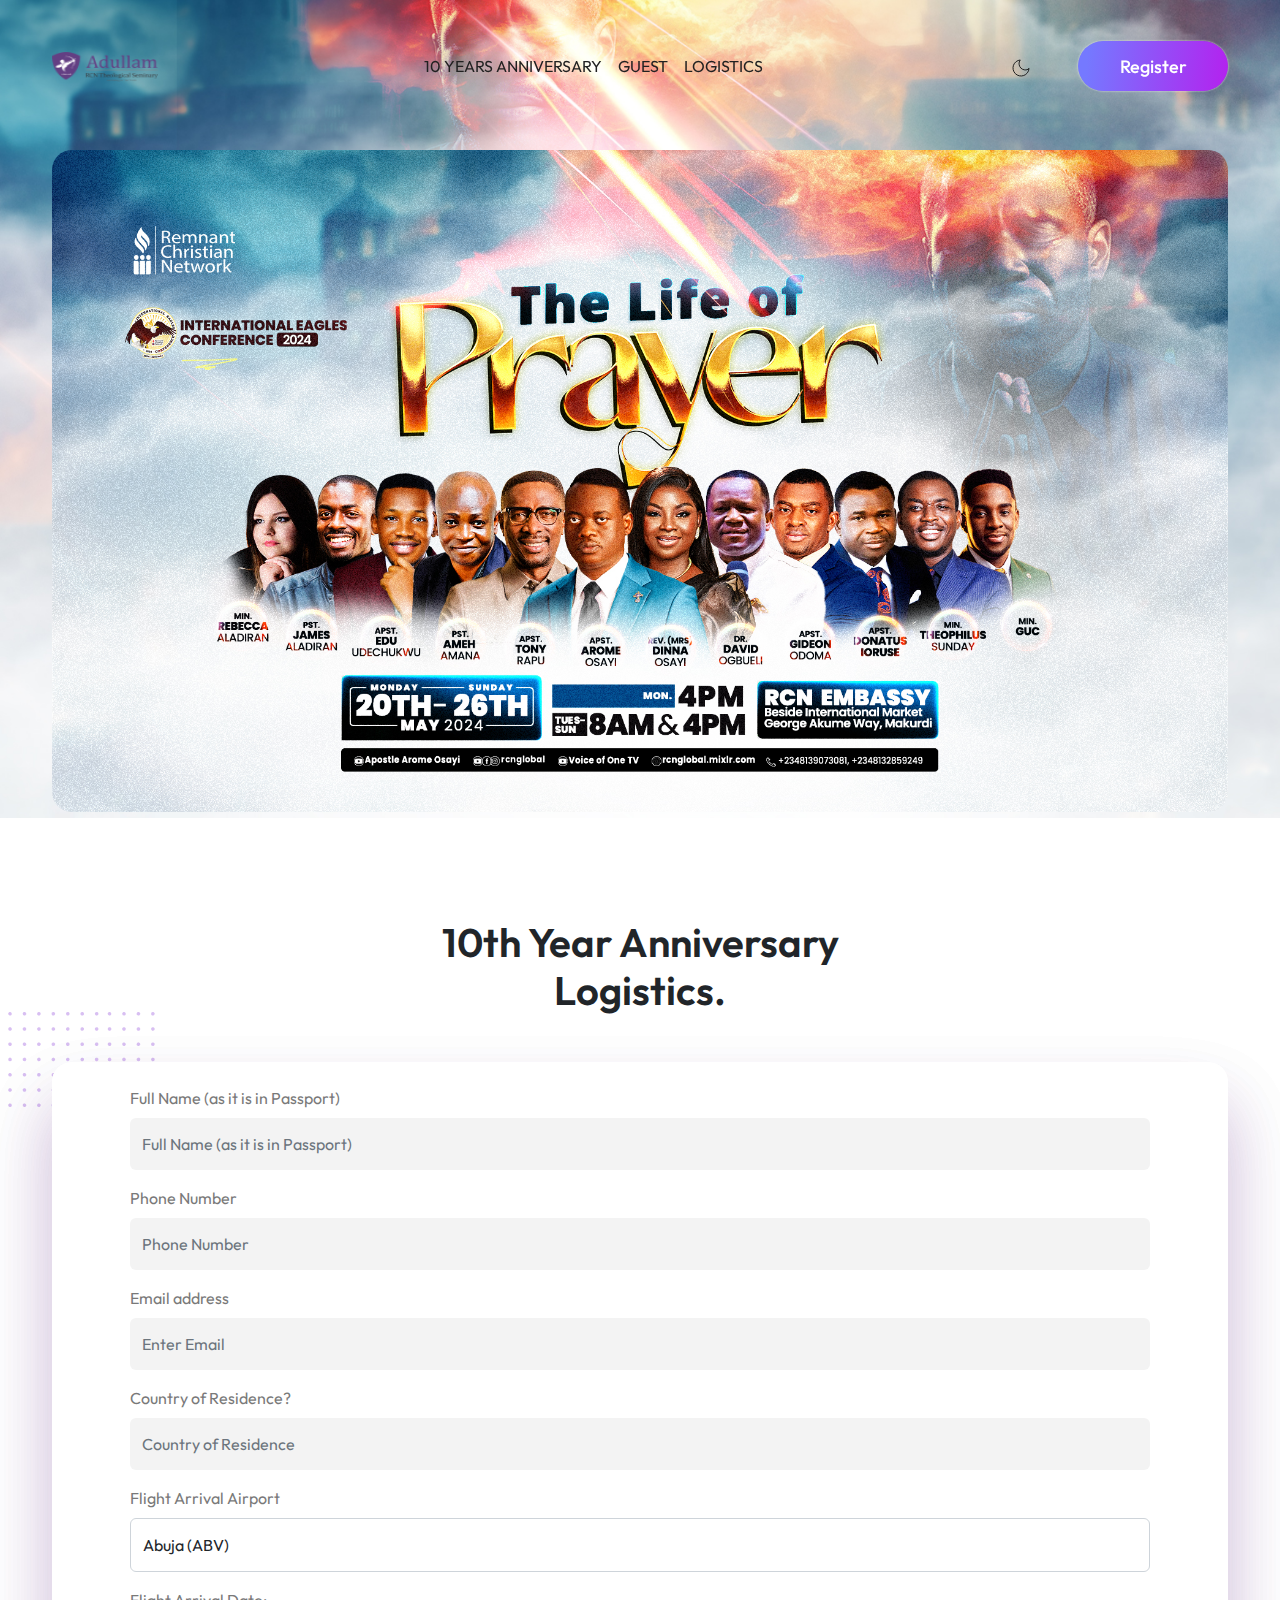
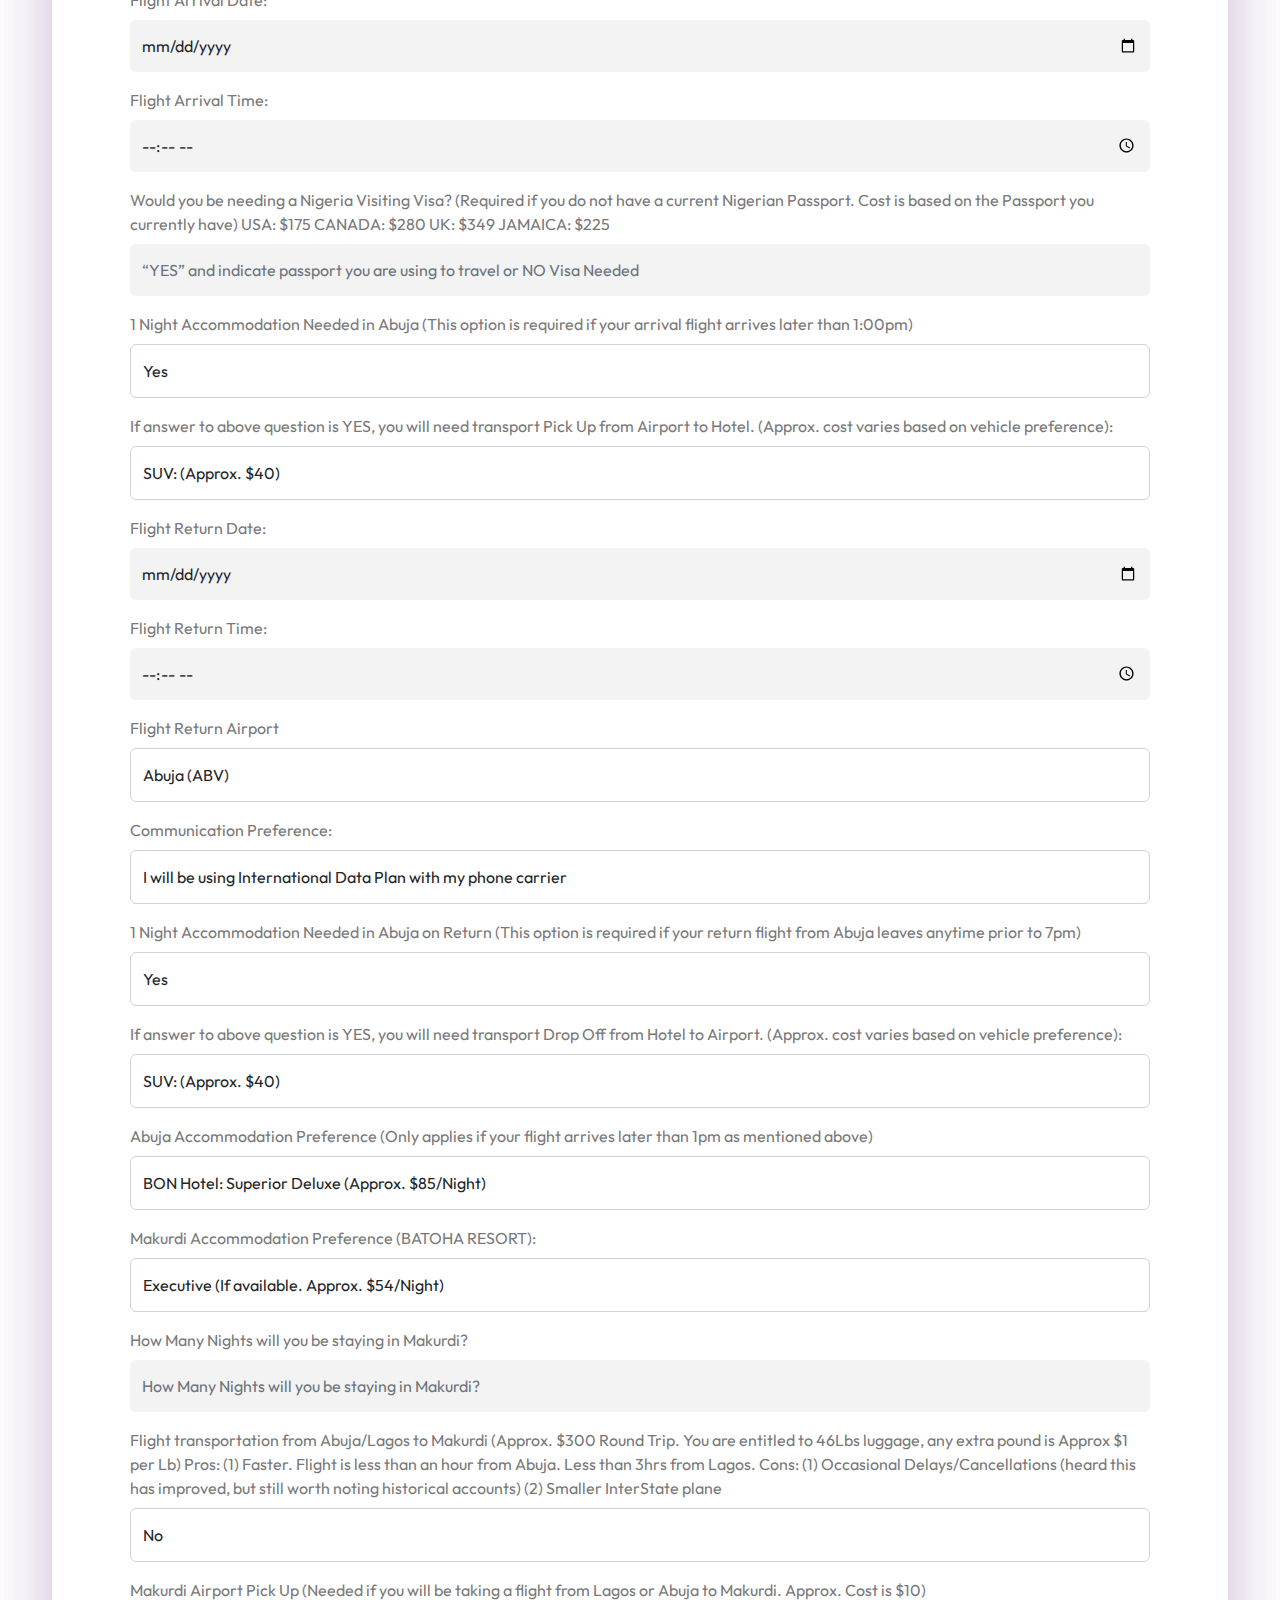
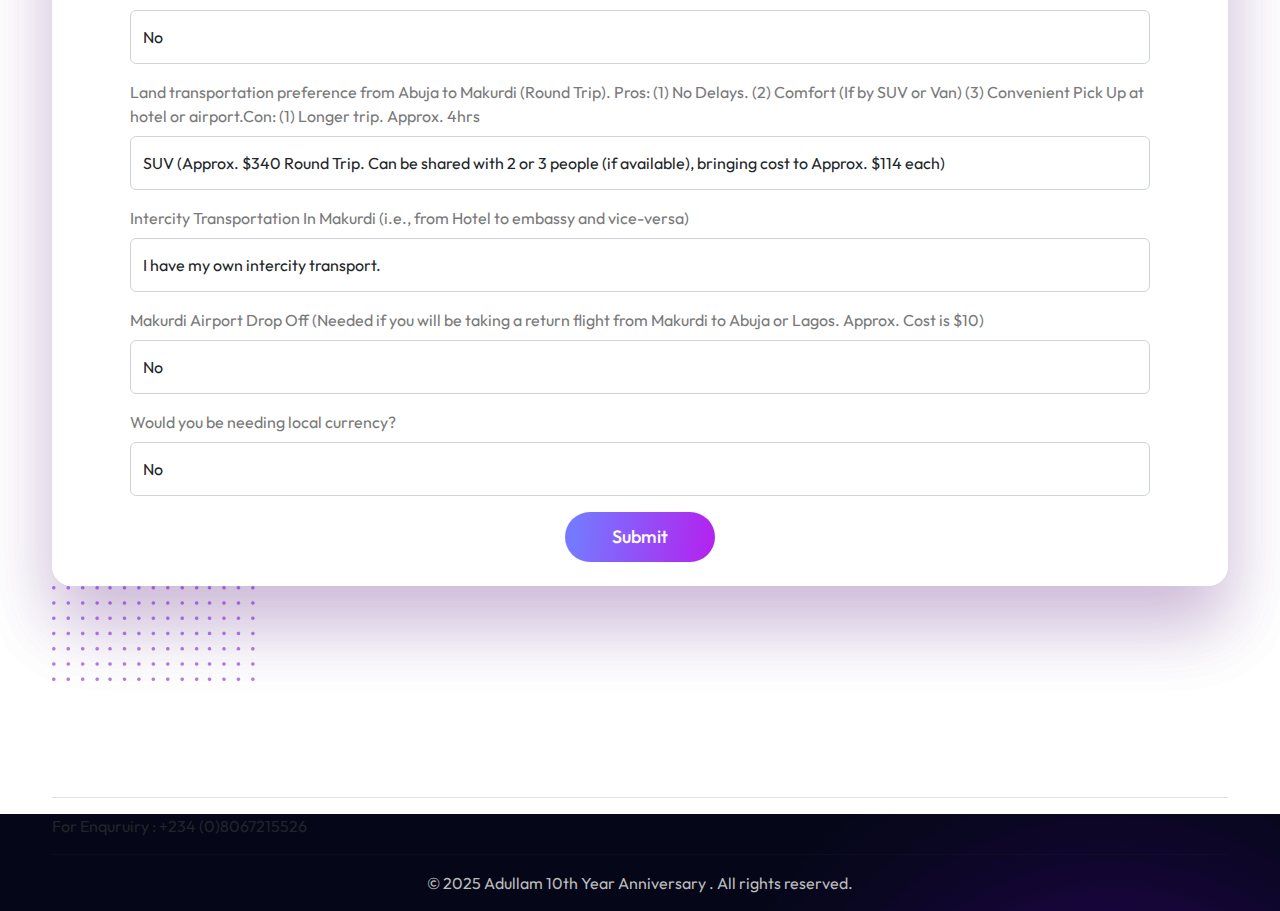
==== logistic.html @ dfe56807 "adding files" ====
<!DOCTYPE html>
<html lang="en">

<meta http-equiv="content-type" content="text/html;charset=UTF-8" /><!-- /Added by HTTrack -->

<head>
    <meta charset="UTF-8">
    <meta http-equiv="X-UA-Compatible" content="IE=edge">
    <meta name="viewport" content="width=device-width, initial-scale=1.0">
    <title>Logistics</title>

    <!-- google font -->
    <link rel="preconnect" href="https://fonts.googleapis.com/">
    <link rel="preconnect" href="https://fonts.gstatic.com/" crossorigin>
    <link href="https://fonts.googleapis.com/css2?family=Outfit:wght@400;500;600;700;800&amp;display=swap"
        rel="stylesheet">
    <script type="text/javascript">
        function showOptions() {
            var selectBox = document.getElementById("selectBox");
            var option = selectBox.options[selectBox.selectedIndex].value;
            var moreOptions = document.getElementById("moreOptions");
            if (option == "Yes") {
                moreOptions.style.display = "block";
            } else {
                moreOptions.style.display = "none";
            }
        }
    </script>
    <!-- animation -->
    <link rel="stylesheet" href="../unpkg.com/aos%403.0.0-beta.6/dist/aos.html">
    <link rel="stylesheet" href="../cdnjs.cloudflare.com/ajax/libs/animate.css/3.7.0/animate.min.html">

    <!-- magnific popup -->
    <link rel="stylesheet" href="assets/css/magnific-popup.css">

    <!-- font awesome -->
    <link rel="stylesheet" href="../cdnjs.cloudflare.com/ajax/libs/font-awesome/6.1.2/css/all.min.html"
        integrity="sha512-1sCRPdkRXhBV2PBLUdRb4tMg1w2YPf37qatUFeS7zlBy7jJI8Lf4VHwWfZZfpXtYSLy85pkm9GaYVYMfw5BC1A=="
        crossorigin="anonymous" referrerpolicy="no-referrer">

    <!-- slik carousel -->
    <link rel="stylesheet" href="assets/css/slick-theme.css">
    <link rel="stylesheet" href="assets/css/slick.css">

    <!-- bootstrap -->
    <link rel="stylesheet" href="assets/css/bootstrap.min.css">

    <!-- css -->
    <link rel="stylesheet" href="assets/css/style.css">

    <!-- Color switch Alternatives -->
    <link rel="stylesheet" type="text/css" href="color-switch/css/switch.css">
    <link href="color-switch/css/color-2.css" rel="alternate stylesheet" type="text/css" title="color-2">
    <link href="color-switch/css/color-3.css" rel="alternate stylesheet" type="text/css" title="color-3">
    <link href="color-switch/css/color-4.css" rel="alternate stylesheet" type="text/css" title="color-4">
    <link href="color-switch/css/color-5.css" rel="alternate stylesheet" type="text/css" title="color-5">
    <link href="color-switch/css/color-6.css" rel="alternate stylesheet" type="text/css" title="color-6">
    <link href="color-switch/css/color-7.css" rel="alternate stylesheet" type="text/css" title="color-7">
    <link href="color-switch/css/color-8.css" rel="alternate stylesheet" type="text/css" title="color-8">

</head>

<body>
    <!-- This code is use for color chooser, you can delete -->

    <!-- end color switch -->
    <style>
        img {
            max-width: 100%;
            height: auto;
        }
    </style>

    <div class="body-wrap">
        <!-- header area start -->
        <header class="header-area">
            <nav class="header-nav navbar fixed-top navbar-expand-lg position-absolute w-100">
                <div class="container header-nav-menu">
                    <a class="navbar-brand" href="index.html">
                        <img src="assets/images/logo/logo 1.png" alt="Header Logo">
                    </a>


                    <div class="collapse navbar-collapse d-none d-lg-block">
                        <ul class="navbar-nav m-auto">
                            <li class="nav-item">
                                <a href="index.html" class="nav-link py-3">10 YEARS ANNIVERSARY</a>
                            </li>
                            <li class="nav-item">
                                <a href="#guests" class="nav-link py-3">GUEST </a>
                            </li>
                            <li class="nav-item">
                                <a href="#flight" class="nav-link py-3">LOGISTICS </a>
                            </li>
                        </ul>
                        <div class="mode-and-button d-flex align-items-center">
                            <div class="mode me-md-5">
                                <img src="assets/images/icon/sun.svg" alt="Sun" class="fa-sun" style="display: none;">
                                <img src="assets/images/icon/moon.svg" alt="Moon" class="fa-moon">
                            </div>
                            <button class="header-btn custom-btn2"><a href="#register"
                                    style="color:white;">Register</a></button>
                        </div>
                    </div>

                    <!-- mobile menu -->
                    <div class="mobile-view-header d-block d-lg-none d-flex gap-3 align-items-center">



                        <button class="header-btn custom-btn2"><a href="#register" style="color:white;">
                                Registration</a></button>

                        <a class="border rounded-1 py-1 px-2 bg-light" data-bs-toggle="offcanvas"
                            href="#offcanvasExample" role="button" aria-controls="offcanvasExample">
                            <span class="navbar-toggler-icon nav-toggler-icon"></span>
                        </a>

                        <div class="offcanvas offcanvas-start" tabindex="-1" id="offcanvasExample">
                            <div class="offcanvas-header">
                                <a class="navbar-brand" href="index.html">
                                    <img src="assets/images/logo/logo 1.png" alt="Header Logo">
                                </a>
                                <button type="button" class="btn-close text-reset" data-bs-dismiss="offcanvas"
                                    aria-label="Close"></button>
                            </div>
                            <div class="offcanvas-body">
                                <div class="dropdown mt-3">
                                    <ul class="navbar-nav m-auto">
                                        <li class="nav-item">
                                            <a href="#register" class="nav-link py-3">Registration </a>
                                        </li>

                                        <li class="nav-item">
                                            <a href="#guests" class="nav-link py-3">GUEST </a>
                                        </li>
                                        <li class="nav-item">
                                            <a href="#flight" class="nav-link py-3">LOGISTICS </a>
                                        </li>
                                    </ul>
                                </div>
                            </div>
                        </div>
                    </div>
                    <!-- end mobile menu -->

                </div>
            </nav>

            <!-- hero sec start -->




            <section class="hero-sec" style="background-image: url(assets/images/banner/main.jpg);">
                <div class="hero-slider-wrap">
                    <div class="hero-slider-item overflow-hidden">
                        <div class="container">
                            <div class="row align-items-center slide-3">

                                <div class="col-lg-12 col-md-12 order-md-2 order-1">
                                    <div class="item-video">
                                        <div class="img-3 img-moving-anim1">
                                            <img src="assets/images/banner/mainflyer.jpg">
                                        </div>
                                    </div>
                                </div>
                            </div>

                        </div>
                    </div>

                    <div class="hero-slider-item overflow-hidden">
                        <div class="container">
                            <div class="row align-items-center slide-3">
                                <div class="col-lg-12 col-md-6 order-md-1 order-2">
                                    <div class="slider-item-content-wrap">
                                        <div class="item-content">



                                            <img src="assets/images/dots/dots.png" alt="Shadow Image"
                                                class="dots-1 img-moving-anim3">
                                        </div>
                                    </div>
                                </div>
                                <div class="col-lg-12 col-md-12 order-md-2 order-1">
                                    <div class="item-video">
                                        <div class="img-3 img-moving-anim1">
                                            <img src="assets/images/banner/mainflyer.jpg" width="100%" alt="">
                                        </div>
                                    </div>
                                </div>
                            </div>

                        </div>
                    </div>

                </div>
            </section>
            <!-- hero sec start -->
        </header>
        <!-- header area end -->


        <!-- info sec start -->

        <!-- info sec end -->

        <!-- about sec start -->


        <section id="speakerss" class="contact-sec" data-aos="zoom-in" data-aos-duration="1000">
            <div class="container">
                <div class="col-xl-5 section-head text-center m-auto mb-5">

                    <h1 class="title">
                        10th Year Anniversary Logistics.
                    </h1>
                </div>
                <div class="contact-wrap bg-none p-0">
                    <div class="dots">
                        <img src="assets/images/dots/dots13.png" alt="Shadow Image"
                            class="contact-dots-1 img-moving-anim2">
                    </div>
                    <div class="contact-wrap row py-4 px-3 contact align-items-center m-0">

                        <div class="col-lg-12 mt-4 mt-lg-0">

                            <form class="contact-form" method="post">
                                <div class="row gy-3">
                                    <div class="col-lg-12">
                                        <label for="fullname" class="form-label">Full Name (as it is in
                                            Passport)</label>
                                        <input type="text" name="fullname" class="form-control" id="fullname"
                                            placeholder="Full Name (as it is in Passport)" required>
                                    </div>
                                    <div class="col-lg-12">
                                        <label for="phone" class="form-label">Phone Number</label>
                                        <input type="text" name="phone" class="form-control" id="phone"
                                            placeholder="Phone Number" required>
                                    </div>

                                    <div class="col-lg-12">
                                        <label for="email" class="form-label">Email address</label>
                                        <input type="email" name="email" class="form-control" id="email"
                                            placeholder="Enter Email" required>
                                    </div>

                                    <div class="col-lg-12">
                                        <label for="country" class="form-label">Country of Residence?</label>
                                        <input type="text" name="country" class="form-control" id="country"
                                            placeholder="Country of Residence" required>
                                    </div>


                                    <div class="col-lg-12">
                                        <label for="arrivalairport" class="form-label">Flight Arrival Airport</label>
                                        <select class="form-control bg-black-50" name="arrivalairport"
                                            id="arrivalairport">

                                            <option value="Abuja (ABV)">Abuja (ABV)</option>
                                            <option Value="Lagos (LOS)">Lagos (LOS)</option>

                                        </select>
                                    </div>


                                    <div class="col-lg-12">
                                        <label for="flightarrivaldate" class="form-label">Flight Arrival Date:</label>
                                        <input type="date" name="flightarrivaldate" class="form-control"
                                            id="flightarrivaldate" placeholder="Flight Arrival Date:" required>
                                    </div>

                                    <div class="col-lg-12">
                                        <label for="flightarrivaltime" class="form-label">Flight Arrival Time:</label>
                                        <input type="time" name="flightarrivaltime" class="form-control"
                                            id="flightarrivaltime" placeholder="Flight Arrival time:" required>
                                    </div>

                                    <div class="col-lg-12">
                                        <label for="needingvisa" class="form-label">Would you be needing a Nigeria
                                            Visiting Visa?
                                            (Required if you do not have a current Nigerian Passport. Cost is based on
                                            the Passport
                                            you currently have) USA: $175 CANADA: $280 UK: $349 JAMAICA: $225</label>
                                        <input type="text" name="needingvisa" class="form-control" id="needingvisa"
                                            placeholder="“YES” and indicate passport you are using to travel or NO Visa Needed"
                                            required>
                                    </div>

                                    <div class="col-lg-12">
                                        <label for="abujaaccommodation" class="form-label">1 Night Accommodation Needed
                                            in Abuja
                                            (This option is required if your arrival flight arrives later than
                                            1:00pm)</label>
                                        <select class="form-control bg-black-50" name="abujaaccommodation"
                                            id="abujaaccommodation">

                                            <option value="Yes">Yes</option>
                                            <option Value="No">No</option>
                                            <option Value="N/A">N/A</option>

                                        </select>
                                    </div>

                                    <div class="col-lg-12">
                                        <label for="abujaairportpickup" class="form-label">If answer to above question
                                            is YES, you
                                            will need transport Pick Up from Airport to Hotel. (Approx. cost varies
                                            based on
                                            vehicle preference):</label>
                                        <select class="form-control bg-black-50" name="abujaairportpickup"
                                            id="abujaairportpickup">

                                            <option value="SUV: (Approx. $40)">SUV: (Approx. $40)</option>
                                            <option Value="SIENNA VAN: (Approx. $35)">SIENNA VAN: (Approx. $35)</option>
                                            <option Value="SEDAN: (Approx. $30)">SEDAN: (Approx. $30)</option>
                                            <option Value="Not needing pickup">I will not be needing a vehicle pick up
                                                at airport.
                                            </option>

                                        </select>
                                    </div>

                                    <div class="col-lg-12">
                                        <label for="flightreturndate" class="form-label">Flight Return Date:</label>
                                        <input type="date" name="flightreturndate" class="form-control"
                                            id="flightreturndate" placeholder="Flight Return Date:" required>
                                    </div>

                                    <div class="col-lg-12">
                                        <label for="flightreturntime" class="form-label">Flight Return Time:</label>
                                        <input type="time" name="flightreturntime" class="form-control"
                                            id="flightreturntime" placeholder="Flight Return time:" required>
                                    </div>

                                    <div class="col-lg-12">
                                        <label for="returnairport" class="form-label">Flight Return Airport</label>
                                        <select class="form-control bg-black-50" name="returnairport"
                                            id="returnairport">

                                            <option value="Abuja (ABV)">Abuja (ABV)</option>
                                            <option Value="Lagos (LOS)">Lagos (LOS)</option>

                                        </select>
                                    </div>

                                    <div class="col-lg-12">
                                        <label for="commupreference" class="form-label">Communication
                                            Preference:</label>
                                        <select class="form-control bg-black-50" name="commupreference"
                                            id="commupreference">

                                            <option
                                                value="I will be using International Data Plan with my phone carrier">I
                                                will be
                                                using International Data Plan with my phone carrier</option>
                                            <option Value="I will need a SIM Card">I will need a SIM Card</option>
                                            <option Value="I will be assessable on WhatsApp">I will be assessable on
                                                WhatsApp
                                            </option>

                                        </select>
                                    </div>

                                    <div class="col-lg-12">
                                        <label for="abujareturnaccommodation" class="form-label">1 Night Accommodation
                                            Needed in
                                            Abuja on Return (This option is required if your return flight from Abuja
                                            leaves
                                            anytime prior to 7pm)</label>
                                        <select class="form-control bg-black-50" name="abujareturnaccommodation"
                                            id="abujareturnaccommodation">

                                            <option value="Yes">Yes</option>
                                            <option Value="No">No</option>
                                            <option Value="N/A">N/A</option>

                                        </select>
                                    </div>


                                    <div class="col-lg-12">
                                        <label for="abujaairportdropoff" class="form-label">If answer to above question
                                            is YES,
                                            you will need transport Drop Off from Hotel to Airport. (Approx. cost varies
                                            based on
                                            vehicle preference):</label>
                                        <select class="form-control bg-black-50" name="abujaairportdropoff"
                                            id="abujaairportdropoff">

                                            <option value="SUV: (Approx. $40)">SUV: (Approx. $40)</option>
                                            <option Value="SIENNA VAN: (Approx. $35)">SIENNA VAN: (Approx. $35)</option>
                                            <option Value="SEDAN: (Approx. $30)">SEDAN: (Approx. $30)</option>
                                            <option Value="Not needing pickup">I will not be needing a vehicle pick up
                                                at hotel
                                            </option>

                                        </select>
                                    </div>

                                    <div class="col-lg-12">
                                        <label for="abjaccommodationpref" class="form-label">Abuja Accommodation
                                            Preference (Only
                                            applies if your flight arrives later than 1pm as mentioned above)</label>
                                        <select class="form-control bg-black-50" name="abjaccommodationpref"
                                            id="abjaccommodationpref">

                                            <option value="BON Hotel: Superior Deluxe (Approx. $85/Night)">BON Hotel:
                                                Superior
                                                Deluxe (Approx. $85/Night)</option>
                                            <option Value="BON Hotel: Deluxe Room (Approx. $77/Night)">BON Hotel: Deluxe
                                                Room
                                                (Approx. $77/Night)</option>
                                            <option Value="BON Hotel: Classic Room (Approx. $68/Night)">BON Hotel:
                                                Classic Room
                                                (Approx. $68/Night)</option>
                                            <option Value="PINNATECH Suites: Standard (Approx. $35/Night)">PINNATECH
                                                Suites:
                                                Standard (Approx. $35/Night)</option>
                                            <option Value="PINNATECH Suites: Deluxe (Approx. $45/Night)">PINNATECH
                                                Suites: Deluxe
                                                (Approx. $45/Night)</option>
                                            <option Value="PINNATECH Suites: Executive (Approx. $50/Night)">PINNATECH
                                                Suites:
                                                Executive (Approx. $50/Night)</option>
                                            <option Value="N/A">N/A</option>

                                        </select>
                                    </div>

                                    <div class="col-lg-12">
                                        <label for="mkdaccommodationpref" class="form-label">Makurdi Accommodation
                                            Preference
                                            (BATOHA RESORT):</label>
                                        <select class="form-control bg-black-50" name="mkdaccommodationpref"
                                            id="mkdaccommodationpref">

                                            <option value="Executive (If available. Approx. $54/Night)">Executive (If
                                                available.
                                                Approx. $54/Night)</option>
                                            <option Value="Deluxe Studio (Approx. $44/Night)">Deluxe Studio (Approx.
                                                $44/Night)
                                            </option>
                                            <option Value="Deluxe Plus (Approx. $36/Night)">Deluxe Plus (Approx.
                                                $36/Night)
                                            </option>
                                            <option Value="Deluxe (Approx. $30/Night)">Deluxe (Approx. $30/Night)
                                            </option>
                                            <option Value="N/A">N/A</option>

                                        </select>
                                    </div>

                                    <div class="col-lg-12">
                                        <label for="nightsinmkd" class="form-label">How Many Nights will you be staying
                                            in
                                            Makurdi?</label>
                                        <input type="number" name="nightsinmkd" class="form-control" id="nightsinmkd"
                                            placeholder="How Many Nights will you be staying in Makurdi?" min="1"
                                            required>
                                    </div>


                                    <div class="col-lg-12">
                                        <label for="flightabjlagos" class="form-label">Flight transportation from
                                            Abuja/Lagos to
                                            Makurdi (Approx. $300 Round Trip. You are entitled to 46Lbs luggage, any
                                            extra pound is
                                            Approx $1 per Lb) Pros: (1) Faster. Flight is less than an hour from Abuja.
                                            Less than
                                            3hrs from Lagos. Cons: (1) Occasional Delays/Cancellations (heard this has
                                            improved,
                                            but still worth noting historical accounts) (2) Smaller InterState
                                            plane</label>
                                        <select class="form-control bg-black-50" name="flightabjlagos"
                                            id="flightabjlagos">

                                            <option Value="No">No</option>
                                            <option value="Yes">Yes</option>
                                            <option Value="N/A">N/A</option>

                                        </select>
                                    </div>

                                    <div class="col-lg-12">
                                        <label for="mdkairportpickup" class="form-label">Makurdi Airport Pick Up (Needed
                                            if you
                                            will be taking a flight from Lagos or Abuja to Makurdi. Approx. Cost is
                                            $10)</label>
                                        <select class="form-control bg-black-50" name="mdkairportpickup"
                                            id="mdkairportpickup">

                                            <option Value="No">No</option>
                                            <option value="Yes">Yes</option>
                                        </select>
                                    </div>

                                    <div class="col-lg-12">
                                        <label for="abjmkdlandtrip" class="form-label">Land transportation preference
                                            from Abuja
                                            to Makurdi (Round Trip). Pros: (1) No Delays. (2) Comfort (If by SUV or Van)
                                            (3)
                                            Convenient Pick Up at hotel or airport.Con: (1) Longer trip. Approx.
                                            4hrs</label>
                                        <select class="form-control bg-black-50" name="abjmkdlandtrip"
                                            id="abjmkdlandtrip">

                                            <option Value="SUV">SUV (Approx. $340 Round Trip. Can be shared with 2 or 3
                                                people (if
                                                available), bringing cost to Approx. $114 each)</option>
                                            <option value="Sienna Van">Sienna Van (Approx. $300 Round Trip. Can be
                                                shared with 2 or
                                                3 people (if available), bringing cost to Approx. $100 each)</option>
                                            <option Value="Sedan">Sedan (Approx. $160. Can be shared with another
                                                person, (if
                                                available) bringing cost to Approx. $80 each)</option>
                                            <option Value="N/A">N/A</option>

                                        </select>
                                    </div>

                                    <div class="col-lg-12">
                                        <label for="abjmkdintracity" class="form-label">Intercity Transportation In
                                            Makurdi (i.e.,
                                            from Hotel to embassy and vice-versa)</label>
                                        <select class="form-control bg-black-50" name="abjmkdintracity"
                                            id="abjmkdintracity">

                                            <option Value="I have my own intercity transport.">I have my own intercity
                                                transport.
                                            </option>
                                            <option Value="SUV">SUV (Approx. $80/Day. Can be shared with 2 or 3 people
                                                (if
                                                available), bringing cost to Approx. $27 each/day)</option>
                                            <option value="Sienna Van">Sienna (Approx. $50/Day. Can be shared with 2 or
                                                3 people
                                                (if available), bringing cost to Approx. $17 each/day)</option>
                                            <option Value="Sedan">Sedan (Approx. $30/Day. Can be shared with 2 or 3
                                                people (if
                                                available), bringing cost to Approx. $10 each/day)</option>

                                        </select>
                                    </div>

                                    <div class="col-lg-12">
                                        <label for="mkdairportdropoff" class="form-label">Makurdi Airport Drop Off
                                            (Needed if you
                                            will be taking a return flight from Makurdi to Abuja or Lagos. Approx. Cost
                                            is
                                            $10)</label>
                                        <select class="form-control bg-black-50" name="mkdairportdropoff"
                                            id="mkdairportdropoff">

                                            <option Value="No">No</option>
                                            <option value="Yes">Yes</option>
                                        </select>
                                    </div>

                                    <div class="col-lg-12">
                                        <label for="needlocalcurrency" class="form-label">Would you be needing local
                                            currency?</label>
                                        <select class="form-control bg-black-50" name="needlocalcurrency"
                                            id="needlocalcurrency">

                                            <option Value="No">No</option>
                                            <option value="Yes">Yes</option>
                                        </select>
                                    </div>



                                    <br>

                                </div>

                        </div>
                        <div class="mb-3">

                        </div>
                        <style>
                            .center {
                                text-align: center;
                            }
                        </style>
                        <div class="center">
                            <button class=" custom-btn2" style="text-align: center;" type="submit"
                                name="submit">Submit</button>
                            </form>
                        </div>
                    </div>
                </div>

                <div class="dots">
                    <img src="assets/images/dots/dots14.png" alt="Shadow Image" class="contact-dots-2 img-moving-anim3">
                </div>
            </div>
    </div>
    </section>


    <div class="modal  popup-box fade" id="exampleModal" tabindex="-1" aria-hidden="true">
        <div class="modal-dialog popup-box-dialog modal-dialog-centered">
            <div class="modal-content popup-box-content">
                <div class="popup-card" style="width:100%">
                    <button type="button" class="btn popup2-btn  ms-auto" data-bs-dismiss="modal"><i
                            class="fa-solid fa-xmark"></i></button>
                    <img src="assets/images/popup.html" class="card-img-top" alt="popup-bg">
                    <div class="card-body popup-card-body">
                        <div class="popup-title-area" style="text-align: center;">
                            <p class="popup-sub" style="text-align: center;">Join the WhatsApp Groups<br><br></p>
                            <br><br>
                        </div>

                    </div><br><br>
                    <form action="#" class="popup-form">
                        <div class="row gy-3 mb-3">
                            <div class="col-lg-12">
                                <label for="exampleFormControlInput5" class="form-label">Choose your country / continent
                                    from
                                    the list below :</label><br>
                            </div>
                            <hr>

                            <div class="col-lg-12">
                                <a href='https://chat.whatsapp.com/EIVXjdDXINsJTqvwNEGVpU' target='blank'> <label
                                        for="exampleFormControlInput5" class="form-label"> NIGERIA</label></a>
                            </div>

                            <div class="col-lg-12">
                                <a href='https://chat.whatsapp.com/IxyLRs9fRXL78UL6CMCbLx' target='blank'> <label
                                        for="exampleFormControlInput5" class="form-label">NORTH AMERICA</label></a>
                            </div>

                            <div class="col-lg-12">
                                <a href='https://chat.whatsapp.com/KvlLqa1RojmDWkWN0bLm0y' target='blank'> <label
                                        for="exampleFormControlInput5" class="form-label">AFRICA</label></a>
                            </div>
                            <div class="col-lg-12">
                                <a href='https://chat.whatsapp.com/CZfRzm2vXnKApme86eh4uy' target='blank'><label
                                        for="exampleFormControlInput5" class="form-label">UK</label></a>
                            </div>

                            <div class="col-lg-12">
                                <a href='https://chat.whatsapp.com/IyCZS2F8FJzJNVYRL4emEf' target='blank'> <label
                                        for="exampleFormControlInput5" class="form-label">REST OF THE WORLD</label></a>
                            </div>

                        </div>

                    </form>
                </div>
            </div>
        </div>
    </div>


    <!-- speakers sec end -->
    <div class="container">
        <hr>
    </div>
    <!-- cta sec start-->



    <!-- schedule sec start -->

    <!-- video sec end -->

    <!-- speakers sec start -->

    <!-- blog sec end -->

    <!-- footer area start -->
    <footer class="footer-area" style="background-image: url(assets/images/banner/Footer.png);">
        <div class="container"> For Enquruiry : +234 (0)8067215526

            <hr>
            <div class="footer-copyright-area text-center pb-3">
                <span>© 2025 Adullam 10th Year Anniversary . All rights reserved.</span>
            </div>
        </div>
    </footer>
    <!-- footer area end -->



    </div>
    <!-- jquery -->
    <script src="assets/js/jquery.min.js"></script>
    <script src="assets/js/jquery.countdown.min.js"></script>

    <!-- animation -->
    <script src="../unpkg.com/aos%403.0.0-beta.6/dist/aos-2.html"></script>

    <!-- magnific popup -->
    <script src="assets/js/jquery.magnific-popup.min.js"></script>

    <!-- bootstrap -->
    <script src="assets/js/bootstrap.min.js"></script>

    <!-- slick -->
    <script src="assets/js/slick.min.js"></script>

    <!-- parallax js -->
    <script src="assets/js/parallax.min.js"></script>

    <!-- javaScript -->
    <script src="assets/js/main.js"></script>

    <!-- color switch -->


</body>


<!-- Mirrored from rcnglobal.org/logistics/ by HTTrack Website Copier/3.x [XR&CO'2014], Mon, 10 Feb 2025 18:11:29 GMT -->

</html>
---- assets/css/style.css ----
@charset "UTF-8";
body {
  font-family: "Outfit", sans-serif;
}

.body-wrap {
  overflow: hidden;
  position: relative;
  -webkit-font-smoothing: antialiased;
}

.container {
  max-width: 1200px;
}

img {
  max-width: 100%;
  height: auto;
}

h3 {
  font-weight: 600;
}

a {
  text-decoration: none;
}

ul {
  list-style: none;
}

h2 {
  font-size: 34px;
  font-weight: 600;
}

.custom-btn {
  border: 2px solid #6600CC;
  background-color: transparent;
  border-radius: 32px;
  width: 150px;
  height: 50px;
  font-size: 18px;
  color: #6600CC;
  font-weight: 500;
  -webkit-transition: all 0.4s ease-in-out;
  transition: all 0.4s ease-in-out;
}
.custom-btn:hover {
  background-position: right center;
  /* change the direction of the change here */
  color: #fff;
  background-image: linear-gradient(97.14deg, #652da0 97.11%, #B224EF 7.04%);
  border-color: transparent;
  -webkit-transition: all 0.4s ease-in-out;
  transition: all 0.4s ease-in-out;
}

.custom-btn2 {
  border: none;
  width: 150px;
  height: 50px;
  font-size: 18px;
  font-weight: 500;
  background: linear-gradient(97.14deg, #7579FF 7.11%, #B224EF 97.04%);
  border-radius: 32px;
  text-align: center;
  color: white;
  -webkit-box-shadow: 0 0 2px #eee;
          box-shadow: 0 0 2px #eee;
  display: inline-block;
  -webkit-transition: all 0.4s ease-in-out;
  transition: all 0.4s ease-in-out;
}
.custom-btn2:hover {
  background-position: right center;
  /* change the direction of the change here */
  background-image: linear-gradient(97.14deg, #652da0 97.11%, #B224EF 7.04%);
  color: #fff;
  text-decoration: none;
  -webkit-transition: all 0.4s ease-in-out;
  transition: all 0.4s ease-in-out;
}

.modal {
  overflow: hidden;
}

.social {
  display: -webkit-box;
  display: -ms-flexbox;
  display: flex;
  margin-left: -30px;
}
.social li:not(:last-child) {
  margin-right: 8px;
}
.social li a {
  width: 40px;
  height: 40px;
  border-radius: 5px;
  display: -webkit-box;
  display: -ms-flexbox;
  display: flex;
  -webkit-box-pack: center;
      -ms-flex-pack: center;
          justify-content: center;
  -webkit-box-align: center;
      -ms-flex-align: center;
          align-items: center;
  background-color: black;
  color: #fff;
  -webkit-transition: 0.7s;
  transition: 0.7s;
}
.social li a:hover {
  background: -webkit-gradient(linear, left top, left bottom, from(#7579FF), to(#B224EF));
  background: linear-gradient(#7579FF, #B224EF);
  -webkit-transition: 0.7s;
  transition: 0.7s;
}

.mode {
  cursor: pointer;
}

.shape {
  z-index: -1;
}

hr {
  color: #605656b8;
}

.border-color {
  border-bottom: 1px solid #ececec;
}

.blog-page .header-nav-menu {
  padding-top: 0px !important;
}

.img-moving-anim1 {
  position: relative;
  -webkit-animation: glide1 3s linear infinite alternate;
          animation: glide1 3s linear infinite alternate;
}

@-webkit-keyframes glide1 {
  0% {
    -webkit-transform: translateY(-20px);
            transform: translateY(-20px);
  }
  100% {
    -webkit-transform: translateY(0px);
            transform: translateY(0px);
  }
}

@keyframes glide1 {
  0% {
    -webkit-transform: translateY(-20px);
            transform: translateY(-20px);
  }
  100% {
    -webkit-transform: translateY(0px);
            transform: translateY(0px);
  }
}
.img-moving-anim2 {
  position: relative;
  -webkit-animation: glide2 4s ease-in-out alternate infinite;
          animation: glide2 4s ease-in-out alternate infinite;
}

.img-moving-anim3 {
  position: relative;
  -webkit-animation: glide2 3s ease-in-out alternate infinite;
          animation: glide2 3s ease-in-out alternate infinite;
}

@-webkit-keyframes glide2 {
  0% {
    -webkit-transform: translateY(-20px) translateX(50px);
    transform: translateY(-20px) translateX(50px);
  }
  100% {
    -webkit-transform: translateY(-20px) translateX(0px);
    transform: translateY(-20px) translateX(0px);
  }
}

@keyframes glide2 {
  0% {
    -webkit-transform: translateY(-20px) translateX(50px);
    transform: translateY(-20px) translateX(50px);
  }
  100% {
    -webkit-transform: translateY(-20px) translateX(0px);
    transform: translateY(-20px) translateX(0px);
  }
}
.img-moving-anim4 {
  position: relative;
  -webkit-animation: glide3 4s ease-in-out alternate infinite;
          animation: glide3 4s ease-in-out alternate infinite;
}

.img-moving-anim5 {
  position: relative;
  -webkit-animation: glide3 4s cubic-bezier(0.4, 0, 0.2, 1) alternate infinite;
          animation: glide3 4s cubic-bezier(0.4, 0, 0.2, 1) alternate infinite;
}

@-webkit-keyframes glide3 {
  0% {
    -webkit-transform: translateY(-30px) translateX(30px);
    transform: translateY(-30px) translateX(30px);
  }
  100% {
    -webkit-transform: translateY(-30px) translateX(0px);
    transform: translateY(-30px) translateX(0px);
  }
}

@keyframes glide3 {
  0% {
    -webkit-transform: translateY(-30px) translateX(30px);
    transform: translateY(-30px) translateX(30px);
  }
  100% {
    -webkit-transform: translateY(-30px) translateX(0px);
    transform: translateY(-30px) translateX(0px);
  }
}
/* header area start */
.header-area .header-nav {
  top: 0px;
  left: 0px;
  right: 0px;
  position: absolute;
  z-index: 33;
}
.header-area .header-nav .header-nav-menu {
  padding-top: 30px;
}
.header-area .header-nav.sticky {
  background-color: #fff;
  position: fixed !important;
  -webkit-box-shadow: 0 5px 20px 0 rgba(0, 0, 0, 0.15);
          box-shadow: 0 5px 20px 0 rgba(0, 0, 0, 0.15);
  -webkit-animation: 0.5s ease-in-out 0s normal none 1 running fadeInDown;
          animation: 0.5s ease-in-out 0s normal none 1 running fadeInDown;
}
.header-area .header-nav.sticky .header-nav-menu {
  padding-top: 0px;
}
.header-area .header-nav.sticky .drop-down {
  top: 55px;
}
.header-area .nav-item {
  -webkit-transition: 0.6s;
  transition: 0.6s;
}
.header-area .nav-item a {
  font-size: 16px;
  color: #212121;
}
.header-area .nav-item:hover {
  -webkit-transition: 0.6s;
  transition: 0.6s;
}
.header-area .nav-item:hover .drop-down {
  display: block;
}
.header-area .mode-and-button .mode .light-mode {
  margin-right: 20px;
  font-size: 16px;
  color: #212121;
}

.drop-down {
  display: none;
  transition: 0.6s;
  content: "";
  display: none;
  -webkit-transition: 0.6s;
  transition: 0.6s;
  top: 82px;
  position: fixed;
  -webkit-animation: 0.3s ease-in-out normal none 1 fadeInUp;
          animation: 0.3s ease-in-out normal none 1 fadeInUp;
}
.drop-down .drop-down-wrap {
  width: 470px;
  height: 300px;
  background-color: #fff;
  border-radius: 20px;
  overflow: hidden;
}
.drop-down .drop-down-wrap .drop-down-menu {
  padding: 30px;
}
.drop-down .drop-down-wrap .drop-down-menu .dropdown-item:not(:last-child) {
  margin-bottom: 20px;
}
.drop-down .drop-down-wrap .drop-down-menu .dropdown-item .item-content {
  margin-left: 8px;
}
.drop-down .drop-down-wrap .drop-down-menu .dropdown-item .item-content .item-title {
  font-size: 16px;
  line-height: 19px;
  margin: 0px;
  padding: 0px;
}
.drop-down .drop-down-wrap .drop-down-menu .dropdown-item .item-content .item-sub {
  font-size: 12px;
  line-height: 12px;
  color: #797979;
}
.drop-down .drop-down-wrap .dropdown-thumb {
  background-size: cover;
  background-position: center;
  height: 100%;
}
.drop-down .drop-down-wrap .dropdown-thumb .dropdown-sub {
  bottom: 40px;
  left: 40px;
  font-size: 18px;
  color: #fff;
}

.header-nav-2 .drop-down {
  top: 55px;
}

/* header area end */
/* footer area start */
.footer-area {
  background-size: cover;
  background-position: center;
}
.footer-area .footer-top {
  padding-top: 80px;
  padding-bottom: 40px;
}
.footer-area .footer-top .footer-info {
  margin-left: 30px;
}
.footer-area .footer-top .footer-info .footer-logo {
  margin-bottom: 30px;
  display: block;
}
.footer-area .footer-top .footer-info .footer-desc {
  font-family: "Outfit";
  font-style: normal;
  font-weight: 400;
  font-size: 16px;
  line-height: 120%;
  color: #BCBCBC;
  margin-bottom: 40px;
}
.footer-area .footer-top .footer-about .title {
  font-size: 16px;
  font-weight: 700;
  color: #fff;
  margin-left: 30px;
  margin-bottom: 35px;
}
.footer-area .footer-top .footer-enterprise .title {
  font-size: 16px;
  font-weight: 700;
  color: #fff;
  margin-left: 30px;
  margin-bottom: 35px;
}
.footer-area .footer-top .footer-contact .title {
  font-size: 16px;
  font-weight: 700;
  color: #fff;
  margin-left: 30px;
  margin-bottom: 35px;
}
.footer-area .custom-item a {
  line-height: 3;
  color: #BCBCBC;
}
.footer-area hr {
  color: #212121;
}
.footer-area .footer-copyright-area span {
  color: #BCBCBC;
}

/* footer area end */
/* hero sec start*/
.hero-sec {
  position: relative;
  background-position: center;
  background-size: cover;
  background-attachment: fixed;
}
.hero-sec .hero-slider-item {
  position: relative;
  z-index: 1;
  min-height: 250px;
  display: -webkit-box;
  display: -ms-flexbox;
  display: flex;
  -webkit-box-align: center;
      -ms-flex-align: center;
          align-items: center;
  -webkit-box-pack: center;
      -ms-flex-pack: center;
          justify-content: center;
}
.hero-sec .item-content .item-title1 {
  font-size: 62px;
  color: #212121;
  line-height: 80px;
  margin-bottom: 30px;
}
.hero-sec .item-content .item-sub {
  font-size: 20px;
  color: #212121;
  line-height: 25px;
  margin-bottom: 70px;
}
.hero-sec .item-content .button-group button:not(:last-child) {
  margin-right: 10px;
}
.hero-sec .item-content .button-group .item-btn {
  border: none !important;
}
.hero-sec .item-content .dots-1 {
  position: absolute;
  top: 180px;
  left: 41px;
}
.hero-sec .item-image {
  position: relative;
}
.hero-sec .item-image .img-1,
.hero-sec .item-image .img-2 {
  position: relative;
}
.hero-sec .item-image .img-1 img,
.hero-sec .item-image .img-2 img {
  border-radius: 20px;
}
.hero-sec .item-image .img-1 img,
.hero-sec .item-image .img-2 img {
  width: 100%;
  display: block;
}
.hero-sec .item-image .img-2 {
  max-width: 320px;
  float: right;
  z-index: 1;
  margin-top: -140px;
  margin-right: -90px;
}
.hero-sec .item-image .dots-2 {
  position: absolute;
  top: 73px;
  right: -130px;
  opacity: 0.5;
}
.hero-sec .highlight-text {
  font-family: "Outfit";
  font-size: 200px;
  line-height: 260px;
  color: rgba(255, 255, 255, 0.5);
  margin: -240px 0 0 -166px;
  z-index: -1;
  position: relative;
}
.hero-sec .item-content2 .item-title2 {
  font-size: 100px;
  color: #212121;
  line-height: 130px;
  margin-bottom: 30px;
}
.hero-sec .item-content2 .conference-video {
  text-align: center;
}
.hero-sec .item-content2 .conference-video a {
  width: 100px;
  height: 100px;
  border-radius: 50%;
  background-color: #fff;
  display: -webkit-inline-box;
  display: -ms-inline-flexbox;
  display: inline-flex;
  -webkit-box-pack: center;
      -ms-flex-pack: center;
          justify-content: center;
  -webkit-box-align: center;
      -ms-flex-align: center;
          align-items: center;
  color: #6600CC;
}
.hero-sec .item-content2 .highlight-text2 {
  font-family: "Outfit";
  font-weight: 600;
  font-size: 200px;
  line-height: 260px;
  color: rgba(255, 255, 255, 0.5);
  margin: 0px 0 0 0px;
  z-index: -1;
  position: relative;
}
.hero-sec .dots .dots-4 {
  position: absolute;
  top: 40%;
  right: -60px;
  opacity: 0.5;
  z-index: -1;
}

.item-video .img-3 {
  position: relative;
  overflow: hidden;
  border-radius: 20px;
  display: -webkit-inline-box;
  display: -ms-inline-flexbox;
  display: inline-flex;
}
.item-video .img-3 img {
  width: 100%;
  display: block;
}
.item-video a {
  width: 70px;
  height: 70px;
  background-color: #fff;
  display: -webkit-inline-box;
  display: -ms-inline-flexbox;
  display: inline-flex;
  -webkit-box-pack: center;
      -ms-flex-pack: center;
          justify-content: center;
  -webkit-box-align: center;
      -ms-flex-align: center;
          align-items: center;
  color: #6600CC;
  z-index: 1;
  border-radius: 50%;
  position: absolute;
  top: 50%;
  left: 50%;
  -webkit-transform: translate(-50%, -50%);
          transform: translate(-50%, -50%);
}

.dots-3 {
  position: absolute;
  top: 120px;
  left: 60px;
  opacity: 0.5;
}

.dots-5 {
  position: absolute;
  top: 130px;
  right: 35px;
  opacity: 0.5;
  z-index: -1;
}

.highlight-text3 {
  font-family: "Outfit";
  font-weight: 600;
  font-size: 200px;
  line-height: 260px;
  color: rgba(255, 255, 255, 0.5);
  margin: -100px 0 0 -85px;
  z-index: -1;
  position: relative;
}

.slide-2 {
  margin-top: 120px;
}

.slide-3 {
  margin-top: 150px;
}

/* hero sec end*/
/* about sec start */
.about-sec {
  padding: 40px 0px;
  position: relative;
}
.about-sec .shape {
  position: absolute;
  bottom: -40%;
  right: 0px;
}
.about-sec .shape img {
  width: 300px;
  height: 600px;
}
.about-sec .about-items-wrap {
  position: relative;
}
.about-sec .about-items-wrap .about-item .item-thumb {
  position: relative;
  background-size: cover;
}
.about-sec .about-items-wrap .about-item .item-thumb img {
  width: 100%;
}
.about-sec .about-items-wrap .about-item .item-thumb .item-content {
  display: -webkit-box;
  display: -ms-flexbox;
  display: flex;
  -webkit-box-align: center;
      -ms-flex-align: center;
          align-items: center;
  -webkit-box-pack: justify;
      -ms-flex-pack: justify;
          justify-content: space-between;
  position: absolute;
  bottom: 50px;
  left: 30px;
  width: 80%;
}
.about-sec .about-items-wrap .about-item .item-thumb .item-content .content-title .date {
  font-size: 16px;
  font-weight: 400;
  line-height: 19px;
  display: inline-block;
  margin-bottom: 10px;
}
.about-sec .about-items-wrap .about-item .item-thumb .item-content .content-title .title {
  font-size: 18px;
  font-weight: 600;
  line-height: 21.6px;
}
.about-sec .about-items-wrap .about-item .item-thumb .item-content .about-video .video-btn1 {
  width: 40px;
  height: 40px;
  display: -webkit-inline-box;
  display: -ms-inline-flexbox;
  display: inline-flex;
  -webkit-box-pack: center;
      -ms-flex-pack: center;
          justify-content: center;
  -webkit-box-align: center;
      -ms-flex-align: center;
          align-items: center;
  background-color: #ddddef5c;
  -webkit-transition: 0.7s;
  transition: 0.7s;
  border-radius: 5px;
}
.about-sec .about-items-wrap .about-item .item-thumb .item-content .about-video .video-btn1 i {
  color: #fff;
}
.about-sec .about-items-wrap .about-item .item-thumb .item-content .about-video .video-btn1:hover {
  background-color: #7d207d;
  -webkit-transition: 0.7s;
  transition: 0.7s;
}
.about-sec .about-items-wrap .dots {
  position: absolute;
  bottom: -35px;
  left: -70px;
  opacity: 0.5;
  z-index: -1;
}

/* about sec end */
/* blog sec start*/
.blog-sec {
  padding: 100px 0px;
  position: relative;
}
.blog-sec .shape {
  position: absolute;
  top: -26%;
  left: 0px;
  z-index: -1;
}
.blog-sec .shape img {
  width: 300px;
  height: 600px;
}
.blog-sec .section-head {
  margin-bottom: 50px;
}
.blog-sec .section-head .blog-btn {
  -webkit-transition: 0.7s;
  transition: 0.7s;
}
.blog-sec .section-head .blog-btn:hover {
  background-color: #6600CC;
  color: #fff;
  -webkit-transition: 0.7s;
  transition: 0.7s;
}
.blog-sec .blog-cards-wrap {
  position: relative;
}
.blog-sec .blog-cards-wrap .card {
  z-index: 1;
}
.blog-sec .blog-cards-wrap .card .card-thumb {
  border-radius: 20px;
  width: 100%;
  position: relative;
  display: inline-block;
  -webkit-transition: 0.7s ease-in-out;
  transition: 0.7s ease-in-out;
}
.blog-sec .blog-cards-wrap .card .card-thumb span {
  position: absolute;
  top: 50%;
  left: 50%;
  -webkit-transform: translate(-50%, -50%);
          transform: translate(-50%, -50%);
  width: 80px;
  height: 80px;
  border-radius: 50%;
  background-color: #022E57;
  color: #fff;
  display: -webkit-inline-box;
  display: -ms-inline-flexbox;
  display: inline-flex;
  -webkit-box-pack: center;
      -ms-flex-pack: center;
          justify-content: center;
  -webkit-box-align: center;
      -ms-flex-align: center;
          align-items: center;
  opacity: 0;
}
.blog-sec .blog-cards-wrap .card .card-thumb img {
  -webkit-transition: 0.7s ease-in-out;
  transition: 0.7s ease-in-out;
}
.blog-sec .blog-cards-wrap .card .card-thumb:hover {
  -webkit-transition: 0.7s ease-in-out;
  transition: 0.7s ease-in-out;
}
.blog-sec .blog-cards-wrap .card .card-thumb:hover span {
  opacity: 1;
  -webkit-animation: 0.3s ease-in-out normal none;
          animation: 0.3s ease-in-out normal none;
}
.blog-sec .blog-cards-wrap .card .card-thumb:hover img {
  -webkit-transform: scale(1.1);
          transform: scale(1.1);
  -webkit-transition: 0.7s ease-in-out;
  transition: 0.7s ease-in-out;
}
.blog-sec .blog-cards-wrap .card .card-body {
  padding: 10px 0px;
}
.blog-sec .blog-cards-wrap .card .card-body .label {
  padding: 5px 20px;
  background-color: #6600cc1a;
  border-radius: 32px;
  color: #6600CC;
  margin-top: 12px;
  font-size: 12px;
  display: inline-block;
  margin-bottom: 24px;
}
.blog-sec .blog-cards-wrap .card .card-body .card-title {
  font-family: "Outfit";
  font-style: normal;
  font-weight: 600;
  font-size: 18px;
  line-height: 120%;
  color: #212121;
}
.blog-sec .blog-cards-wrap .card .card-body .card-desc {
  font-family: "Outfit";
  font-style: normal;
  font-weight: 400;
  font-size: 14px;
  line-height: 150%;
  color: #797979;
}
.blog-sec .blog-cards-wrap .card .card-body .blog-btn {
  color: #6600CC;
  font-weight: 400;
  font-size: 14px;
  cursor: pointer;
}
.blog-sec .blog-cards-wrap .card .blog-dots-2 {
  position: absolute;
  top: 185px;
  right: -37px;
  opacity: 0.5;
  z-index: -1;
}
.blog-sec .blog-cards-wrap .dots .blog-dots-1 {
  position: absolute;
  top: 0px;
  left: -110px;
  opacity: 0.5;
  z-index: 0;
}

/* blog sec end */
/* blog feature sec start */
.blog-feature-sec {
  padding-top: 180px;
}
.blog-feature-sec .section-head .blog-feature-title {
  font-size: 54px !important;
  text-align: center;
  margin-bottom: 60px;
}
.blog-feature-sec .blog-feature-wrap {
  border-radius: 22px;
  overflow: hidden;
}
.blog-feature-sec .blog-feature-wrap .blog-feature-thumb {
  overflow: hidden;
}
.blog-feature-sec .blog-feature-wrap .blog-feature-thumb img {
  -webkit-transition: 0.6s;
  transition: 0.6s;
  padding-bottom: 0px;
}
.blog-feature-sec .blog-feature-wrap .blog-feature-thumb:hover img {
  -webkit-transform: scale(1.1);
          transform: scale(1.1);
  -webkit-transition: 0.6s;
  transition: 0.6s;
}
.blog-feature-sec .blog-feature-wrap .blog-feature-content {
  padding: 110px 30px;
  background-color: #fff;
}
.blog-feature-sec .blog-feature-wrap .blog-feature-content .blog-post-tag {
  margin-bottom: 15px;
}
.blog-feature-sec .blog-feature-wrap .blog-feature-content .blog-post-tag a {
  margin-bottom: 20px;
  color: #212121;
}
.blog-feature-sec .blog-feature-wrap .blog-feature-content .blog-post-tag a i {
  margin-right: 10px;
  color: #6600CC;
}
.blog-feature-sec .blog-feature-wrap .blog-feature-content .blog-feature-title {
  font-size: 27px;
  color: #212121;
  margin-bottom: 20px;
  -webkit-transition: 0.6s;
  transition: 0.6s;
  cursor: pointer;
}
.blog-feature-sec .blog-feature-wrap .blog-feature-content .blog-feature-title:hover {
  color: #6600CC;
  -webkit-transition: 0.6s;
  transition: 0.6s;
}
.blog-feature-sec .blog-feature-wrap .blog-feature-content .blog-feature-desc {
  font-size: 17px;
  color: #797979;
  padding-bottom: 20px;
}
.blog-feature-sec .blog-feature-wrap .blog-feature-content .blog-comment a {
  color: #212121;
}
.blog-feature-sec .blog-feature-wrap .blog-feature-content .blog-comment a i {
  margin-right: 10px;
  color: #6600CC;
}

.blog-post-area .posts-title {
  font-size: 27px;
  padding-bottom: 40px;
  margin-bottom: 40px;
}
.blog-post-area .blog-post-area-wrap .blog-post-item {
  margin-bottom: 50px;
}
.blog-post-area .blog-post-area-wrap .blog-post-item .item-thumb {
  border-radius: 22px;
  overflow: hidden;
  margin-bottom: 25px;
}
.blog-post-area .blog-post-area-wrap .blog-post-item .item-thumb img {
  -webkit-transition: 0.6s;
  transition: 0.6s;
}
.blog-post-area .blog-post-area-wrap .blog-post-item .item-thumb:hover img {
  -webkit-transform: scale(1.1);
          transform: scale(1.1);
  -webkit-transition: 0.6s;
  transition: 0.6s;
}
.blog-post-area .blog-post-area-wrap .blog-post-item .item-content {
  padding: 0px 20px;
}
.blog-post-area .blog-post-area-wrap .blog-post-item .item-content .post-tag {
  padding-bottom: 20px;
  margin-bottom: 20px;
}
.blog-post-area .blog-post-area-wrap .blog-post-item .item-content .post-tag a {
  color: #212121;
}
.blog-post-area .blog-post-area-wrap .blog-post-item .item-content .post-tag a i {
  margin-right: 10px;
  color: #6600CC;
}
.blog-post-area .blog-post-area-wrap .blog-post-item .item-content .post-title {
  margin-bottom: 15px;
}
.blog-post-area .blog-post-area-wrap .blog-post-item .item-content .post-title a {
  color: #212121;
  font-size: 24px;
  -webkit-transition: 0.6s;
  transition: 0.6s;
  display: inline-block;
  cursor: pointer;
}
.blog-post-area .blog-post-area-wrap .blog-post-item .item-content .post-title a:hover {
  color: #6600CC;
  -webkit-transition: 0.6s;
  transition: 0.6s;
}
.blog-post-area .blog-post-area-wrap .blog-post-item .item-content .post-desc {
  font-size: 17px;
  color: #797979;
  margin-bottom: 15px;
  padding-bottom: 15px;
}
.blog-post-area .blog-post-area-wrap .blog-post-item .item-content .post-meta {
  display: -webkit-box;
  display: -ms-flexbox;
  display: flex;
  -webkit-box-pack: justify;
      -ms-flex-pack: justify;
          justify-content: space-between;
}
.blog-post-area .blog-post-area-wrap .blog-post-item .item-content .post-meta .comment {
  color: #212121;
}
.blog-post-area .blog-post-area-wrap .blog-post-item .item-content .post-meta .comment i {
  margin-right: 10px;
  color: #6600CC;
}
.blog-post-area .blog-post-area-wrap .blog-post-item .item-content .post-meta .read-btn {
  color: #212121;
}
.blog-post-area .blog-post-area-wrap .blog-post-item .item-content .post-meta .read-btn i {
  margin-right: 10px;
  color: #6600CC;
}

.blog-newsletter-area .newsletter-title {
  font-size: 39px;
  padding-bottom: 30px;
}
.blog-newsletter-area .newsletter-form {
  position: relative;
}
.blog-newsletter-area .newsletter-form input {
  height: 50px;
  border: none;
  border-bottom: 2px solid #797979;
}
.blog-newsletter-area .newsletter-form .newsletter-btn {
  position: absolute;
  top: 0px;
  right: 0px;
  padding: 11px 25px;
  border-radius: 5px;
  border: none;
}

/* blog feature sec end */
/* contact sec start */
.contact-sec {
  padding: 100px 0px;
}
.contact-sec .contact-wrap {
  position: relative;
  background-color: #fff;
  padding: 10px;
  border-radius: 20px;
  -webkit-box-shadow: 0px 40px 70px rgba(75, 3, 116, 0.15);
          box-shadow: 0px 40px 70px rgba(75, 3, 116, 0.15);
}
.contact-sec .contact-wrap .contact-thumb-wrap {
  background-size: cover;
  background-position: center;
  padding: 80px 40px;
  border-radius: 32px;
}
.contact-sec .contact-wrap .contact-thumb-wrap .contact-content .title {
  font-size: 20px;
  font-weight: 600;
}
.contact-sec .contact-wrap .contact-thumb-wrap .contact-content .desc {
  font-size: 18px;
  color: #E8E8E8;
  margin-bottom: 30px;
}
.contact-sec .contact-wrap .contact-thumb-wrap .contact-content .info .icon,
.contact-sec .contact-wrap .contact-thumb-wrap .contact-content .info .location,
.contact-sec .contact-wrap .contact-thumb-wrap .contact-content .info .phone {
  border: 1px solid #fff;
  text-align: center;
  padding: 20px 0px;
  border-radius: 5px;
  color: #fff;
  font-size: 16px;
  cursor: pointer;
}
.contact-sec .contact-wrap .contact-thumb-wrap .contact-content .info .icon img,
.contact-sec .contact-wrap .contact-thumb-wrap .contact-content .info .location img,
.contact-sec .contact-wrap .contact-thumb-wrap .contact-content .info .phone img {
  margin-right: 15px;
}
.contact-sec .contact-wrap .contact-form {
  padding: 0px 50px;
}
.contact-sec .contact-wrap .contact-form label {
  color: #797979;
  font-size: 16px;
}
.contact-sec .contact-wrap .contact-form input {
  background-color: #F3F3F3;
  border: none;
}
.contact-sec .contact-wrap .contact-form textarea {
  background-color: #F3F3F3;
  border: none;
}
.contact-sec .contact-wrap .contact-form .contact-btn {
  background: -webkit-gradient(linear, left top, left bottom, from(#7579FF), to(#B224EF));
  background: linear-gradient(#7579FF, #B224EF);
  color: #fff;
  -webkit-transition: 0.7s;
  transition: 0.7s;
}
.contact-sec .contact-wrap .contact-form .contact-btn:hover {
  background: #fff;
  color: #B224EF;
  border-color: #B224EF;
  -webkit-transition: 0.7s;
  transition: 0.7s;
}
.contact-sec .contact-wrap .contact-form .form-control {
  padding: 0.875rem 0.75rem !important;
}
.contact-sec .contact-wrap .contact-form .form-control:focus {
  -webkit-box-shadow: none;
          box-shadow: none;
}
.contact-sec .contact-wrap .dots .contact-dots-1 {
  position: absolute;
  top: -50px;
  left: -100px;
  opacity: 0.5;
  z-index: -1;
}
.contact-sec .contact-wrap .dots .contact-dots-2 {
  position: absolute;
  bottom: -40px;
  right: -100px;
  opacity: 0.5;
  z-index: -1;
}

/* contact sec end */
/* gallery sec start*/
.gallery-sec {
  padding-top: 80px;
  position: relative;
}
.gallery-sec .shape {
  position: absolute;
  top: -15%;
  z-index: -1;
  right: 0px;
}
.gallery-sec .shape img {
  width: 300px;
}
.gallery-sec .image-gallery-wrap .image-gallery-item {
  position: relative;
  -webkit-transition: 0.7s;
  transition: 0.7s;
}
.gallery-sec .image-gallery-wrap .image-gallery-item .item-thumb {
  background-size: cover;
  background-position: center;
  overflow: hidden;
  border-radius: 22px;
  display: inline-block;
}
.gallery-sec .image-gallery-wrap .image-gallery-item .item-thumb img {
  width: 100%;
  -webkit-transition: 0.7s;
  transition: 0.7s;
}
.gallery-sec .image-gallery-wrap .image-gallery-item .view {
  position: absolute;
  top: 40%;
  left: 40%;
  width: 80px;
  height: 80px;
  border-radius: 50%;
  background-color: #022E57;
  color: #fff;
  font-size: 12px;
  font-weight: 500;
  display: -webkit-inline-box;
  display: -ms-inline-flexbox;
  display: inline-flex;
  -webkit-box-pack: center;
      -ms-flex-pack: center;
          justify-content: center;
  -webkit-box-align: center;
      -ms-flex-align: center;
          align-items: center;
  opacity: 0;
  -webkit-transition: 0.7s;
  transition: 0.7s;
  -webkit-transform: translateY(100px);
          transform: translateY(100px);
}
.gallery-sec .image-gallery-wrap .image-gallery-item:hover {
  -webkit-transition: 0.7s;
  transition: 0.7s;
}
.gallery-sec .image-gallery-wrap .image-gallery-item:hover .view {
  opacity: 1;
  -webkit-transform: translateY(0px);
          transform: translateY(0px);
}
.gallery-sec .image-gallery-wrap .image-gallery-item:hover .item-thumb img {
  -webkit-transform: scale(1.1);
          transform: scale(1.1);
  -webkit-transition: 0.7s;
  transition: 0.7s;
}

/* gallery sec end*/
/* speakers gallery sec start*/
.speakers-gallery-sec {
  padding: 80px 0px;
}
.speakers-gallery-sec .shape {
  position: absolute;
  bottom: -28%;
  left: 0px;
  z-index: -1;
}
.speakers-gallery-sec .shape img {
  width: 350px;
  height: 700px;
}
.speakers-gallery-sec .speakers-gallery-items-wrap {
  position: relative;
}
.speakers-gallery-sec .speakers-gallery-items-wrap .speakers-gallery-item {
  position: relative;
}
.speakers-gallery-sec .speakers-gallery-items-wrap .speakers-gallery-item .speakers-gallery-item-thumb {
  border-radius: 20px;
}
.speakers-gallery-sec .speakers-gallery-items-wrap .speakers-gallery-item .item-content {
  text-align: center;
  margin-top: 30px;
}
.speakers-gallery-sec .speakers-gallery-items-wrap .speakers-gallery-item .item-content .title {
  font-size: 18px;
  font-weight: 600;
}
.speakers-gallery-sec .speakers-gallery-items-wrap .speakers-gallery-item .item-content .sub {
  font-size: 14px;
  color: #797979;
}
.speakers-gallery-sec .speakers-gallery-items-wrap .speakers-gallery-item .social-icons {
  position: absolute;
  bottom: 100px;
  left: 60px;
  -webkit-transition: 0.7s;
  transition: 0.7s;
}
.speakers-gallery-sec .speakers-gallery-items-wrap .speakers-gallery-item .social-icons li {
  -webkit-transform: translateY(50px);
          transform: translateY(50px);
  -webkit-transition: 0.5s cubic-bezier(0.34, 1.56, 0.64, 1);
  transition: 0.5s cubic-bezier(0.34, 1.56, 0.64, 1);
  opacity: 0;
}
.speakers-gallery-sec .speakers-gallery-items-wrap .speakers-gallery-item .social-icons a {
  -webkit-box-pack: center;
      -ms-flex-pack: center;
          justify-content: center;
  display: -webkit-box;
  display: -ms-flexbox;
  display: flex;
  -webkit-box-align: center;
      -ms-flex-align: center;
          align-items: center;
}
.speakers-gallery-sec .speakers-gallery-items-wrap .speakers-gallery-item:hover .speakers-gallery-item-thumb {
  opacity: 0.9;
}
.speakers-gallery-sec .speakers-gallery-items-wrap .speakers-gallery-item:hover .speakers-gallery-item-thumb:after {
  content: "";
  background: -webkit-gradient(linear, left bottom, left top, from(rgba(0, 0, 0, 0.2)), to(rgba(0, 0, 0, 0.2)));
  background: linear-gradient(0deg, rgba(0, 0, 0, 0.2), rgba(0, 0, 0, 0.2));
  position: absolute;
  left: 0;
  right: 0;
  top: 0;
  bottom: 0;
}
.speakers-gallery-sec .speakers-gallery-items-wrap .speakers-gallery-item:hover .social-icons {
  -webkit-transition: 0.7s;
  transition: 0.7s;
  z-index: 99;
}
.speakers-gallery-sec .speakers-gallery-items-wrap .speakers-gallery-item:hover .social-icons > li {
  opacity: 1;
  -webkit-transform: translateY(0);
  transform: translateY(0);
}
.speakers-gallery-sec .speakers-gallery-items-wrap .speakers-gallery-item:hover .social-icons > li:nth-child(1) {
  -webkit-transition-delay: 0.1s;
  transition-delay: 0.1s;
}
.speakers-gallery-sec .speakers-gallery-items-wrap .speakers-gallery-item:hover .social-icons > li:nth-child(2) {
  -webkit-transition-delay: 0.2s;
  transition-delay: 0.2s;
}
.speakers-gallery-sec .speakers-gallery-items-wrap .speakers-gallery-item:hover .social-icons > li:nth-child(3) {
  -webkit-transition-delay: 0.3s;
  transition-delay: 0.3s;
}
.speakers-gallery-sec .speakers-gallery-items-wrap .dots {
  position: absolute;
  top: -120px;
  right: -45px;
  z-index: -1;
  opacity: 0.5;
}

/* speakers gallery sec end*/
/* brand sec start */
.brand-sec {
  padding: 80px 0px;
}
.brand-sec .brand-items-wrap .brand-item {
  font-size: 20px;
  font-weight: 700;
  color: #3A3B7B;
}

/* brand sec end */
/* cta sec start*/
.cta-sec {
  padding: 100px 0px;
  position: relative;
}
.cta-sec .shape {
  position: absolute;
  bottom: 0px;
  right: 0px;
}
.cta-sec .shape img {
  width: 700px;
}
.cta-sec .cta-content-wrap {
  position: relative;
}
.cta-sec .cta-content-wrap .cta-title {
  font-size: 62px !important;
  font-weight: 600;
  color: #212121;
}
.cta-sec .cta-content-wrap .desc {
  font-size: 20px;
  color: #212121;
}
.cta-sec .cta-content-wrap form {
  display: -webkit-box;
  display: -ms-flexbox;
  display: flex;
  -webkit-box-pack: center;
      -ms-flex-pack: center;
          justify-content: center;
}
.cta-sec .cta-content-wrap form input {
  height: 50px;
  border: none;
  background-color: #F3F3F3;
  max-width: 280px;
  border-radius: 32px;
  margin-right: 12px;
  padding-left: 30px;
}
.cta-sec .cta-content-wrap form input::-webkit-input-placeholder {
  margin-left: 30px;
}
.cta-sec .cta-content-wrap form input::-moz-placeholder {
  margin-left: 30px;
}
.cta-sec .cta-content-wrap form input:-ms-input-placeholder {
  margin-left: 30px;
}
.cta-sec .cta-content-wrap form input::-ms-input-placeholder {
  margin-left: 30px;
}
.cta-sec .cta-content-wrap form input::placeholder {
  margin-left: 30px;
}
.cta-sec .cta-content-wrap .dots .cta-dots-1 {
  position: absolute;
  top: 100px;
  left: 0px;
  opacity: 0.5;
}
.cta-sec .cta-content-wrap .dots .cta-dots-2 {
  position: absolute;
  top: 0px;
  right: -110px;
  opacity: 0.5;
}

/* cta sec end*/
/* review sec start */
.review-sec {
  padding: 100px 0px;
}
.review-sec .review-title {
  font-weight: 600;
}
.review-sec .review-cards-wrap {
  position: relative;
  margin-bottom: 50px;
}
.review-sec .review-cards-wrap .review-card-items-wrap .review-card-item {
  background-color: #fff;
  margin: 0px 15px;
  padding: 20px;
  border-radius: 20px;
}
.review-sec .review-cards-wrap .review-card-items-wrap .review-card-item .card-desc {
  font-size: 18px;
  color: #797979;
}
.review-sec .review-cards-wrap .review-card-items-wrap .review-card-item .profile {
  display: -webkit-box;
  display: -ms-flexbox;
  display: flex;
  -webkit-box-align: center;
      -ms-flex-align: center;
          align-items: center;
  margin-bottom: 30px;
}
.review-sec .review-cards-wrap .review-card-items-wrap .review-card-item .profile .thumb {
  margin-right: 20px;
}
.review-sec .review-cards-wrap .review-card-items-wrap .review-card-item .profile .content .name {
  font-size: 18px;
  font-weight: 600;
}
.review-sec .review-cards-wrap .review-card-items-wrap .review-card-item .profile .content span {
  font-size: 14px;
  color: #797979;
}
.review-sec .review-cards-wrap .review-card-items-wrap .review-card-item .rating-star i {
  color: #F3B545;
}
.review-sec .review-cards-wrap .review-card-items-wrap .review-card-item span {
  font-size: 16px;
  color: #797979;
}
.review-sec .review-cards-wrap .carousel-nav {
  position: absolute;
  top: -90px;
  right: 30px;
}
.review-sec .review-cards-wrap .carousel-nav button {
  width: 48px;
  height: 48px;
  background-color: transparent;
  border-radius: 50%;
  border: 1px solid #fff;
  color: #fff;
  -webkit-transition: 0.7s;
  transition: 0.7s;
}
.review-sec .review-cards-wrap .carousel-nav button:hover {
  background: -webkit-gradient(linear, left top, left bottom, from(#7579FF), to(#B224EF));
  background: linear-gradient(#7579FF, #B224EF);
  -webkit-transition: 0.7s;
  transition: 0.7s;
  border: 1px;
}
.review-sec .review-cards-wrap .dots {
  position: absolute;
  bottom: -69px;
  left: -30px;
  opacity: 0.5;
  z-index: 0;
}
.review-sec .slick-slider {
  z-index: 1;
}
.review-sec .slick-dots {
  bottom: -50px;
}
.review-sec .slick-dots li {
  height: 14px;
  width: 14px;
  border-radius: 50%;
  background-color: #fff;
  color: #fff;
  display: inline-block;
}
.review-sec .slick-dots li.slick-active {
  background: linear-gradient(97.14deg, #7579FF 7.11%, #B224EF 97.04%);
  border-radius: 32px;
  width: 44px;
  height: 14px;
}

/* review sec end */
/* pricing sec start */
.pricing-sec {
  padding: 100px 0px;
  position: relative;
}
.pricing-sec .shape {
  position: absolute;
  top: -165px;
  left: 0px;
  z-index: -1;
}
.pricing-sec .shape img {
  width: 300px;
}

.section-head .label {
  font-size: 14px;
  color: #6600CC;
  background-color: #6600cc1a;
  padding: 5px 14px;
  border-radius: 32px;
  display: inline-block;
  margin-bottom: 22px;
}
.section-head .title {
  font-weight: 600;
}
.section-head .desc {
  font-size: 18px;
  color: #797979;
}

.pricing-cart-wrap {
  position: relative;
}
.pricing-cart-wrap .card {
  border: 1px solid #E8E8E8;
  -webkit-transition: 0.3s;
  transition: 0.3s;
  border-radius: 20px !important;
}
.pricing-cart-wrap .card .card-body {
  padding: 35px 25px;
}
.pricing-cart-wrap .card .card-body .card-lable {
  font-size: 14px;
  margin-bottom: 30px;
  display: inline-block;
}
.pricing-cart-wrap .card .card-body .card-lable i {
  color: #77BF41;
  margin-right: 10px;
}
.pricing-cart-wrap .card .card-body .price-pacage {
  font-size: 42px;
  font-weight: 600;
  display: inline-block;
  background: linear-gradient(97.14deg, #7579FF 7.11%, #B224EF 97.04%);
  -webkit-background-clip: text;
  -webkit-text-fill-color: transparent;
  background-clip: text;
}
.pricing-cart-wrap .card .card-body .price-pacage .regular-price {
  font-size: 18px;
  background: linear-gradient(97.14deg, #BCBCBC 7.11%, #BCBCBC 97.04%);
  -webkit-background-clip: text;
  -webkit-text-fill-color: transparent;
  background-clip: text !important;
  font-weight: 400;
}
.pricing-cart-wrap .card .card-body ul {
  margin-left: -25px;
  line-height: 2;
  margin-bottom: 30px;
}
.pricing-cart-wrap .card .card-body ul li a {
  font-size: 16px;
  color: #212121;
}
.pricing-cart-wrap .card .card-body ul li a i {
  color: #77BF41;
  padding-right: 8px;
}
.pricing-cart-wrap .card .card-body .card-btn {
  display: -webkit-box;
  display: -ms-flexbox;
  display: flex;
  -webkit-box-orient: vertical;
  -webkit-box-direction: normal;
      -ms-flex-direction: column;
          flex-direction: column;
  -webkit-box-pack: center;
      -ms-flex-pack: center;
          justify-content: center;
  -webkit-box-align: center;
      -ms-flex-align: center;
          align-items: center;
  margin-bottom: 20px;
}
.pricing-cart-wrap .card .card-body .card-btn button {
  display: inline-block;
  -webkit-box-pack: center;
      -ms-flex-pack: center;
          justify-content: center;
}
.pricing-cart-wrap .card .card-body .card-btn .card-footer-label {
  display: inline-block;
  font-size: 14px;
  color: #BCBCBC;
  margin: auto;
}
.pricing-cart-wrap .card:hover {
  -webkit-transition: 0.3s;
  transition: 0.3s;
  -webkit-filter: drop-shadow(0px 40px 70px rgba(75, 3, 116, 0.15));
          filter: drop-shadow(0px 40px 70px rgba(75, 3, 116, 0.15));
  border: 1px solid transparent;
}
.pricing-cart-wrap .dots {
  position: absolute;
  content: "";
  top: -55px;
  right: -35px;
  opacity: 0.5;
  z-index: -1;
}

/* pricing sec end */
/* video sec start */
.video-sec {
  padding: 100px 0px;
}
.video-sec .video-wrap {
  position: relative;
}
.video-sec .video-wrap .video-image img {
  border-radius: 20px;
  width: 65%;
}
.video-sec .video-wrap .video-play {
  position: absolute;
  top: 250px;
  right: 0px;
}
.video-sec .video-wrap .video-play img {
  border-radius: 20px;
}
.video-sec .video-wrap .video-play .video-btn1 {
  position: absolute;
  top: 50%;
  left: 50%;
  -webkit-transform: translate(-50%, -50%);
          transform: translate(-50%, -50%);
  width: 80px;
  height: 80px;
  border-radius: 50%;
  background-color: #fff;
  display: -webkit-inline-box;
  display: -ms-inline-flexbox;
  display: inline-flex;
  -webkit-box-pack: center;
      -ms-flex-pack: center;
          justify-content: center;
  -webkit-box-align: center;
      -ms-flex-align: center;
          align-items: center;
}
.video-sec .video-wrap .video-play .video-btn1 i {
  color: #B224EF;
}
.video-sec .video-wrap .dots {
  position: absolute;
  top: -50px;
  right: 160px;
  opacity: 0.9;
  z-index: -1;
}
.video-sec .video-content-wrap {
  position: relative;
  margin-left: 108px;
}
.video-sec .video-content-wrap .title {
  margin-bottom: 25px;
}
.video-sec .video-content-wrap .desc {
  font-size: 18px;
  color: #797979;
  margin-right: 30px;
  margin-bottom: 30px;
}
.video-sec .video-content-wrap .management {
  margin-bottom: 20px;
}
.video-sec .video-content-wrap .management .count-block {
  font-size: 22px;
  font-weight: 600;
  color: #212121;
}
.video-sec .video-content-wrap .management span {
  background: linear-gradient(97.14deg, #7579FF 7.11%, #B224EF 97.04%);
  -webkit-background-clip: text;
  -webkit-text-fill-color: transparent;
  background-clip: text;
  font-size: 50px;
  display: block;
}
.video-sec .video-content-wrap .dots {
  position: absolute;
  bottom: 20px;
  right: -50px;
  opacity: 0.8;
}

/* video sec end */
/* schedule sec start */
.schedule-sec {
  padding-top: 80px;
  padding-bottom: 40px;
  position: relative;
}
.schedule-sec .shape {
  position: absolute;
  top: 25%;
  left: 0px;
  z-index: -1;
}
.schedule-sec .shape img {
  width: 300px;
  height: 850px;
}
.schedule-sec .schedule-content-wrap {
  padding: 40px;
  background-color: #fff;
  border-radius: 20px;
  position: relative;
  -webkit-box-shadow: 0px 40px 70px rgba(75, 3, 116, 0.15);
          box-shadow: 0px 40px 70px rgba(75, 3, 116, 0.15);
}
.schedule-sec .schedule-content-wrap .schedule-nav-tab {
  -webkit-box-pack: center;
      -ms-flex-pack: center;
          justify-content: center;
}
.schedule-sec .schedule-content-wrap .schedule-nav-tab .schedule-nav-item button {
  background-color: transparent;
  color: #212121;
  font-size: 16px;
  -webkit-transition: 0.6s;
  transition: 0.6s;
}
.schedule-sec .schedule-content-wrap .schedule-nav-tab .schedule-nav-item button.active:after {
  content: "";
  position: absolute;
  width: 8px;
  height: 8px;
  border-radius: 50%;
  background-color: #77BF41;
  margin-left: -30px;
  top: 75px;
}
.schedule-sec .schedule-content-wrap .schedule-nav-tab .schedule-nav-item:hover button {
  color: #6600CC;
  -webkit-transition: 0.6s;
  transition: 0.6s;
}
.schedule-sec .schedule-content-wrap .schedule-tab-content {
  padding: 0px 30px;
}
.schedule-sec .schedule-content-wrap .schedule-tab-content .schedule-item {
  background-size: cover;
  background-position: center;
  background-repeat: no-repeat;
  padding: 20px 40px;
  border-radius: 20px;
  overflow: hidden;
  margin-bottom: 30px;
  -webkit-transition: 0.4s ease;
  transition: 0.4s ease;
}
.schedule-sec .schedule-content-wrap .schedule-tab-content .schedule-item:hover {
  -webkit-transform: scale(1.01);
          transform: scale(1.01);
  -webkit-transition: 0.4s ease;
  transition: 0.4s ease;
  -webkit-box-shadow: 0px 10px 20px 4px rgba(75, 3, 116, 0.15);
          box-shadow: 0px 10px 20px 4px rgba(75, 3, 116, 0.15);
}
.schedule-sec .schedule-content-wrap .schedule-tab-content .schedule-item .card-description {
  text-align: center;
}
.schedule-sec .schedule-content-wrap .schedule-tab-content .schedule-item .card-description .name {
  font-size: 16px;
  color: #6600CC;
}
.schedule-sec .schedule-content-wrap .schedule-tab-content .schedule-item .card-description .date {
  font-size: 16px;
  color: #212121;
  font-weight: 600;
}
.schedule-sec .schedule-content-wrap .schedule-tab-content .schedule-item .card-description .time {
  font-size: 16px;
  color: #212121;
  font-weight: 600;
}
.schedule-sec .schedule-content-wrap .schedule-tab-content .schedule-item .card-title-area {
  margin-top: 20px;
}
.schedule-sec .schedule-content-wrap .schedule-tab-content .schedule-item .card-title-area .title {
  font-size: 18px;
  color: #212121;
  font-weight: 600;
}
.schedule-sec .schedule-content-wrap .schedule-tab-content .schedule-item .card-title-area .title-desc {
  font-size: 14px;
  color: #797979;
}
.schedule-sec .schedule-content-wrap .schedule-tab-content .schedule-item .card-title-area .title-desc a {
  color: #6600CC;
}
.schedule-sec .schedule-content-wrap .schedule-tab-content .schedule-item .card-button {
  display: -webkit-inline-box;
  display: -ms-inline-flexbox;
  display: inline-flex;
  -webkit-box-pack: center;
      -ms-flex-pack: center;
          justify-content: center;
}
.schedule-sec .dots {
  position: absolute;
  bottom: -51px;
  right: -35px;
  opacity: 0.5;
  z-index: -1;
}

/* schedule sec end */
/* info sec start */
.info-sec {
  position: relative;
  top: -100px;
}
.info-sec .info-countdown {
  background-size: cover;
  background-position: center;
  padding: 30px 0px;
  border-radius: 32px;
  position: relative;
  margin-bottom: 40px;
  -webkit-box-shadow: 0px 40px 70px rgba(75, 3, 116, 0.15);
          box-shadow: 0px 40px 70px rgba(75, 3, 116, 0.15);
}
.info-sec .info-countdown .dots {
  position: absolute;
  bottom: -50px;
  right: -40px;
  opacity: 0.8;
  z-index: -1;
}
.info-sec .info-countdown .counter-box {
  text-align: center;
}
.info-sec .info-countdown .counter-box li strong {
  font-size: 52px;
  background: linear-gradient(97.14deg, #7579FF 7.11%, #B224EF 97.04%);
  -webkit-background-clip: text;
  -webkit-text-fill-color: transparent;
  background-clip: text;
  font-weight: 600;
  text-align: center;
}
.info-sec .info-countdown .counter-box li span {
  font-size: 22px;
  font-weight: 600;
  color: #212121;
  text-align: center;
}
.info-sec .information-area {
  padding-top: 60px;
}
.info-sec .information-area .mail,
.info-sec .information-area .location,
.info-sec .information-area .number {
  border: 1px solid #bcbcbc;
  display: -webkit-box;
  display: -ms-flexbox;
  display: flex;
  -webkit-box-align: center;
      -ms-flex-align: center;
          align-items: center;
  -webkit-box-pack: center;
      -ms-flex-pack: center;
          justify-content: center;
  padding: 20px 0px;
  border-radius: 5px;
}
.info-sec .information-area .mail .icon,
.info-sec .information-area .location .icon,
.info-sec .information-area .number .icon {
  margin-right: 10px;
}
.info-sec .information-area .mail .icon i,
.info-sec .information-area .location .icon i,
.info-sec .information-area .number .icon i {
  color: #6600CC;
}
.info-sec .information-area .mail a,
.info-sec .information-area .location a,
.info-sec .information-area .number a {
  color: #212121;
  font-size: 16px;
}

/* info sec end */
/* faq sec start */
.faq-sec {
  padding: 80px 0px;
}
.faq-sec .title-area .title {
  line-height: 44.2px;
  padding-right: 55px;
}
.faq-sec .title-area .desc {
  font-size: 18px;
  color: #797979;
}
.faq-sec .question-area .accordion .accordion-item {
  border-left: none;
  border-right: none;
  border-top: none;
  border-bottom: 1px solid;
  border-image-slice: 1;
  border-image-source: linear-gradient(97.14deg, #7579FF 7.11%, #B224EF 97.04%);
  border-radius: 0;
}
.faq-sec .question-area .accordion .accordion-item .accordion-header .accordion-button {
  font-size: 18px;
  font-weight: 600;
  color: #212121;
  padding: 25px 0px;
  border: none;
  -webkit-box-shadow: none;
          box-shadow: none;
}
.faq-sec .question-area .accordion .accordion-item .accordion-header .accordion-button:not(.collapsed) {
  background-color: transparent !important;
}
.faq-sec .question-area .accordion .accordion-item .accordion-collapse .accordion-body {
  line-height: 120%;
  color: #788190;
  padding-top: 0px;
  padding-left: 0px;
}

.accordion-button:not(.collapsed)::after {
  content: "✕";
  color: black;
  background-image: none;
}

.accordion-button.collapsed::after {
  content: "+";
  color: black;
  font-weight: 600;
  font-family: "Font Awesome 5 Free";
  background-image: none;
}

/* faq sec end */
.dark-version {
  background-color: #292F3A;
}
.dark-version .info-countdown {
  background-color: #333;
}
.dark-version .info-countdown:before {
  background: url(../images/counter-bg.png);
  background-size: cover;
  content: "";
  position: absolute;
  left: 0;
  right: 0;
  top: 0;
  bottom: 0;
  border-radius: 30px;
  z-index: 0;
}
.dark-version .info-countdown .counter-box {
  position: relative;
  z-index: 9;
}
.dark-version .info-countdown .counter-box span {
  color: #fff !important;
}
.dark-version .information-area .mail,
.dark-version .information-area .location,
.dark-version .information-area .number {
  border: 0.5px solid #BCBCBC;
}
.dark-version .information-area .mail .icon img,
.dark-version .information-area .location .icon img,
.dark-version .information-area .number .icon img {
  -webkit-filter: invert(0.75) sepia(51) hue-rotate(136deg);
          filter: invert(0.75) sepia(51) hue-rotate(136deg);
}
.dark-version .information-area .mail a,
.dark-version .information-area .location a,
.dark-version .information-area .number a {
  color: #fff;
}
.dark-version .info-sec .dots {
  opacity: 1;
}
.dark-version .section-head .blog-title {
  color: #fff;
}
.dark-version .section-head .blog-btn {
  border-color: #91CFEE;
  color: #91CFEE;
}
.dark-version .section-head .label {
  background-color: #3d5d6e;
  color: #91CFEE;
}
.dark-version .section-head .title {
  color: #fff;
}
.dark-version .section-head .desc {
  color: #fff;
}
.dark-version .cta-sec .cta-content-wrap .desc {
  color: #fff;
}
.dark-version .sec-head .label {
  background-color: #b4d8eb;
  color: #91CFEE;
}
.dark-version .sec-head .title {
  color: #fff;
}
.dark-version .sec-head .desc {
  color: #fff;
}
.dark-version .about-sec .dots,
.dark-version .schedule-sec .dots,
.dark-version .speakers-gallery-sec .dots,
.dark-version .pricing-sec .dots,
.dark-version .gallery-sec .dots,
.dark-version .contact-sec .dots {
  opacity: 1;
}
.dark-version .about-sec .schedule-content-wrap,
.dark-version .schedule-sec .schedule-content-wrap,
.dark-version .speakers-gallery-sec .schedule-content-wrap,
.dark-version .pricing-sec .schedule-content-wrap,
.dark-version .gallery-sec .schedule-content-wrap,
.dark-version .contact-sec .schedule-content-wrap {
  background-color: #050718;
}
.dark-version .about-sec .schedule-content-wrap .schedule-nav-tab li button,
.dark-version .schedule-sec .schedule-content-wrap .schedule-nav-tab li button,
.dark-version .speakers-gallery-sec .schedule-content-wrap .schedule-nav-tab li button,
.dark-version .pricing-sec .schedule-content-wrap .schedule-nav-tab li button,
.dark-version .gallery-sec .schedule-content-wrap .schedule-nav-tab li button,
.dark-version .contact-sec .schedule-content-wrap .schedule-nav-tab li button {
  color: #fff;
}
.dark-version .about-sec .schedule-content-wrap .schedule-btn,
.dark-version .schedule-sec .schedule-content-wrap .schedule-btn,
.dark-version .speakers-gallery-sec .schedule-content-wrap .schedule-btn,
.dark-version .pricing-sec .schedule-content-wrap .schedule-btn,
.dark-version .gallery-sec .schedule-content-wrap .schedule-btn,
.dark-version .contact-sec .schedule-content-wrap .schedule-btn {
  border-color: #91CFEE !important;
  color: #91CFEE !important;
}
.dark-version .about-sec .schedule-content-wrap .schedule-btn:hover,
.dark-version .schedule-sec .schedule-content-wrap .schedule-btn:hover,
.dark-version .speakers-gallery-sec .schedule-content-wrap .schedule-btn:hover,
.dark-version .pricing-sec .schedule-content-wrap .schedule-btn:hover,
.dark-version .gallery-sec .schedule-content-wrap .schedule-btn:hover,
.dark-version .contact-sec .schedule-content-wrap .schedule-btn:hover {
  border: transparent;
}
.dark-version .about-sec .speakers-gallery-items-wrap .speakers-gallery-item .item-content .title,
.dark-version .schedule-sec .speakers-gallery-items-wrap .speakers-gallery-item .item-content .title,
.dark-version .speakers-gallery-sec .speakers-gallery-items-wrap .speakers-gallery-item .item-content .title,
.dark-version .pricing-sec .speakers-gallery-items-wrap .speakers-gallery-item .item-content .title,
.dark-version .gallery-sec .speakers-gallery-items-wrap .speakers-gallery-item .item-content .title,
.dark-version .contact-sec .speakers-gallery-items-wrap .speakers-gallery-item .item-content .title {
  color: #fff;
}
.dark-version .about-sec .speakers-gallery-items-wrap .speakers-gallery-item .item-content .sub,
.dark-version .schedule-sec .speakers-gallery-items-wrap .speakers-gallery-item .item-content .sub,
.dark-version .speakers-gallery-sec .speakers-gallery-items-wrap .speakers-gallery-item .item-content .sub,
.dark-version .pricing-sec .speakers-gallery-items-wrap .speakers-gallery-item .item-content .sub,
.dark-version .gallery-sec .speakers-gallery-items-wrap .speakers-gallery-item .item-content .sub,
.dark-version .contact-sec .speakers-gallery-items-wrap .speakers-gallery-item .item-content .sub {
  color: #bcbcbc;
}
.dark-version .about-sec .contact-wrap,
.dark-version .schedule-sec .contact-wrap,
.dark-version .speakers-gallery-sec .contact-wrap,
.dark-version .pricing-sec .contact-wrap,
.dark-version .gallery-sec .contact-wrap,
.dark-version .contact-sec .contact-wrap {
  background-color: #050718;
  border-radius: 20px;
  z-index: 9;
}
.dark-version .about-sec .contact-wrap .dots .contact-dots-1,
.dark-version .schedule-sec .contact-wrap .dots .contact-dots-1,
.dark-version .speakers-gallery-sec .contact-wrap .dots .contact-dots-1,
.dark-version .pricing-sec .contact-wrap .dots .contact-dots-1,
.dark-version .gallery-sec .contact-wrap .dots .contact-dots-1,
.dark-version .contact-sec .contact-wrap .dots .contact-dots-1 {
  opacity: 1;
}
.dark-version .about-sec .contact-wrap .dots .contact-dots-2,
.dark-version .schedule-sec .contact-wrap .dots .contact-dots-2,
.dark-version .speakers-gallery-sec .contact-wrap .dots .contact-dots-2,
.dark-version .pricing-sec .contact-wrap .dots .contact-dots-2,
.dark-version .gallery-sec .contact-wrap .dots .contact-dots-2,
.dark-version .contact-sec .contact-wrap .dots .contact-dots-2 {
  opacity: 1;
}
.dark-version .about-sec .card,
.dark-version .schedule-sec .card,
.dark-version .speakers-gallery-sec .card,
.dark-version .pricing-sec .card,
.dark-version .gallery-sec .card,
.dark-version .contact-sec .card {
  background-color: #292f3a;
  border: 1px solid #797979;
}
.dark-version .about-sec .card:hover,
.dark-version .schedule-sec .card:hover,
.dark-version .speakers-gallery-sec .card:hover,
.dark-version .pricing-sec .card:hover,
.dark-version .gallery-sec .card:hover,
.dark-version .contact-sec .card:hover {
  -webkit-filter: drop-shadow(0px 20px 70px rgba(145, 207, 238, 0.1));
          filter: drop-shadow(0px 20px 70px rgba(145, 207, 238, 0.1));
  border: 1px solid transparent;
}
.dark-version .about-sec .card .card-body .card-lable,
.dark-version .schedule-sec .card .card-body .card-lable,
.dark-version .speakers-gallery-sec .card .card-body .card-lable,
.dark-version .pricing-sec .card .card-body .card-lable,
.dark-version .gallery-sec .card .card-body .card-lable,
.dark-version .contact-sec .card .card-body .card-lable {
  color: #fff;
}
.dark-version .about-sec .card .card-body ul li a,
.dark-version .schedule-sec .card .card-body ul li a,
.dark-version .speakers-gallery-sec .card .card-body ul li a,
.dark-version .pricing-sec .card .card-body ul li a,
.dark-version .gallery-sec .card .card-body ul li a,
.dark-version .contact-sec .card .card-body ul li a {
  color: #fff;
}
.dark-version .cta-sec .cta-content-wrap .cta-title {
  color: #fff;
}
.dark-version .cta-sec .cta-content-wrap .dots .cta-dots-2 {
  opacity: 1;
}
.dark-version .cta-sec .cta-content-wrap .dots .cta-dots-1 {
  opacity: 1;
}
.dark-version .faq-sec .title-area .title {
  color: #fff;
}
.dark-version .faq-sec .title-area .desc {
  color: #E8E8E8;
}
.dark-version .faq-sec .question-area .accordion {
  background-color: transparent !important;
}
.dark-version .faq-sec .question-area .accordion .accordion-item .accordion-header {
  background-color: #292F3A !important;
}
.dark-version .faq-sec .question-area .accordion .accordion-item .accordion-header .accordion-button {
  background-color: #292F3A !important;
  color: #fff;
}
.dark-version .faq-sec .question-area .accordion .accordion-item .accordion-collapse .accordion-body {
  color: #E8E8E8;
  background-color: #292F3A !important;
}
.dark-version .faq-sec .faq-btn {
  border-color: #91CFEE !important;
  color: #91CFEE !important;
}
.dark-version .blog-sec .blog-cards-wrap .card {
  background-color: transparent;
}
.dark-version .blog-sec .blog-cards-wrap .card .card-body .label {
  background-color: #3d5d6e;
  color: #91CFEE;
}
.dark-version .blog-sec .blog-cards-wrap .card .card-body .card-title {
  color: #fff;
}
.dark-version .blog-sec .blog-cards-wrap .card .card-body .card-desc {
  color: #E8E8E8;
}
.dark-version .blog-sec .blog-cards-wrap .card .card-body .blog-btn {
  color: #91CFEE;
}
.dark-version .blog-sec .blog-cards-wrap .card .blog-dots-2 {
  opacity: 1;
}
.dark-version .blog-sec .blog-cards-wrap .dots .blog-dots-1 {
  opacity: 1;
}
.dark-version .brand-sec .brand-items-wrap .brand-item {
  color: #E8E8E8;
}
.dark-version .accordion-button:not(.collapsed)::after {
  color: #fff;
}
.dark-version .accordion-button.collapsed::after {
  color: #fff;
}
.dark-version .header-nav-2 {
  background-color: #fff;
}
.dark-version .blog-feature-sec .section-head .blog-feature-title {
  color: #fff;
}
.dark-version .blog-post-area .blog-post-area-wrap .blog-post-item .item-content .post-tag a {
  color: #fff;
}
.dark-version .blog-post-area .blog-post-area-wrap .blog-post-item .item-content .post-title a {
  color: #fff;
}
.dark-version .blog-post-area .blog-post-area-wrap .blog-post-item .item-content .post-desc {
  color: #afa8a8;
}
.dark-version .blog-post-area .blog-post-area-wrap .blog-post-item .item-content .post-meta .comment {
  color: #fff;
}
.dark-version .blog-post-area .blog-post-area-wrap .blog-post-item .item-content .post-meta .read-btn {
  color: #fff;
}
.dark-version .blog-post-area .posts-title {
  color: #fff;
}
.dark-version .blog-newsletter-area .newsletter-title {
  color: #fff;
}
.dark-version .border-color {
  border-color: #524452;
}
.dark-version .blog-feature-sec .blog-feature-wrap .blog-feature-content {
  background-color: #292F3A;
}
.dark-version .blog-feature-sec .blog-feature-wrap .blog-feature-content .blog-post-tag a {
  color: #fff;
}
.dark-version .blog-feature-sec .blog-feature-wrap .blog-feature-content .blog-feature-title {
  color: #fff;
}
.dark-version .blog-feature-sec .blog-feature-wrap .blog-feature-content .blog-comment a {
  color: #fff;
}
.dark-version .blog-feature-sec .blog-feature-wrap .blog-feature-content .blog-feature-desc {
  color: #afa8a8;
}
.dark-version .dots {
  -webkit-filter: invert(0.75) sepia(51) hue-rotate(136deg);
          filter: invert(0.75) sepia(51) hue-rotate(136deg);
}

/* popup-modal start */
.popup-modal .popup-dialogue .popup-content {
  border: none;
  background-color: transparent;
}
.popup-modal .popup-dialogue .popup-content button {
  width: 40px;
  height: 40px;
  display: inline-block;
  border-radius: 50%;
  background-color: #fff;
  color: black;
  position: absolute;
  top: -15px;
  right: -15px;
  z-index: 1;
}
.popup-modal .popup-dialogue .popup-content .popup-body {
  padding: 0px;
  margin: 0px;
}

/* popup-modal end */
/* popup-modal-2 start */
.popup-box-content {
  border-radius: 20px;
}

.popup-form {
  padding: 25px;
}
.popup-form input {
  border: none;
  background-color: #F3F3F3;
}

.popup-card-body {
  display: -webkit-box;
  display: -ms-flexbox;
  display: flex;
  -ms-flex-pack: distribute;
      justify-content: space-around;
  -webkit-box-align: center;
      -ms-flex-align: center;
          align-items: center;
  position: absolute;
  top: 120px;
  width: 100%;
  line-height: 0.5;
  color: #fff;
}

.popup-play {
  width: 40px;
  height: 40px;
  background-color: #6600CC;
  display: -webkit-inline-box;
  display: -ms-inline-flexbox;
  display: inline-flex;
  -webkit-box-pack: center;
      -ms-flex-pack: center;
          justify-content: center;
  -webkit-box-align: center;
      -ms-flex-align: center;
          align-items: center;
  color: #fff;
}

.popup2-btn {
  position: absolute;
  top: 0px;
  z-index: 9999999;
  color: #fff;
  right: 0px;
  border-radius: 50%;
  border: none;
}

/*  popup-modal-2 end */
/*=========================================
// 1  media screen and (max-width: 1200px)
// 2. media screen and (max-width: 992px)
// 3. media screen and (max-width: 768px)
// 4. media screen and (max-width: 576px)
=========================================== */
/* max width 1440 px*/
@media screen and (max-width: 1440px) {
  .hero-sec .highlight-text {
    margin: -240px 0 0 -60px;
  }
}
/* max width 1199px */
@media screen and (max-width: 1199px) {
  .hero-sec .highlight-text {
    font-size: 140px;
    margin: -240px 0 0 0px;
  }

  .hero-sec .item-content2 .highlight-text2 {
    font-size: 180px;
  }
  .hero-sec .item-content2 .item-title2 {
    font-size: 90px;
  }

  .speakers-gallery-item {
    margin-bottom: 30px;
  }
  .speakers-gallery-item .speakers-gallery-item-thumb img {
    width: 100%;
    display: block;
  }

  .video-content-wrap .title {
    font-size: 27px;
  }
}
/* max width 991 px*/
@media screen and (max-width: 991px) {
  .about-sec .section-head .title {
    font-size: 32px;
  }

  .hero-sec .item-image img {
    max-width: 270px;
    margin: auto;
    margin-top: 70px;
  }
  .hero-sec .item-image .img-2 {
    max-width: 245px;
    float: right;
    z-index: 1;
    margin-top: -170px;
    margin-right: 0px;
  }
  .hero-sec .item-content .item-title1 {
    font-size: 35px;
    line-height: 52px;
  }
  .hero-sec .item-content .dots-1 {
    display: none;
  }
  .hero-sec .highlight-text {
    font-size: 100px;
    margin: -215px 0 0 0px;
  }
  .hero-sec .item-content2 .item-title2 {
    font-size: 70px;
    line-height: 80px;
  }
  .hero-sec .item-content2 .highlight-text2 {
    font-size: 130px;
  }

  .highlight-text3 {
    font-size: 130px;
    margin: -100px 0 0 0px;
  }

  .dots-5 {
    display: none !important;
  }

  .dots-3 {
    display: none !important;
  }

  .cta-sec .cta-content-wrap .cta-title {
    font-size: 42px !important;
    font-weight: 600;
    color: #212121;
  }

  .speakers-gallery-item-thumb {
    display: -webkit-box;
    display: -ms-flexbox;
    display: flex;
    -webkit-box-pack: center;
        -ms-flex-pack: center;
            justify-content: center;
  }

  .video-sec .video-wrap {
    display: -webkit-box;
    display: -ms-flexbox;
    display: flex;
    -webkit-box-align: end;
        -ms-flex-align: end;
            align-items: flex-end;
    -ms-flex-pack: distribute;
        justify-content: space-around;
    margin-bottom: 50px;
  }
  .video-sec .video-wrap .video-image img {
    width: 100%;
  }
  .video-sec .video-wrap .video-play {
    position: sticky;
  }
  .video-sec .video-wrap .dots {
    position: absolute;
    top: -10px;
    right: 230px;
    opacity: 0.5;
    z-index: -1;
  }

  .dots-1 {
    display: none;
  }

  .dots-3 {
    display: none;
  }

  .hero-sec .dots .dots-4 {
    display: none;
  }

  .blog-newsletter-area .newsletter-title {
    font-size: 27px;
  }

  .header-area .nav-item:hover .drop-down {
    display: block;
    position: static;
  }
}
/* max width 767 px*/
@media screen and (max-width: 767px) {
  h2 {
    font-size: 24px;
  }

  .hero-sec .item-content2 .item-title2 {
    font-size: 52px;
    line-height: 80px;
  }
  .hero-sec .item-content2 .highlight-text2 {
    font-size: 100px;
  }

  .hero-sec .item-image {
    display: -webkit-box;
    display: -ms-flexbox;
    display: flex;
    -webkit-box-align: center;
        -ms-flex-align: center;
            align-items: center;
    gap: 3px;
  }

  .hero-sec .item-image .img-2 {
    margin-top: 40px;
    margin-right: 0px;
  }

  .hero-sec .item-image img {
    margin-top: 0;
  }

  .brand-items img {
    max-width: 100px;
  }

  .about-sec .section-head .title {
    font-size: 24px;
  }

  .schedule-sec .title {
    font-size: 24px;
  }

  .cta-sec .cta-content-wrap .cta-title {
    font-size: 32px !important;
    font-weight: 600;
    color: #212121;
  }

  .video-sec .video-wrap .video-play img {
    margin-top: 0px;
  }

  .video-sec .video-content-wrap {
    margin-left: 30px;
  }

  .cta-sec .dots {
    display: none;
  }

  .blog-feature-sec .section-head .blog-feature-title {
    font-size: 42px !important;
  }
}
/* max width 575 px*/
@media screen and (max-width: 575px) {
  .hero-sec .highlight-text {
    font-size: 70px;
  }
  .hero-sec .item-content2 .item-title2 {
    font-size: 35px;
    line-height: 60px;
  }
  .hero-sec .highlight-text2 {
    font-size: 65px;
  }
  .hero-sec .highlight-text3 {
    font-size: 70px;
  }

  .hero-sec .item-content2 .highlight-text2 {
    font-size: 65px;
  }

  .info-sec {
    top: -85px;
  }
  .info-sec .info-countdown .counter-box li strong {
    font-size: 36px;
  }
  .info-sec .info-countdown .counter-box li span {
    font-size: 18px;
  }

  .schedule-sec .schedule-content-wrap .schedule-tab-content .schedule-item {
    padding: 5px;
  }

  .brand-items img {
    max-width: 50px;
  }
}
/* max width 400px*/
@media screen and (max-width: 420px) {
  .hero-sec .item-content .item-title1 {
    padding-top: 30px;
    line-height: 1.2;
  }
  .hero-sec .item-content .item-sub {
    margin-bottom: 40px;
  }
  .hero-sec .highlight-text {
    font-size: 64px;
    margin: -90px 0 0 0px;
  }
  .hero-sec .item-content2 .highlight-text2 {
    font-size: 65px;
  }
  .hero-sec .highlight-text3 {
    font-size: 65px;
  }

  .custom-btn,
.custom-btn2 {
    border: none;
    width: 125px;
    height: 40px;
  }

  .schedule-sec .title {
    font-size: 17px;
  }

  .about-sec .section-head .title {
    font-size: 17px;
  }

  .section-head .desc {
    font-size: 12px;
  }

  h2 {
    font-size: 17px !important;
  }

  .video-sec .video-content-wrap .desc {
    font-size: 13px;
  }
  .video-sec .video-content-wrap .dots {
    display: none;
  }

  .cta-sec .cta-content-wrap .cta-title {
    font-size: 20px !important;
  }
  .cta-sec .cta-content-wrap .desc {
    font-size: 14px;
  }

  .faq-sec .title-area .desc {
    font-size: 14px;
  }
  .faq-sec .question-area .accordion .accordion-item .accordion-header .accordion-button {
    font-size: 16px;
  }
  .faq-sec .question-area .accordion .accordion-item .accordion-collapse .accordion-body {
    font-size: 14px;
  }

  .schedule-sec .schedule-content-wrap .schedule-tab-content .schedule-item .card-description {
    margin-left: 10px;
  }
  .schedule-sec .schedule-content-wrap .schedule-tab-content .schedule-item .card-description .date,
.schedule-sec .schedule-content-wrap .schedule-tab-content .schedule-item .card-description .time {
    font-size: 10px;
  }
  .schedule-sec .schedule-content-wrap .schedule-tab-content .schedule-item .card-description .name {
    font-size: 12px;
  }
  .schedule-sec .schedule-content-wrap .schedule-tab-content .schedule-item .card-title-area .title {
    font-size: 14px;
  }
  .schedule-sec .schedule-content-wrap .schedule-tab-content .schedule-item .card-title-area .title-desc {
    font-size: 10px;
  }
  .schedule-sec .schedule-content-wrap .schedule-nav-tab li button {
    font-size: 12px;
  }

  .card-button button {
    font-size: 10px !important;
  }

  .blog-feature-sec .section-head .blog-feature-title {
    font-size: 27px !important;
  }

  .blog-feature-sec .blog-feature-wrap .blog-feature-content .blog-feature-title {
    font-size: 22px;
  }
  .blog-feature-sec .blog-feature-wrap .blog-feature-content .blog-feature-desc {
    font-size: 16px;
  }

  .blog-newsletter-area .newsletter-title {
    font-size: 22px;
  }
}
---- color-switch/css/switch.css ----
.color-switcher{
    position: fixed;
    margin-top: 255px;
    width: 145px;
    height: 130px;
    margin-left:-145px;
    transition:all ease 0.3s;
    z-index: 99;
    background: #fff;
    text-align: center;
    border: solid 1px #dfdfdf;
}

.open i {
    font-size: 25px;
}
.switcher-reset{
    margin-top: 2px;
    font-size: 12px;
    color: #8C8C8C !important;
    background: 0;
    border: 1px solid #dfdfdf !important;
    padding: 3px 37px;
}


.switcher-dark, .switcher-light{
    margin-top: 2px;
    font-size: 12px;
    color: #8C8C8C !important;
    background: 0;
    border: 1px solid #dfdfdf;
    padding: 3px 10px;
}

.switcher-reset:hover{
    color: #000 !important;
}

.switcher-dark :focus, .switcher-light:focus {
    color: #000 !important;
    border: 1px solid #7d7d7d !important;
    
}

.color-switcher .open{
    background: #fff;
    padding: 9px 0;
    margin-top: -1px;
    width: 50px;
    margin-right: -50px;
    float: right;
    border: solid 1px #dfdfdf;
    text-align: center;
    cursor: pointer;
    font-size: 16px;
}

.color-switcher h4{
    font-size: 13px;
    font-weight: 600;
    padding: 17px 13px;
    border-bottom: 1px solid #dfdfdf;
    color: #656565;
    height: 48px;
}

.color-switcher ul{
    padding: 6px 12px;
    display: inline-block;
}

.color-switcher ul li{
    float: left;
    list-style: none;
}

.color-switcher ul li a{
    font-size: 20px;
    float: left;
    width: 29px;
    
}

.color-switcher ul li a:focus{
    text-decoration:none;
    outline:none;
}


.open-switcher{
    margin-left:0px;
    transition:all ease 0.3s;
}

.color-switcher a:hover {
    color: transparent;
}

.color-1{
    color:transparent !important; 
    background: linear-gradient(97.14deg, #7579FF 7.11%, #B224EF 97.04%);
}
.color-2{
    color: transparent;
    background: linear-gradient(to right, #7579FF 0%, #73339a 51%, #ffa700 100%);
}
.color-3{
    color: transparent;
    background: linear-gradient(109.6deg, #d10074 11.2%, #6e2c6b 91.1%);
}
.color-4{
    color: transparent;
    background:linear-gradient(97.14deg, #75ffe6 7.11%, #00ccb1 97.04%)
}

.color-5{
    color: transparent;
    background: radial-gradient( circle farthest-corner at 10% 20%,  rgba(0,221,214,1) 0%, rgba(51,102,255,1) 90% );
}

.color-6{
    color: transparent;
    background: radial-gradient( circle farthest-corner at 10% 20%,  rgba(255,209,67,1) 0%, rgba(255,145,83,1) 90% );
}


.color-7{
    color: transparent;
    background: radial-gradient( circle farthest-corner at 10% 20%,  rgba(14,174,87,1) 0%, rgba(12,116,117,1) 90% );
}

.color-8{
    color: transparent;
    background-image: radial-gradient( circle farthest-corner at 10% 20%,  rgba(255,94,247,1) 17.8%, rgba(2,245,255,1) 100.2% );
}
---- color-switch/css/color-2.css ----
@charset "UTF-8";
body {
  font-family: "Outfit", sans-serif;
}

.body-wrap {
  overflow: hidden;
  position: relative;
  -webkit-font-smoothing: antialiased;
}

.container {
  max-width: 1200px;
}

img {
  max-width: 100%;
  height: auto;
}

h3 {
  font-weight: 600;
}

a {
  text-decoration: none;
}

ul {
  list-style: none;
}

h2 {
  font-size: 34px;
  font-weight: 600;
}

.custom-btn {
  border: 2px solid #ffa700;
  background-color: transparent;
  border-radius: 32px;
  width: 150px;
  height: 50px;
  font-size: 18px;
  color: #ffa700;
  font-weight: 500;
}
.custom-btn:hover {
  background-position: right center;
  /* change the direction of the change here */
  color: #fff;
  background-image: -webkit-gradient(linear, left top, right top, from(#7579FF), color-stop(51%, #73339a), to(#ffa700));
  background-image: linear-gradient(to right, #7579FF 0%, #73339a 51%, #ffa700 100%);
  border-color: transparent;
}

.custom-btn2 {
  border: none;
  width: 150px;
  height: 50px;
  font-size: 18px;
  font-weight: 500;
  background: -webkit-gradient(linear, left top, right top, from(#7579FF), color-stop(51%, #73339a), to(#ffa700));
  background: linear-gradient(to right, #7579FF 0%, #73339a 51%, #ffa700 100%);
  border-radius: 32px;
  text-align: center;
  color: white;
  -webkit-box-shadow: 0 0 2px #eee;
          box-shadow: 0 0 2px #eee;
  display: inline-block;
}
.custom-btn2:hover {
  background-position: right center;
  /* change the direction of the change here */
  background-image: -webkit-gradient(linear, left top, right top, from(#7579FF), color-stop(51%, #73339a), to(#B224EF));
  background-image: linear-gradient(to right, #7579FF 0%, #73339a 51%, #B224EF 100%);
  color: #fff;
  text-decoration: none;
}

.modal {
  overflow: hidden;
}

.social {
  display: -webkit-box;
  display: -ms-flexbox;
  display: flex;
  margin-left: -30px;
}
.social li:not(:last-child) {
  margin-right: 8px;
}
.social li a {
  width: 40px;
  height: 40px;
  border-radius: 5px;
  display: -webkit-box;
  display: -ms-flexbox;
  display: flex;
  -webkit-box-pack: center;
      -ms-flex-pack: center;
          justify-content: center;
  -webkit-box-align: center;
      -ms-flex-align: center;
          align-items: center;
  background-color: black;
  color: #fff;
  -webkit-transition: 0.7s;
  transition: 0.7s;
}
.social li a:hover {
  background: -webkit-gradient(linear, left top, left bottom, from(#7579FF), to(#B224EF));
  background: linear-gradient(#7579FF, #B224EF);
  -webkit-transition: 0.7s;
  transition: 0.7s;
}

.mode {
  cursor: pointer;
}

.shape {
  z-index: -1;
}

hr {
  color: #605656b8;
}

.border-color {
  border-bottom: 1px solid #ececec;
}

.blog-page .header-nav-menu {
  padding-top: 0px !important;
}

.img-moving-anim1 {
  position: relative;
  -webkit-animation: glide1 3s linear infinite alternate;
          animation: glide1 3s linear infinite alternate;
}

@-webkit-keyframes glide1 {
  0% {
    -webkit-transform: translateY(-20px);
            transform: translateY(-20px);
  }
  100% {
    -webkit-transform: translateY(0px);
            transform: translateY(0px);
  }
}

@keyframes glide1 {
  0% {
    -webkit-transform: translateY(-20px);
            transform: translateY(-20px);
  }
  100% {
    -webkit-transform: translateY(0px);
            transform: translateY(0px);
  }
}
.img-moving-anim2 {
  position: relative;
  -webkit-animation: glide2 4s ease-in-out alternate infinite;
          animation: glide2 4s ease-in-out alternate infinite;
}

.img-moving-anim3 {
  position: relative;
  -webkit-animation: glide2 3s ease-in-out alternate infinite;
          animation: glide2 3s ease-in-out alternate infinite;
}

@-webkit-keyframes glide2 {
  0% {
    -webkit-transform: translateY(-20px) translateX(50px);
    transform: translateY(-20px) translateX(50px);
  }
  100% {
    -webkit-transform: translateY(-20px) translateX(0px);
    transform: translateY(-20px) translateX(0px);
  }
}

@keyframes glide2 {
  0% {
    -webkit-transform: translateY(-20px) translateX(50px);
    transform: translateY(-20px) translateX(50px);
  }
  100% {
    -webkit-transform: translateY(-20px) translateX(0px);
    transform: translateY(-20px) translateX(0px);
  }
}
.img-moving-anim4 {
  position: relative;
  -webkit-animation: glide3 4s ease-in-out alternate infinite;
          animation: glide3 4s ease-in-out alternate infinite;
}

.img-moving-anim5 {
  position: relative;
  -webkit-animation: glide3 4s cubic-bezier(0.4, 0, 0.2, 1) alternate infinite;
          animation: glide3 4s cubic-bezier(0.4, 0, 0.2, 1) alternate infinite;
}

@-webkit-keyframes glide3 {
  0% {
    -webkit-transform: translateY(-30px) translateX(30px);
    transform: translateY(-30px) translateX(30px);
  }
  100% {
    -webkit-transform: translateY(-30px) translateX(0px);
    transform: translateY(-30px) translateX(0px);
  }
}

@keyframes glide3 {
  0% {
    -webkit-transform: translateY(-30px) translateX(30px);
    transform: translateY(-30px) translateX(30px);
  }
  100% {
    -webkit-transform: translateY(-30px) translateX(0px);
    transform: translateY(-30px) translateX(0px);
  }
}
/* header area start */
.header-area .header-nav {
  top: 0px;
  left: 0px;
  right: 0px;
  position: absolute;
  z-index: 33;
}
.header-area .header-nav .header-nav-menu {
  padding-top: 30px;
}
.header-area .header-nav.sticky {
  background-color: #fff;
  position: fixed !important;
  -webkit-box-shadow: 0 5px 20px 0 rgba(0, 0, 0, 0.15);
          box-shadow: 0 5px 20px 0 rgba(0, 0, 0, 0.15);
  -webkit-animation: 0.5s ease-in-out 0s normal none 1 running fadeInDown;
          animation: 0.5s ease-in-out 0s normal none 1 running fadeInDown;
}
.header-area .header-nav.sticky .header-nav-menu {
  padding-top: 0px;
}
.header-area .header-nav.sticky .drop-down {
  top: 55px;
}
.header-area .nav-item {
  -webkit-transition: 0.6s;
  transition: 0.6s;
}
.header-area .nav-item a {
  font-size: 16px;
  color: #212121;
}
.header-area .nav-item:hover {
  -webkit-transition: 0.6s;
  transition: 0.6s;
}
.header-area .nav-item:hover .drop-down {
  display: block;
}
.header-area .mode-and-button .mode .light-mode {
  margin-right: 20px;
  font-size: 16px;
  color: #212121;
}

.drop-down {
  display: none;
  transition: 0.6s;
  content: "";
  display: none;
  -webkit-transition: 0.6s;
  transition: 0.6s;
  top: 82px;
  position: fixed;
  -webkit-animation: 0.3s ease-in-out normal none 1 fadeInUp;
          animation: 0.3s ease-in-out normal none 1 fadeInUp;
}
.drop-down .drop-down-wrap {
  width: 470px;
  height: 300px;
  background-color: #fff;
  border-radius: 20px;
  overflow: hidden;
}
.drop-down .drop-down-wrap .drop-down-menu {
  padding: 30px;
}
.drop-down .drop-down-wrap .drop-down-menu .dropdown-item:not(:last-child) {
  margin-bottom: 20px;
}
.drop-down .drop-down-wrap .drop-down-menu .dropdown-item .item-content {
  margin-left: 8px;
}
.drop-down .drop-down-wrap .drop-down-menu .dropdown-item .item-content .item-title {
  font-size: 16px;
  line-height: 19px;
  margin: 0px;
  padding: 0px;
}
.drop-down .drop-down-wrap .drop-down-menu .dropdown-item .item-content .item-sub {
  font-size: 12px;
  line-height: 12px;
  color: #797979;
}
.drop-down .drop-down-wrap .dropdown-thumb {
  background-size: cover;
  background-position: center;
  height: 100%;
}
.drop-down .drop-down-wrap .dropdown-thumb .dropdown-sub {
  bottom: 40px;
  left: 40px;
  font-size: 18px;
  color: #fff;
}

.header-nav-2 .drop-down {
  top: 55px;
}

/* header area end */
/* footer area start */
.footer-area {
  background-size: cover;
  background-position: center;
}
.footer-area .footer-top {
  padding-top: 80px;
  padding-bottom: 40px;
}
.footer-area .footer-top .footer-info {
  margin-left: 30px;
}
.footer-area .footer-top .footer-info .footer-logo {
  margin-bottom: 30px;
  display: block;
}
.footer-area .footer-top .footer-info .footer-desc {
  font-family: "Outfit";
  font-style: normal;
  font-weight: 400;
  font-size: 16px;
  line-height: 120%;
  color: #BCBCBC;
  margin-bottom: 40px;
}
.footer-area .footer-top .footer-about .title {
  font-size: 16px;
  font-weight: 700;
  color: #fff;
  margin-left: 30px;
  margin-bottom: 35px;
}
.footer-area .footer-top .footer-enterprise .title {
  font-size: 16px;
  font-weight: 700;
  color: #fff;
  margin-left: 30px;
  margin-bottom: 35px;
}
.footer-area .footer-top .footer-contact .title {
  font-size: 16px;
  font-weight: 700;
  color: #fff;
  margin-left: 30px;
  margin-bottom: 35px;
}
.footer-area .custom-item a {
  line-height: 3;
  color: #BCBCBC;
}
.footer-area hr {
  color: #212121;
}
.footer-area .footer-copyright-area span {
  color: #BCBCBC;
}

/* footer area end */
/* hero sec start*/
.hero-sec {
  position: relative;
  background-position: center;
  background-size: cover;
  background-attachment: fixed;
}
.hero-sec .hero-slider-item {
  position: relative;
  z-index: 1;
  min-height: 900px;
  display: -webkit-box;
  display: -ms-flexbox;
  display: flex;
  -webkit-box-align: center;
      -ms-flex-align: center;
          align-items: center;
  -webkit-box-pack: center;
      -ms-flex-pack: center;
          justify-content: center;
}
.hero-sec .item-content .item-title1 {
  font-size: 62px;
  color: #212121;
  line-height: 80px;
  margin-bottom: 30px;
}
.hero-sec .item-content .item-sub {
  font-size: 20px;
  color: #212121;
  line-height: 25px;
  margin-bottom: 70px;
}
.hero-sec .item-content .button-group button:not(:last-child) {
  margin-right: 10px;
}
.hero-sec .item-content .button-group .item-btn {
  border: none !important;
}
.hero-sec .item-content .dots-1 {
  position: absolute;
  top: 180px;
  left: 41px;
}
.hero-sec .item-image {
  position: relative;
}
.hero-sec .item-image .img-1,
.hero-sec .item-image .img-2 {
  position: relative;
}
.hero-sec .item-image .img-1 img,
.hero-sec .item-image .img-2 img {
  border-radius: 20px;
}
.hero-sec .item-image .img-1 img,
.hero-sec .item-image .img-2 img {
  width: 100%;
  display: block;
}
.hero-sec .item-image .img-2 {
  max-width: 320px;
  float: right;
  z-index: 1;
  margin-top: -140px;
  margin-right: -90px;
}
.hero-sec .item-image .dots-2 {
  position: absolute;
  top: 73px;
  right: -130px;
  opacity: 0.5;
}
.hero-sec .highlight-text {
  font-family: "Outfit";
  font-size: 200px;
  line-height: 260px;
  color: rgba(255, 255, 255, 0.5);
  margin: -240px 0 0 -166px;
  z-index: -1;
  position: relative;
}
.hero-sec .item-content2 .item-title2 {
  font-size: 100px;
  color: #212121;
  line-height: 130px;
  margin-bottom: 30px;
}
.hero-sec .item-content2 .conference-video {
  text-align: center;
}
.hero-sec .item-content2 .conference-video a {
  width: 100px;
  height: 100px;
  border-radius: 50%;
  background-color: #fff;
  display: -webkit-inline-box;
  display: -ms-inline-flexbox;
  display: inline-flex;
  -webkit-box-pack: center;
      -ms-flex-pack: center;
          justify-content: center;
  -webkit-box-align: center;
      -ms-flex-align: center;
          align-items: center;
  color: #ffa700;
}
.hero-sec .item-content2 .highlight-text2 {
  font-family: "Outfit";
  font-weight: 600;
  font-size: 200px;
  line-height: 260px;
  color: rgba(255, 255, 255, 0.5);
  margin: 0px 0 0 0px;
  z-index: -1;
  position: relative;
}
.hero-sec .dots .dots-4 {
  position: absolute;
  top: 40%;
  right: -60px;
  opacity: 0.5;
  z-index: -1;
}

.item-video .img-3 {
  position: relative;
  overflow: hidden;
  border-radius: 20px;
  display: -webkit-inline-box;
  display: -ms-inline-flexbox;
  display: inline-flex;
}
.item-video .img-3 img {
  width: 100%;
  display: block;
}
.item-video a {
  width: 70px;
  height: 70px;
  background-color: #fff;
  display: -webkit-inline-box;
  display: -ms-inline-flexbox;
  display: inline-flex;
  -webkit-box-pack: center;
      -ms-flex-pack: center;
          justify-content: center;
  -webkit-box-align: center;
      -ms-flex-align: center;
          align-items: center;
  color: #ffa700;
  z-index: 1;
  border-radius: 50%;
  position: absolute;
  top: 50%;
  left: 50%;
  -webkit-transform: translate(-50%, -50%);
          transform: translate(-50%, -50%);
}

.dots-3 {
  position: absolute;
  top: 120px;
  left: 60px;
  opacity: 0.5;
}

.dots-5 {
  position: absolute;
  top: 130px;
  right: 35px;
  opacity: 0.5;
  z-index: -1;
}

.highlight-text3 {
  font-family: "Outfit";
  font-weight: 600;
  font-size: 200px;
  line-height: 260px;
  color: rgba(255, 255, 255, 0.5);
  margin: -100px 0 0 -85px;
  z-index: -1;
  position: relative;
}

.slide-2 {
  margin-top: 120px;
}

.slide-3 {
  margin-top: 150px;
}

/* hero sec end*/
/* about sec start */
.about-sec {
  padding: 40px 0px;
  position: relative;
}
.about-sec .shape {
  position: absolute;
  bottom: -40%;
  right: 0px;
}
.about-sec .shape img {
  width: 300px;
  height: 600px;
}
.about-sec .about-items-wrap {
  position: relative;
}
.about-sec .about-items-wrap .about-item .item-thumb {
  position: relative;
  background-size: cover;
}
.about-sec .about-items-wrap .about-item .item-thumb img {
  width: 100%;
}
.about-sec .about-items-wrap .about-item .item-thumb .item-content {
  display: -webkit-box;
  display: -ms-flexbox;
  display: flex;
  -webkit-box-align: center;
      -ms-flex-align: center;
          align-items: center;
  -webkit-box-pack: justify;
      -ms-flex-pack: justify;
          justify-content: space-between;
  position: absolute;
  bottom: 50px;
  left: 30px;
  width: 80%;
}
.about-sec .about-items-wrap .about-item .item-thumb .item-content .content-title .date {
  font-size: 16px;
  font-weight: 400;
  line-height: 19px;
  display: inline-block;
  margin-bottom: 10px;
}
.about-sec .about-items-wrap .about-item .item-thumb .item-content .content-title .title {
  font-size: 18px;
  font-weight: 600;
  line-height: 21.6px;
}
.about-sec .about-items-wrap .about-item .item-thumb .item-content .about-video .video-btn1 {
  width: 40px;
  height: 40px;
  display: -webkit-inline-box;
  display: -ms-inline-flexbox;
  display: inline-flex;
  -webkit-box-pack: center;
      -ms-flex-pack: center;
          justify-content: center;
  -webkit-box-align: center;
      -ms-flex-align: center;
          align-items: center;
  background-color: #ddddef5c;
  -webkit-transition: 0.7s;
  transition: 0.7s;
  border-radius: 5px;
}
.about-sec .about-items-wrap .about-item .item-thumb .item-content .about-video .video-btn1 i {
  color: #fff;
}
.about-sec .about-items-wrap .about-item .item-thumb .item-content .about-video .video-btn1:hover {
  background-color: #7d207d;
  -webkit-transition: 0.7s;
  transition: 0.7s;
}
.about-sec .about-items-wrap .dots {
  position: absolute;
  bottom: -35px;
  left: -70px;
  opacity: 0.5;
  z-index: -1;
}

/* about sec end */
/* blog sec start*/
.blog-sec {
  padding: 100px 0px;
  position: relative;
}
.blog-sec .shape {
  position: absolute;
  top: -26%;
  left: 0px;
  z-index: -1;
}
.blog-sec .shape img {
  width: 300px;
  height: 600px;
}
.blog-sec .section-head {
  margin-bottom: 50px;
}
.blog-sec .section-head .blog-btn {
  -webkit-transition: 0.7s;
  transition: 0.7s;
}
.blog-sec .section-head .blog-btn:hover {
  background-color: #ffa700;
  color: #fff;
  -webkit-transition: 0.7s;
  transition: 0.7s;
}
.blog-sec .blog-cards-wrap {
  position: relative;
}
.blog-sec .blog-cards-wrap .card {
  z-index: 1;
}
.blog-sec .blog-cards-wrap .card .card-thumb {
  border-radius: 20px;
  width: 100%;
  position: relative;
  display: inline-block;
  -webkit-transition: 0.7s ease-in-out;
  transition: 0.7s ease-in-out;
}
.blog-sec .blog-cards-wrap .card .card-thumb span {
  position: absolute;
  top: 50%;
  left: 50%;
  -webkit-transform: translate(-50%, -50%);
          transform: translate(-50%, -50%);
  width: 80px;
  height: 80px;
  border-radius: 50%;
  background-color: #022E57;
  color: #fff;
  display: -webkit-inline-box;
  display: -ms-inline-flexbox;
  display: inline-flex;
  -webkit-box-pack: center;
      -ms-flex-pack: center;
          justify-content: center;
  -webkit-box-align: center;
      -ms-flex-align: center;
          align-items: center;
  opacity: 0;
}
.blog-sec .blog-cards-wrap .card .card-thumb img {
  -webkit-transition: 0.7s ease-in-out;
  transition: 0.7s ease-in-out;
}
.blog-sec .blog-cards-wrap .card .card-thumb:hover {
  -webkit-transition: 0.7s ease-in-out;
  transition: 0.7s ease-in-out;
}
.blog-sec .blog-cards-wrap .card .card-thumb:hover span {
  opacity: 1;
  -webkit-animation: 0.3s ease-in-out normal none;
          animation: 0.3s ease-in-out normal none;
}
.blog-sec .blog-cards-wrap .card .card-thumb:hover img {
  -webkit-transform: scale(1.1);
          transform: scale(1.1);
  -webkit-transition: 0.7s ease-in-out;
  transition: 0.7s ease-in-out;
}
.blog-sec .blog-cards-wrap .card .card-body {
  padding: 10px 0px;
}
.blog-sec .blog-cards-wrap .card .card-body .label {
  padding: 5px 20px;
  background-color: #6600cc1a;
  border-radius: 32px;
  color: #ffa700;
  margin-top: 12px;
  font-size: 12px;
  display: inline-block;
  margin-bottom: 24px;
}
.blog-sec .blog-cards-wrap .card .card-body .card-title {
  font-family: "Outfit";
  font-style: normal;
  font-weight: 600;
  font-size: 18px;
  line-height: 120%;
  color: #212121;
}
.blog-sec .blog-cards-wrap .card .card-body .card-desc {
  font-family: "Outfit";
  font-style: normal;
  font-weight: 400;
  font-size: 14px;
  line-height: 150%;
  color: #797979;
}
.blog-sec .blog-cards-wrap .card .card-body .blog-btn {
  color: #ffa700;
  font-weight: 400;
  font-size: 14px;
  cursor: pointer;
}
.blog-sec .blog-cards-wrap .card .blog-dots-2 {
  position: absolute;
  top: 185px;
  right: -37px;
  opacity: 0.5;
  z-index: -1;
}
.blog-sec .blog-cards-wrap .dots .blog-dots-1 {
  position: absolute;
  top: 0px;
  left: -110px;
  opacity: 0.5;
  z-index: 0;
}

/* blog sec end */
/* blog feature sec start */
.blog-feature-sec {
  padding-top: 180px;
}
.blog-feature-sec .section-head .blog-feature-title {
  font-size: 54px !important;
  text-align: center;
  margin-bottom: 60px;
}
.blog-feature-sec .blog-feature-wrap {
  border-radius: 22px;
  overflow: hidden;
}
.blog-feature-sec .blog-feature-wrap .blog-feature-thumb {
  overflow: hidden;
}
.blog-feature-sec .blog-feature-wrap .blog-feature-thumb img {
  -webkit-transition: 0.6s;
  transition: 0.6s;
  padding-bottom: 0px;
}
.blog-feature-sec .blog-feature-wrap .blog-feature-thumb:hover img {
  -webkit-transform: scale(1.1);
          transform: scale(1.1);
  -webkit-transition: 0.6s;
  transition: 0.6s;
}
.blog-feature-sec .blog-feature-wrap .blog-feature-content {
  padding: 110px 30px;
  background-color: #fff;
}
.blog-feature-sec .blog-feature-wrap .blog-feature-content .blog-post-tag {
  margin-bottom: 15px;
}
.blog-feature-sec .blog-feature-wrap .blog-feature-content .blog-post-tag a {
  margin-bottom: 20px;
  color: #212121;
}
.blog-feature-sec .blog-feature-wrap .blog-feature-content .blog-post-tag a i {
  margin-right: 10px;
  color: #ffa700;
}
.blog-feature-sec .blog-feature-wrap .blog-feature-content .blog-feature-title {
  font-size: 27px;
  color: #212121;
  margin-bottom: 20px;
  -webkit-transition: 0.6s;
  transition: 0.6s;
  cursor: pointer;
}
.blog-feature-sec .blog-feature-wrap .blog-feature-content .blog-feature-title:hover {
  color: #ffa700;
  -webkit-transition: 0.6s;
  transition: 0.6s;
}
.blog-feature-sec .blog-feature-wrap .blog-feature-content .blog-feature-desc {
  font-size: 17px;
  color: #797979;
  padding-bottom: 20px;
}
.blog-feature-sec .blog-feature-wrap .blog-feature-content .blog-comment a {
  color: #212121;
}
.blog-feature-sec .blog-feature-wrap .blog-feature-content .blog-comment a i {
  margin-right: 10px;
  color: #ffa700;
}

.blog-post-area .posts-title {
  font-size: 27px;
  padding-bottom: 40px;
  margin-bottom: 40px;
}
.blog-post-area .blog-post-area-wrap .blog-post-item {
  margin-bottom: 50px;
}
.blog-post-area .blog-post-area-wrap .blog-post-item .item-thumb {
  border-radius: 22px;
  overflow: hidden;
  margin-bottom: 25px;
}
.blog-post-area .blog-post-area-wrap .blog-post-item .item-thumb img {
  -webkit-transition: 0.6s;
  transition: 0.6s;
}
.blog-post-area .blog-post-area-wrap .blog-post-item .item-thumb:hover img {
  -webkit-transform: scale(1.1);
          transform: scale(1.1);
  -webkit-transition: 0.6s;
  transition: 0.6s;
}
.blog-post-area .blog-post-area-wrap .blog-post-item .item-content {
  padding: 0px 20px;
}
.blog-post-area .blog-post-area-wrap .blog-post-item .item-content .post-tag {
  padding-bottom: 20px;
  margin-bottom: 20px;
}
.blog-post-area .blog-post-area-wrap .blog-post-item .item-content .post-tag a {
  color: #212121;
}
.blog-post-area .blog-post-area-wrap .blog-post-item .item-content .post-tag a i {
  margin-right: 10px;
  color: #ffa700;
}
.blog-post-area .blog-post-area-wrap .blog-post-item .item-content .post-title {
  margin-bottom: 15px;
}
.blog-post-area .blog-post-area-wrap .blog-post-item .item-content .post-title a {
  color: #212121;
  font-size: 24px;
  -webkit-transition: 0.6s;
  transition: 0.6s;
  display: inline-block;
  cursor: pointer;
}
.blog-post-area .blog-post-area-wrap .blog-post-item .item-content .post-title a:hover {
  color: #ffa700;
  -webkit-transition: 0.6s;
  transition: 0.6s;
}
.blog-post-area .blog-post-area-wrap .blog-post-item .item-content .post-desc {
  font-size: 17px;
  color: #797979;
  margin-bottom: 15px;
  padding-bottom: 15px;
}
.blog-post-area .blog-post-area-wrap .blog-post-item .item-content .post-meta {
  display: -webkit-box;
  display: -ms-flexbox;
  display: flex;
  -webkit-box-pack: justify;
      -ms-flex-pack: justify;
          justify-content: space-between;
}
.blog-post-area .blog-post-area-wrap .blog-post-item .item-content .post-meta .comment {
  color: #212121;
}
.blog-post-area .blog-post-area-wrap .blog-post-item .item-content .post-meta .comment i {
  margin-right: 10px;
  color: #ffa700;
}
.blog-post-area .blog-post-area-wrap .blog-post-item .item-content .post-meta .read-btn {
  color: #212121;
}
.blog-post-area .blog-post-area-wrap .blog-post-item .item-content .post-meta .read-btn i {
  margin-right: 10px;
  color: #ffa700;
}

.blog-newsletter-area .newsletter-title {
  font-size: 39px;
  padding-bottom: 30px;
}
.blog-newsletter-area .newsletter-form {
  position: relative;
}
.blog-newsletter-area .newsletter-form input {
  height: 50px;
  border: none;
  border-bottom: 2px solid #797979;
}
.blog-newsletter-area .newsletter-form .newsletter-btn {
  position: absolute;
  top: 0px;
  right: 0px;
  padding: 11px 25px;
  border-radius: 5px;
  border: none;
}

/* blog feature sec end */
/* contact sec start */
.contact-sec {
  padding: 100px 0px;
}
.contact-sec .contact-wrap {
  position: relative;
  background-color: #fff;
  padding: 10px;
  border-radius: 20px;
  -webkit-box-shadow: 0px 40px 70px rgba(75, 3, 116, 0.15);
          box-shadow: 0px 40px 70px rgba(75, 3, 116, 0.15);
}
.contact-sec .contact-wrap .contact-thumb-wrap {
  background-size: cover;
  background-position: center;
  padding: 80px 40px;
  border-radius: 32px;
}
.contact-sec .contact-wrap .contact-thumb-wrap .contact-content .title {
  font-size: 20px;
  font-weight: 600;
}
.contact-sec .contact-wrap .contact-thumb-wrap .contact-content .desc {
  font-size: 18px;
  color: #E8E8E8;
  margin-bottom: 30px;
}
.contact-sec .contact-wrap .contact-thumb-wrap .contact-content .info .icon,
.contact-sec .contact-wrap .contact-thumb-wrap .contact-content .info .location,
.contact-sec .contact-wrap .contact-thumb-wrap .contact-content .info .phone {
  border: 1px solid #fff;
  text-align: center;
  padding: 20px 0px;
  border-radius: 5px;
  color: #fff;
  font-size: 16px;
  cursor: pointer;
}
.contact-sec .contact-wrap .contact-thumb-wrap .contact-content .info .icon img,
.contact-sec .contact-wrap .contact-thumb-wrap .contact-content .info .location img,
.contact-sec .contact-wrap .contact-thumb-wrap .contact-content .info .phone img {
  margin-right: 15px;
}
.contact-sec .contact-wrap .contact-form {
  padding: 0px 50px;
}
.contact-sec .contact-wrap .contact-form label {
  color: #797979;
  font-size: 16px;
}
.contact-sec .contact-wrap .contact-form input {
  background-color: #F3F3F3;
  border: none;
}
.contact-sec .contact-wrap .contact-form textarea {
  background-color: #F3F3F3;
  border: none;
}
.contact-sec .contact-wrap .contact-form .contact-btn {
  background: -webkit-gradient(linear, left top, left bottom, from(#7579FF), to(#B224EF));
  background: linear-gradient(#7579FF, #B224EF);
  color: #fff;
  -webkit-transition: 0.7s;
  transition: 0.7s;
}
.contact-sec .contact-wrap .contact-form .contact-btn:hover {
  background: #fff;
  color: #B224EF;
  border-color: #B224EF;
  -webkit-transition: 0.7s;
  transition: 0.7s;
}
.contact-sec .contact-wrap .contact-form .form-control {
  padding: 0.875rem 0.75rem !important;
}
.contact-sec .contact-wrap .contact-form .form-control:focus {
  -webkit-box-shadow: none;
          box-shadow: none;
}
.contact-sec .contact-wrap .dots .contact-dots-1 {
  position: absolute;
  top: -50px;
  left: -100px;
  opacity: 0.5;
  z-index: -1;
}
.contact-sec .contact-wrap .dots .contact-dots-2 {
  position: absolute;
  bottom: -40px;
  right: -100px;
  opacity: 0.5;
  z-index: -1;
}

/* contact sec end */
/* gallery sec start*/
.gallery-sec {
  padding-top: 80px;
  position: relative;
}
.gallery-sec .shape {
  position: absolute;
  top: -15%;
  z-index: -1;
  right: 0px;
}
.gallery-sec .shape img {
  width: 300px;
}
.gallery-sec .image-gallery-wrap .image-gallery-item {
  position: relative;
  -webkit-transition: 0.7s;
  transition: 0.7s;
}
.gallery-sec .image-gallery-wrap .image-gallery-item .item-thumb {
  background-size: cover;
  background-position: center;
  overflow: hidden;
  border-radius: 22px;
  display: inline-block;
}
.gallery-sec .image-gallery-wrap .image-gallery-item .item-thumb img {
  width: 100%;
  -webkit-transition: 0.7s;
  transition: 0.7s;
}
.gallery-sec .image-gallery-wrap .image-gallery-item .view {
  position: absolute;
  top: 40%;
  left: 40%;
  width: 80px;
  height: 80px;
  border-radius: 50%;
  background-color: #022E57;
  color: #fff;
  font-size: 12px;
  font-weight: 500;
  display: -webkit-inline-box;
  display: -ms-inline-flexbox;
  display: inline-flex;
  -webkit-box-pack: center;
      -ms-flex-pack: center;
          justify-content: center;
  -webkit-box-align: center;
      -ms-flex-align: center;
          align-items: center;
  opacity: 0;
  -webkit-transition: 0.7s;
  transition: 0.7s;
  -webkit-transform: translateY(100px);
          transform: translateY(100px);
}
.gallery-sec .image-gallery-wrap .image-gallery-item:hover {
  -webkit-transition: 0.7s;
  transition: 0.7s;
}
.gallery-sec .image-gallery-wrap .image-gallery-item:hover .view {
  opacity: 1;
  -webkit-transform: translateY(0px);
          transform: translateY(0px);
}
.gallery-sec .image-gallery-wrap .image-gallery-item:hover .item-thumb img {
  -webkit-transform: scale(1.1);
          transform: scale(1.1);
  -webkit-transition: 0.7s;
  transition: 0.7s;
}

/* gallery sec end*/
/* speakers gallery sec start*/
.speakers-gallery-sec {
  padding: 80px 0px;
}
.speakers-gallery-sec .shape {
  position: absolute;
  bottom: -28%;
  left: 0px;
  z-index: -1;
}
.speakers-gallery-sec .shape img {
  width: 350px;
  height: 700px;
}
.speakers-gallery-sec .speakers-gallery-items-wrap {
  position: relative;
}
.speakers-gallery-sec .speakers-gallery-items-wrap .speakers-gallery-item {
  position: relative;
}
.speakers-gallery-sec .speakers-gallery-items-wrap .speakers-gallery-item .speakers-gallery-item-thumb {
  border-radius: 20px;
}
.speakers-gallery-sec .speakers-gallery-items-wrap .speakers-gallery-item .item-content {
  text-align: center;
  margin-top: 30px;
}
.speakers-gallery-sec .speakers-gallery-items-wrap .speakers-gallery-item .item-content .title {
  font-size: 18px;
  font-weight: 600;
}
.speakers-gallery-sec .speakers-gallery-items-wrap .speakers-gallery-item .item-content .sub {
  font-size: 14px;
  color: #797979;
}
.speakers-gallery-sec .speakers-gallery-items-wrap .speakers-gallery-item .social-icons {
  position: absolute;
  bottom: 100px;
  left: 60px;
  -webkit-transition: 0.7s;
  transition: 0.7s;
}
.speakers-gallery-sec .speakers-gallery-items-wrap .speakers-gallery-item .social-icons li {
  -webkit-transform: translateY(50px);
          transform: translateY(50px);
  -webkit-transition: 0.5s cubic-bezier(0.34, 1.56, 0.64, 1);
  transition: 0.5s cubic-bezier(0.34, 1.56, 0.64, 1);
  opacity: 0;
}
.speakers-gallery-sec .speakers-gallery-items-wrap .speakers-gallery-item .social-icons a {
  -webkit-box-pack: center;
      -ms-flex-pack: center;
          justify-content: center;
  display: -webkit-box;
  display: -ms-flexbox;
  display: flex;
  -webkit-box-align: center;
      -ms-flex-align: center;
          align-items: center;
}
.speakers-gallery-sec .speakers-gallery-items-wrap .speakers-gallery-item:hover .speakers-gallery-item-thumb {
  opacity: 0.9;
}
.speakers-gallery-sec .speakers-gallery-items-wrap .speakers-gallery-item:hover .speakers-gallery-item-thumb:after {
  content: "";
  background: -webkit-gradient(linear, left bottom, left top, from(rgba(0, 0, 0, 0.2)), to(rgba(0, 0, 0, 0.2)));
  background: linear-gradient(0deg, rgba(0, 0, 0, 0.2), rgba(0, 0, 0, 0.2));
  position: absolute;
  left: 0;
  right: 0;
  top: 0;
  bottom: 0;
}
.speakers-gallery-sec .speakers-gallery-items-wrap .speakers-gallery-item:hover .social-icons {
  -webkit-transition: 0.7s;
  transition: 0.7s;
  z-index: 99;
}
.speakers-gallery-sec .speakers-gallery-items-wrap .speakers-gallery-item:hover .social-icons > li {
  opacity: 1;
  -webkit-transform: translateY(0);
  transform: translateY(0);
}
.speakers-gallery-sec .speakers-gallery-items-wrap .speakers-gallery-item:hover .social-icons > li:nth-child(1) {
  -webkit-transition-delay: 0.1s;
  transition-delay: 0.1s;
}
.speakers-gallery-sec .speakers-gallery-items-wrap .speakers-gallery-item:hover .social-icons > li:nth-child(2) {
  -webkit-transition-delay: 0.2s;
  transition-delay: 0.2s;
}
.speakers-gallery-sec .speakers-gallery-items-wrap .speakers-gallery-item:hover .social-icons > li:nth-child(3) {
  -webkit-transition-delay: 0.3s;
  transition-delay: 0.3s;
}
.speakers-gallery-sec .speakers-gallery-items-wrap .dots {
  position: absolute;
  top: -120px;
  right: -45px;
  z-index: -1;
  opacity: 0.5;
}

/* speakers gallery sec end*/
/* brand sec start */
.brand-sec {
  padding: 80px 0px;
}
.brand-sec .brand-items-wrap .brand-item {
  font-size: 20px;
  font-weight: 700;
  color: #3A3B7B;
}

/* brand sec end */
/* cta sec start*/
.cta-sec {
  padding: 100px 0px;
  position: relative;
}
.cta-sec .shape {
  position: absolute;
  bottom: 0px;
  right: 0px;
}
.cta-sec .shape img {
  width: 700px;
}
.cta-sec .cta-content-wrap {
  position: relative;
}
.cta-sec .cta-content-wrap .cta-title {
  font-size: 62px !important;
  font-weight: 600;
  color: #212121;
}
.cta-sec .cta-content-wrap .desc {
  font-size: 20px;
  color: #212121;
}
.cta-sec .cta-content-wrap form {
  display: -webkit-box;
  display: -ms-flexbox;
  display: flex;
  -webkit-box-pack: center;
      -ms-flex-pack: center;
          justify-content: center;
}
.cta-sec .cta-content-wrap form input {
  height: 50px;
  border: none;
  background-color: #F3F3F3;
  max-width: 280px;
  border-radius: 32px;
  margin-right: 12px;
  padding-left: 30px;
}
.cta-sec .cta-content-wrap form input::-webkit-input-placeholder {
  margin-left: 30px;
}
.cta-sec .cta-content-wrap form input::-moz-placeholder {
  margin-left: 30px;
}
.cta-sec .cta-content-wrap form input:-ms-input-placeholder {
  margin-left: 30px;
}
.cta-sec .cta-content-wrap form input::-ms-input-placeholder {
  margin-left: 30px;
}
.cta-sec .cta-content-wrap form input::placeholder {
  margin-left: 30px;
}
.cta-sec .cta-content-wrap .dots .cta-dots-1 {
  position: absolute;
  top: 100px;
  left: 0px;
  opacity: 0.5;
}
.cta-sec .cta-content-wrap .dots .cta-dots-2 {
  position: absolute;
  top: 0px;
  right: -110px;
  opacity: 0.5;
}

/* cta sec end*/
/* review sec start */
.review-sec {
  padding: 100px 0px;
}
.review-sec .review-title {
  font-weight: 600;
}
.review-sec .review-cards-wrap {
  position: relative;
  margin-bottom: 50px;
}
.review-sec .review-cards-wrap .review-card-items-wrap .review-card-item {
  background-color: #fff;
  margin: 0px 15px;
  padding: 20px;
  border-radius: 20px;
}
.review-sec .review-cards-wrap .review-card-items-wrap .review-card-item .card-desc {
  font-size: 18px;
  color: #797979;
}
.review-sec .review-cards-wrap .review-card-items-wrap .review-card-item .profile {
  display: -webkit-box;
  display: -ms-flexbox;
  display: flex;
  -webkit-box-align: center;
      -ms-flex-align: center;
          align-items: center;
  margin-bottom: 30px;
}
.review-sec .review-cards-wrap .review-card-items-wrap .review-card-item .profile .thumb {
  margin-right: 20px;
}
.review-sec .review-cards-wrap .review-card-items-wrap .review-card-item .profile .content .name {
  font-size: 18px;
  font-weight: 600;
}
.review-sec .review-cards-wrap .review-card-items-wrap .review-card-item .profile .content span {
  font-size: 14px;
  color: #797979;
}
.review-sec .review-cards-wrap .review-card-items-wrap .review-card-item .rating-star i {
  color: #F3B545;
}
.review-sec .review-cards-wrap .review-card-items-wrap .review-card-item span {
  font-size: 16px;
  color: #797979;
}
.review-sec .review-cards-wrap .carousel-nav {
  position: absolute;
  top: -90px;
  right: 30px;
}
.review-sec .review-cards-wrap .carousel-nav button {
  width: 48px;
  height: 48px;
  background-color: transparent;
  border-radius: 50%;
  border: 1px solid #fff;
  color: #fff;
  -webkit-transition: 0.7s;
  transition: 0.7s;
}
.review-sec .review-cards-wrap .carousel-nav button:hover {
  background: -webkit-gradient(linear, left top, left bottom, from(#7579FF), to(#B224EF));
  background: linear-gradient(#7579FF, #B224EF);
  -webkit-transition: 0.7s;
  transition: 0.7s;
  border: 1px;
}
.review-sec .review-cards-wrap .dots {
  position: absolute;
  bottom: -69px;
  left: -30px;
  opacity: 0.5;
  z-index: 0;
}
.review-sec .slick-slider {
  z-index: 1;
}
.review-sec .slick-dots {
  bottom: -50px;
}
.review-sec .slick-dots li {
  height: 14px;
  width: 14px;
  border-radius: 50%;
  background-color: #fff;
  color: #fff;
  display: inline-block;
}
.review-sec .slick-dots li.slick-active {
  background: linear-gradient(97.14deg, #7579FF 7.11%, #B224EF 97.04%);
  border-radius: 32px;
  width: 44px;
  height: 14px;
}

/* review sec end */
/* pricing sec start */
.pricing-sec {
  padding: 100px 0px;
  position: relative;
}
.pricing-sec .shape {
  position: absolute;
  top: -165px;
  left: 0px;
  z-index: -1;
}
.pricing-sec .shape img {
  width: 300px;
}

.section-head .label {
  font-size: 14px;
  color: #ffa700;
  background-color: #6600cc1a;
  padding: 5px 14px;
  border-radius: 32px;
  display: inline-block;
  margin-bottom: 22px;
}
.section-head .title {
  font-weight: 600;
}
.section-head .desc {
  font-size: 18px;
  color: #797979;
}

.pricing-cart-wrap {
  position: relative;
}
.pricing-cart-wrap .card {
  border: 1px solid #E8E8E8;
  -webkit-transition: 0.3s;
  transition: 0.3s;
  border-radius: 20px !important;
}
.pricing-cart-wrap .card .card-body {
  padding: 35px 25px;
}
.pricing-cart-wrap .card .card-body .card-lable {
  font-size: 14px;
  margin-bottom: 30px;
  display: inline-block;
}
.pricing-cart-wrap .card .card-body .card-lable i {
  color: #77BF41;
  margin-right: 10px;
}
.pricing-cart-wrap .card .card-body .price-pacage {
  font-size: 42px;
  font-weight: 600;
  display: inline-block;
  background: linear-gradient(97.14deg, #7579FF 7.11%, #B224EF 97.04%);
  -webkit-background-clip: text;
  -webkit-text-fill-color: transparent;
  background-clip: text;
}
.pricing-cart-wrap .card .card-body .price-pacage .regular-price {
  font-size: 18px;
  background: linear-gradient(97.14deg, #BCBCBC 7.11%, #BCBCBC 97.04%);
  -webkit-background-clip: text;
  -webkit-text-fill-color: transparent;
  background-clip: text !important;
  font-weight: 400;
}
.pricing-cart-wrap .card .card-body ul {
  margin-left: -25px;
  line-height: 2;
  margin-bottom: 30px;
}
.pricing-cart-wrap .card .card-body ul li a {
  font-size: 16px;
  color: #212121;
}
.pricing-cart-wrap .card .card-body ul li a i {
  color: #77BF41;
  padding-right: 8px;
}
.pricing-cart-wrap .card .card-body .card-btn {
  display: -webkit-box;
  display: -ms-flexbox;
  display: flex;
  -webkit-box-orient: vertical;
  -webkit-box-direction: normal;
      -ms-flex-direction: column;
          flex-direction: column;
  -webkit-box-pack: center;
      -ms-flex-pack: center;
          justify-content: center;
  -webkit-box-align: center;
      -ms-flex-align: center;
          align-items: center;
  margin-bottom: 20px;
}
.pricing-cart-wrap .card .card-body .card-btn button {
  display: inline-block;
  -webkit-box-pack: center;
      -ms-flex-pack: center;
          justify-content: center;
}
.pricing-cart-wrap .card .card-body .card-btn .card-footer-label {
  display: inline-block;
  font-size: 14px;
  color: #BCBCBC;
  margin: auto;
}
.pricing-cart-wrap .card:hover {
  -webkit-transition: 0.3s;
  transition: 0.3s;
  -webkit-filter: drop-shadow(0px 40px 70px rgba(75, 3, 116, 0.15));
          filter: drop-shadow(0px 40px 70px rgba(75, 3, 116, 0.15));
  border: 1px solid transparent;
}
.pricing-cart-wrap .dots {
  position: absolute;
  content: "";
  top: -55px;
  right: -35px;
  opacity: 0.5;
  z-index: -1;
}

/* pricing sec end */
/* video sec start */
.video-sec {
  padding: 100px 0px;
}
.video-sec .video-wrap {
  position: relative;
}
.video-sec .video-wrap .video-image img {
  border-radius: 20px;
  width: 65%;
}
.video-sec .video-wrap .video-play {
  position: absolute;
  top: 250px;
  right: 0px;
}
.video-sec .video-wrap .video-play img {
  border-radius: 20px;
}
.video-sec .video-wrap .video-play .video-btn1 {
  position: absolute;
  top: 50%;
  left: 50%;
  -webkit-transform: translate(-50%, -50%);
          transform: translate(-50%, -50%);
  width: 80px;
  height: 80px;
  border-radius: 50%;
  background-color: #fff;
  display: -webkit-inline-box;
  display: -ms-inline-flexbox;
  display: inline-flex;
  -webkit-box-pack: center;
      -ms-flex-pack: center;
          justify-content: center;
  -webkit-box-align: center;
      -ms-flex-align: center;
          align-items: center;
}
.video-sec .video-wrap .video-play .video-btn1 i {
  color: #B224EF;
}
.video-sec .video-wrap .dots {
  position: absolute;
  top: -50px;
  right: 160px;
  opacity: 0.9;
  z-index: -1;
}
.video-sec .video-content-wrap {
  position: relative;
  margin-left: 108px;
}
.video-sec .video-content-wrap .title {
  margin-bottom: 25px;
}
.video-sec .video-content-wrap .desc {
  font-size: 18px;
  color: #797979;
  margin-right: 30px;
  margin-bottom: 30px;
}
.video-sec .video-content-wrap .management {
  margin-bottom: 20px;
}
.video-sec .video-content-wrap .management .count-block {
  font-size: 22px;
  font-weight: 600;
  color: #212121;
}
.video-sec .video-content-wrap .management span {
  background: linear-gradient(97.14deg, #7579FF 7.11%, #B224EF 97.04%);
  -webkit-background-clip: text;
  -webkit-text-fill-color: transparent;
  background-clip: text;
  font-size: 50px;
  display: block;
}
.video-sec .video-content-wrap .dots {
  position: absolute;
  bottom: 20px;
  right: -50px;
  opacity: 0.8;
}

/* video sec end */
/* schedule sec start */
.schedule-sec {
  padding-top: 80px;
  padding-bottom: 40px;
  position: relative;
}
.schedule-sec .shape {
  position: absolute;
  top: 25%;
  left: 0px;
  z-index: -1;
}
.schedule-sec .shape img {
  width: 300px;
  height: 850px;
}
.schedule-sec .schedule-content-wrap {
  padding: 40px;
  background-color: #fff;
  border-radius: 20px;
  position: relative;
  -webkit-box-shadow: 0px 40px 70px rgba(75, 3, 116, 0.15);
          box-shadow: 0px 40px 70px rgba(75, 3, 116, 0.15);
}
.schedule-sec .schedule-content-wrap .schedule-nav-tab {
  -webkit-box-pack: center;
      -ms-flex-pack: center;
          justify-content: center;
}
.schedule-sec .schedule-content-wrap .schedule-nav-tab .schedule-nav-item button {
  background-color: transparent;
  color: #212121;
  font-size: 16px;
  -webkit-transition: 0.6s;
  transition: 0.6s;
}
.schedule-sec .schedule-content-wrap .schedule-nav-tab .schedule-nav-item button.active:after {
  content: "";
  position: absolute;
  width: 8px;
  height: 8px;
  border-radius: 50%;
  background-color: #77BF41;
  margin-left: -30px;
  top: 75px;
}
.schedule-sec .schedule-content-wrap .schedule-nav-tab .schedule-nav-item:hover button {
  color: #ffa700;
  -webkit-transition: 0.6s;
  transition: 0.6s;
}
.schedule-sec .schedule-content-wrap .schedule-tab-content {
  padding: 0px 30px;
}
.schedule-sec .schedule-content-wrap .schedule-tab-content .schedule-item {
  background-size: cover;
  background-position: center;
  background-repeat: no-repeat;
  padding: 20px 40px;
  border-radius: 20px;
  overflow: hidden;
  margin-bottom: 30px;
  -webkit-transition: 0.4s ease;
  transition: 0.4s ease;
}
.schedule-sec .schedule-content-wrap .schedule-tab-content .schedule-item:hover {
  -webkit-transform: scale(1.01);
          transform: scale(1.01);
  -webkit-transition: 0.4s ease;
  transition: 0.4s ease;
  -webkit-box-shadow: 0px 10px 20px 4px rgba(75, 3, 116, 0.15);
          box-shadow: 0px 10px 20px 4px rgba(75, 3, 116, 0.15);
}
.schedule-sec .schedule-content-wrap .schedule-tab-content .schedule-item .card-description {
  text-align: center;
}
.schedule-sec .schedule-content-wrap .schedule-tab-content .schedule-item .card-description .name {
  font-size: 16px;
  color: #ffa700;
}
.schedule-sec .schedule-content-wrap .schedule-tab-content .schedule-item .card-description .date {
  font-size: 16px;
  color: #212121;
  font-weight: 600;
}
.schedule-sec .schedule-content-wrap .schedule-tab-content .schedule-item .card-description .time {
  font-size: 16px;
  color: #212121;
  font-weight: 600;
}
.schedule-sec .schedule-content-wrap .schedule-tab-content .schedule-item .card-title-area {
  margin-top: 20px;
}
.schedule-sec .schedule-content-wrap .schedule-tab-content .schedule-item .card-title-area .title {
  font-size: 18px;
  color: #212121;
  font-weight: 600;
}
.schedule-sec .schedule-content-wrap .schedule-tab-content .schedule-item .card-title-area .title-desc {
  font-size: 14px;
  color: #797979;
}
.schedule-sec .schedule-content-wrap .schedule-tab-content .schedule-item .card-title-area .title-desc a {
  color: #ffa700;
}
.schedule-sec .schedule-content-wrap .schedule-tab-content .schedule-item .card-button {
  display: -webkit-inline-box;
  display: -ms-inline-flexbox;
  display: inline-flex;
  -webkit-box-pack: center;
      -ms-flex-pack: center;
          justify-content: center;
}
.schedule-sec .dots {
  position: absolute;
  bottom: -51px;
  right: -35px;
  opacity: 0.5;
  z-index: -1;
}

/* schedule sec end */
/* info sec start */
.info-sec {
  position: relative;
  top: -100px;
}
.info-sec .info-countdown {
  background-size: cover;
  background-position: center;
  padding: 30px 0px;
  border-radius: 32px;
  position: relative;
  margin-bottom: 40px;
  -webkit-box-shadow: 0px 40px 70px rgba(75, 3, 116, 0.15);
          box-shadow: 0px 40px 70px rgba(75, 3, 116, 0.15);
}
.info-sec .info-countdown .dots {
  position: absolute;
  bottom: -50px;
  right: -40px;
  opacity: 0.8;
  z-index: -1;
}
.info-sec .info-countdown .counter-box {
  text-align: center;
}
.info-sec .info-countdown .counter-box li strong {
  font-size: 52px;
  background: linear-gradient(97.14deg, #7579FF 7.11%, #B224EF 97.04%);
  -webkit-background-clip: text;
  -webkit-text-fill-color: transparent;
  background-clip: text;
  font-weight: 600;
  text-align: center;
}
.info-sec .info-countdown .counter-box li span {
  font-size: 22px;
  font-weight: 600;
  color: #212121;
  text-align: center;
}
.info-sec .information-area {
  padding-top: 60px;
}
.info-sec .information-area .mail,
.info-sec .information-area .location,
.info-sec .information-area .number {
  border: 1px solid #bcbcbc;
  display: -webkit-box;
  display: -ms-flexbox;
  display: flex;
  -webkit-box-align: center;
      -ms-flex-align: center;
          align-items: center;
  -webkit-box-pack: center;
      -ms-flex-pack: center;
          justify-content: center;
  padding: 20px 0px;
  border-radius: 5px;
}
.info-sec .information-area .mail .icon,
.info-sec .information-area .location .icon,
.info-sec .information-area .number .icon {
  margin-right: 10px;
}
.info-sec .information-area .mail .icon i,
.info-sec .information-area .location .icon i,
.info-sec .information-area .number .icon i {
  color: #ffa700;
}
.info-sec .information-area .mail a,
.info-sec .information-area .location a,
.info-sec .information-area .number a {
  color: #212121;
  font-size: 16px;
}

/* info sec end */
/* faq sec start */
.faq-sec {
  padding: 80px 0px;
}
.faq-sec .title-area .title {
  line-height: 44.2px;
  padding-right: 55px;
}
.faq-sec .title-area .desc {
  font-size: 18px;
  color: #797979;
}
.faq-sec .question-area .accordion .accordion-item {
  border-left: none;
  border-right: none;
  border-top: none;
  border-bottom: 1px solid;
  border-image-slice: 1;
  border-image-source: linear-gradient(to left, #7579FF, #B224EF);
  border-radius: 0;
}
.faq-sec .question-area .accordion .accordion-item .accordion-header .accordion-button {
  font-size: 18px;
  font-weight: 600;
  color: #212121;
  padding: 25px 0px;
  border: none;
  -webkit-box-shadow: none;
          box-shadow: none;
}
.faq-sec .question-area .accordion .accordion-item .accordion-header .accordion-button:not(.collapsed) {
  background-color: transparent !important;
}
.faq-sec .question-area .accordion .accordion-item .accordion-collapse .accordion-body {
  line-height: 120%;
  color: #788190;
  padding-top: 0px;
  padding-left: 0px;
}

.accordion-button:not(.collapsed)::after {
  content: "✕";
  color: black;
  background-image: none;
}

.accordion-button.collapsed::after {
  content: "+";
  color: black;
  font-weight: 600;
  font-family: "Font Awesome 5 Free";
  background-image: none;
}

/* faq sec end */
.dark-version {
  background-color: #292F3A;
}
.dark-version .info-countdown {
  background-color: #333;
}
.dark-version .info-countdown:before {
  background: url(../images/counter-bg.html);
  background-size: cover;
  content: "";
  position: absolute;
  left: 0;
  right: 0;
  top: 0;
  bottom: 0;
  border-radius: 30px;
  z-index: 0;
}
.dark-version .info-countdown .counter-box {
  position: relative;
  z-index: 9;
}
.dark-version .info-countdown .counter-box span {
  color: #fff !important;
}
.dark-version .information-area .mail,
.dark-version .information-area .location,
.dark-version .information-area .number {
  border: 0.5px solid #BCBCBC;
}
.dark-version .information-area .mail .icon img,
.dark-version .information-area .location .icon img,
.dark-version .information-area .number .icon img {
  -webkit-filter: invert(0.75) sepia(51) hue-rotate(136deg);
          filter: invert(0.75) sepia(51) hue-rotate(136deg);
}
.dark-version .information-area .mail a,
.dark-version .information-area .location a,
.dark-version .information-area .number a {
  color: #fff;
}
.dark-version .info-sec .dots {
  opacity: 1;
}
.dark-version .section-head .blog-title {
  color: #fff;
}
.dark-version .section-head .blog-btn {
  border-color: #91CFEE;
  color: #91CFEE;
}
.dark-version .section-head .label {
  background-color: #3d5d6e;
  color: #91CFEE;
}
.dark-version .section-head .title {
  color: #fff;
}
.dark-version .section-head .desc {
  color: #fff;
}
.dark-version .cta-sec .cta-content-wrap .desc {
  color: #fff;
}
.dark-version .sec-head .label {
  background-color: #b4d8eb;
  color: #91CFEE;
}
.dark-version .sec-head .title {
  color: #fff;
}
.dark-version .sec-head .desc {
  color: #fff;
}
.dark-version .about-sec .dots,
.dark-version .schedule-sec .dots,
.dark-version .speakers-gallery-sec .dots,
.dark-version .pricing-sec .dots,
.dark-version .gallery-sec .dots,
.dark-version .contact-sec .dots {
  opacity: 1;
}
.dark-version .about-sec .schedule-content-wrap,
.dark-version .schedule-sec .schedule-content-wrap,
.dark-version .speakers-gallery-sec .schedule-content-wrap,
.dark-version .pricing-sec .schedule-content-wrap,
.dark-version .gallery-sec .schedule-content-wrap,
.dark-version .contact-sec .schedule-content-wrap {
  background-color: #050718;
}
.dark-version .about-sec .schedule-content-wrap .schedule-nav-tab li button,
.dark-version .schedule-sec .schedule-content-wrap .schedule-nav-tab li button,
.dark-version .speakers-gallery-sec .schedule-content-wrap .schedule-nav-tab li button,
.dark-version .pricing-sec .schedule-content-wrap .schedule-nav-tab li button,
.dark-version .gallery-sec .schedule-content-wrap .schedule-nav-tab li button,
.dark-version .contact-sec .schedule-content-wrap .schedule-nav-tab li button {
  color: #fff;
}
.dark-version .about-sec .schedule-content-wrap .schedule-btn,
.dark-version .schedule-sec .schedule-content-wrap .schedule-btn,
.dark-version .speakers-gallery-sec .schedule-content-wrap .schedule-btn,
.dark-version .pricing-sec .schedule-content-wrap .schedule-btn,
.dark-version .gallery-sec .schedule-content-wrap .schedule-btn,
.dark-version .contact-sec .schedule-content-wrap .schedule-btn {
  border-color: #91CFEE !important;
  color: #91CFEE !important;
}
.dark-version .about-sec .schedule-content-wrap .schedule-btn:hover,
.dark-version .schedule-sec .schedule-content-wrap .schedule-btn:hover,
.dark-version .speakers-gallery-sec .schedule-content-wrap .schedule-btn:hover,
.dark-version .pricing-sec .schedule-content-wrap .schedule-btn:hover,
.dark-version .gallery-sec .schedule-content-wrap .schedule-btn:hover,
.dark-version .contact-sec .schedule-content-wrap .schedule-btn:hover {
  border: transparent;
}
.dark-version .about-sec .speakers-gallery-items-wrap .speakers-gallery-item .item-content .title,
.dark-version .schedule-sec .speakers-gallery-items-wrap .speakers-gallery-item .item-content .title,
.dark-version .speakers-gallery-sec .speakers-gallery-items-wrap .speakers-gallery-item .item-content .title,
.dark-version .pricing-sec .speakers-gallery-items-wrap .speakers-gallery-item .item-content .title,
.dark-version .gallery-sec .speakers-gallery-items-wrap .speakers-gallery-item .item-content .title,
.dark-version .contact-sec .speakers-gallery-items-wrap .speakers-gallery-item .item-content .title {
  color: #fff;
}
.dark-version .about-sec .speakers-gallery-items-wrap .speakers-gallery-item .item-content .sub,
.dark-version .schedule-sec .speakers-gallery-items-wrap .speakers-gallery-item .item-content .sub,
.dark-version .speakers-gallery-sec .speakers-gallery-items-wrap .speakers-gallery-item .item-content .sub,
.dark-version .pricing-sec .speakers-gallery-items-wrap .speakers-gallery-item .item-content .sub,
.dark-version .gallery-sec .speakers-gallery-items-wrap .speakers-gallery-item .item-content .sub,
.dark-version .contact-sec .speakers-gallery-items-wrap .speakers-gallery-item .item-content .sub {
  color: #bcbcbc;
}
.dark-version .about-sec .contact-wrap,
.dark-version .schedule-sec .contact-wrap,
.dark-version .speakers-gallery-sec .contact-wrap,
.dark-version .pricing-sec .contact-wrap,
.dark-version .gallery-sec .contact-wrap,
.dark-version .contact-sec .contact-wrap {
  background-color: #050718;
  border-radius: 20px;
  z-index: 9;
}
.dark-version .about-sec .contact-wrap .dots .contact-dots-1,
.dark-version .schedule-sec .contact-wrap .dots .contact-dots-1,
.dark-version .speakers-gallery-sec .contact-wrap .dots .contact-dots-1,
.dark-version .pricing-sec .contact-wrap .dots .contact-dots-1,
.dark-version .gallery-sec .contact-wrap .dots .contact-dots-1,
.dark-version .contact-sec .contact-wrap .dots .contact-dots-1 {
  opacity: 1;
}
.dark-version .about-sec .contact-wrap .dots .contact-dots-2,
.dark-version .schedule-sec .contact-wrap .dots .contact-dots-2,
.dark-version .speakers-gallery-sec .contact-wrap .dots .contact-dots-2,
.dark-version .pricing-sec .contact-wrap .dots .contact-dots-2,
.dark-version .gallery-sec .contact-wrap .dots .contact-dots-2,
.dark-version .contact-sec .contact-wrap .dots .contact-dots-2 {
  opacity: 1;
}
.dark-version .about-sec .card,
.dark-version .schedule-sec .card,
.dark-version .speakers-gallery-sec .card,
.dark-version .pricing-sec .card,
.dark-version .gallery-sec .card,
.dark-version .contact-sec .card {
  background-color: #292f3a;
  border: 1px solid #797979;
}
.dark-version .about-sec .card:hover,
.dark-version .schedule-sec .card:hover,
.dark-version .speakers-gallery-sec .card:hover,
.dark-version .pricing-sec .card:hover,
.dark-version .gallery-sec .card:hover,
.dark-version .contact-sec .card:hover {
  -webkit-filter: drop-shadow(0px 20px 70px rgba(145, 207, 238, 0.1));
          filter: drop-shadow(0px 20px 70px rgba(145, 207, 238, 0.1));
  border: 1px solid transparent;
}
.dark-version .about-sec .card .card-body .card-lable,
.dark-version .schedule-sec .card .card-body .card-lable,
.dark-version .speakers-gallery-sec .card .card-body .card-lable,
.dark-version .pricing-sec .card .card-body .card-lable,
.dark-version .gallery-sec .card .card-body .card-lable,
.dark-version .contact-sec .card .card-body .card-lable {
  color: #fff;
}
.dark-version .about-sec .card .card-body ul li a,
.dark-version .schedule-sec .card .card-body ul li a,
.dark-version .speakers-gallery-sec .card .card-body ul li a,
.dark-version .pricing-sec .card .card-body ul li a,
.dark-version .gallery-sec .card .card-body ul li a,
.dark-version .contact-sec .card .card-body ul li a {
  color: #fff;
}
.dark-version .cta-sec .cta-content-wrap .cta-title {
  color: #fff;
}
.dark-version .cta-sec .cta-content-wrap .dots .cta-dots-2 {
  opacity: 1;
}
.dark-version .cta-sec .cta-content-wrap .dots .cta-dots-1 {
  opacity: 1;
}
.dark-version .faq-sec .title-area .title {
  color: #fff;
}
.dark-version .faq-sec .title-area .desc {
  color: #E8E8E8;
}
.dark-version .faq-sec .question-area .accordion {
  background-color: transparent !important;
}
.dark-version .faq-sec .question-area .accordion .accordion-item .accordion-header {
  background-color: #292F3A !important;
}
.dark-version .faq-sec .question-area .accordion .accordion-item .accordion-header .accordion-button {
  background-color: #292F3A !important;
  color: #fff;
}
.dark-version .faq-sec .question-area .accordion .accordion-item .accordion-collapse .accordion-body {
  color: #E8E8E8;
  background-color: #292F3A !important;
}
.dark-version .faq-sec .faq-btn {
  border-color: #91CFEE !important;
  color: #91CFEE !important;
}
.dark-version .blog-sec .blog-cards-wrap .card {
  background-color: transparent;
}
.dark-version .blog-sec .blog-cards-wrap .card .card-body .label {
  background-color: #3d5d6e;
  color: #91CFEE;
}
.dark-version .blog-sec .blog-cards-wrap .card .card-body .card-title {
  color: #fff;
}
.dark-version .blog-sec .blog-cards-wrap .card .card-body .card-desc {
  color: #E8E8E8;
}
.dark-version .blog-sec .blog-cards-wrap .card .card-body .blog-btn {
  color: #91CFEE;
}
.dark-version .blog-sec .blog-cards-wrap .card .blog-dots-2 {
  opacity: 1;
}
.dark-version .blog-sec .blog-cards-wrap .dots .blog-dots-1 {
  opacity: 1;
}
.dark-version .brand-sec .brand-items-wrap .brand-item {
  color: #E8E8E8;
}
.dark-version .accordion-button:not(.collapsed)::after {
  color: #fff;
}
.dark-version .accordion-button.collapsed::after {
  color: #fff;
}
.dark-version .header-nav-2 {
  background-color: #fff;
}
.dark-version .blog-feature-sec .section-head .blog-feature-title {
  color: #fff;
}
.dark-version .blog-post-area .blog-post-area-wrap .blog-post-item .item-content .post-tag a {
  color: #fff;
}
.dark-version .blog-post-area .blog-post-area-wrap .blog-post-item .item-content .post-title a {
  color: #fff;
}
.dark-version .blog-post-area .blog-post-area-wrap .blog-post-item .item-content .post-desc {
  color: #afa8a8;
}
.dark-version .blog-post-area .blog-post-area-wrap .blog-post-item .item-content .post-meta .comment {
  color: #fff;
}
.dark-version .blog-post-area .blog-post-area-wrap .blog-post-item .item-content .post-meta .read-btn {
  color: #fff;
}
.dark-version .blog-post-area .posts-title {
  color: #fff;
}
.dark-version .blog-newsletter-area .newsletter-title {
  color: #fff;
}
.dark-version .border-color {
  border-color: #524452;
}
.dark-version .blog-feature-sec .blog-feature-wrap .blog-feature-content {
  background-color: #292F3A;
}
.dark-version .blog-feature-sec .blog-feature-wrap .blog-feature-content .blog-post-tag a {
  color: #fff;
}
.dark-version .blog-feature-sec .blog-feature-wrap .blog-feature-content .blog-feature-title {
  color: #fff;
}
.dark-version .blog-feature-sec .blog-feature-wrap .blog-feature-content .blog-comment a {
  color: #fff;
}
.dark-version .blog-feature-sec .blog-feature-wrap .blog-feature-content .blog-feature-desc {
  color: #afa8a8;
}
.dark-version .dots {
  -webkit-filter: invert(0.75) sepia(51) hue-rotate(136deg);
          filter: invert(0.75) sepia(51) hue-rotate(136deg);
}

/* popup-modal start */
.popup-modal .popup-dialogue .popup-content {
  border: none;
  background-color: transparent;
}
.popup-modal .popup-dialogue .popup-content button {
  width: 40px;
  height: 40px;
  display: inline-block;
  border-radius: 50%;
  background-color: #fff;
  color: black;
  position: absolute;
  top: -15px;
  right: -15px;
  z-index: 1;
}
.popup-modal .popup-dialogue .popup-content .popup-body {
  padding: 0px;
  margin: 0px;
}

/* popup-modal end */
/* popup-modal-2 start */
.popup-box-content {
  border-radius: 20px;
}

.popup-form {
  padding: 25px;
}
.popup-form input {
  border: none;
  background-color: #F3F3F3;
}

.popup-card-body {
  display: -webkit-box;
  display: -ms-flexbox;
  display: flex;
  -ms-flex-pack: distribute;
      justify-content: space-around;
  -webkit-box-align: center;
      -ms-flex-align: center;
          align-items: center;
  position: absolute;
  top: 120px;
  width: 100%;
  line-height: 0.5;
  color: #fff;
}

.popup-play {
  width: 40px;
  height: 40px;
  background-color: #ffa700;
  display: -webkit-inline-box;
  display: -ms-inline-flexbox;
  display: inline-flex;
  -webkit-box-pack: center;
      -ms-flex-pack: center;
          justify-content: center;
  -webkit-box-align: center;
      -ms-flex-align: center;
          align-items: center;
  color: #fff;
}

.popup2-btn {
  position: absolute;
  top: 0px;
  z-index: 9999999;
  color: #fff;
  right: 0px;
  border-radius: 50%;
  border: none;
}

/*  popup-modal-2 end */
/*=========================================
// 1  media screen and (max-width: 1200px)
// 2. media screen and (max-width: 992px)
// 3. media screen and (max-width: 768px)
// 4. media screen and (max-width: 576px)
=========================================== */
/* max width 1440 px*/
@media screen and (max-width: 1440px) {
  .hero-sec .highlight-text {
    margin: -240px 0 0 -60px;
  }
}
/* max width 1199px */
@media screen and (max-width: 1199px) {
  .hero-sec .highlight-text {
    font-size: 140px;
    margin: -240px 0 0 0px;
  }

  .hero-sec .item-content2 .highlight-text2 {
    font-size: 180px;
  }
  .hero-sec .item-content2 .item-title2 {
    font-size: 90px;
  }

  .speakers-gallery-item {
    margin-bottom: 30px;
  }
  .speakers-gallery-item .speakers-gallery-item-thumb img {
    width: 100%;
    display: block;
  }

  .video-content-wrap .title {
    font-size: 27px;
  }
}
/* max width 991 px*/
@media screen and (max-width: 991px) {
  .about-sec .section-head .title {
    font-size: 32px;
  }

  .hero-sec .item-image img {
    max-width: 270px;
    margin: auto;
    margin-top: 70px;
  }
  .hero-sec .item-image .img-2 {
    max-width: 245px;
    float: right;
    z-index: 1;
    margin-top: -170px;
    margin-right: 0px;
  }
  .hero-sec .item-content .item-title1 {
    font-size: 35px;
    line-height: 52px;
  }
  .hero-sec .item-content .dots-1 {
    display: none;
  }
  .hero-sec .highlight-text {
    font-size: 100px;
    margin: -215px 0 0 0px;
  }
  .hero-sec .item-content2 .item-title2 {
    font-size: 70px;
    line-height: 80px;
  }
  .hero-sec .item-content2 .highlight-text2 {
    font-size: 130px;
  }

  .highlight-text3 {
    font-size: 130px;
    margin: -100px 0 0 0px;
  }

  .dots-5 {
    display: none !important;
  }

  .dots-3 {
    display: none !important;
  }

  .cta-sec .cta-content-wrap .cta-title {
    font-size: 42px !important;
    font-weight: 600;
    color: #212121;
  }

  .speakers-gallery-item-thumb {
    display: -webkit-box;
    display: -ms-flexbox;
    display: flex;
    -webkit-box-pack: center;
        -ms-flex-pack: center;
            justify-content: center;
  }

  .video-sec .video-wrap {
    display: -webkit-box;
    display: -ms-flexbox;
    display: flex;
    -webkit-box-align: end;
        -ms-flex-align: end;
            align-items: flex-end;
    -ms-flex-pack: distribute;
        justify-content: space-around;
    margin-bottom: 50px;
  }
  .video-sec .video-wrap .video-image img {
    width: 100%;
  }
  .video-sec .video-wrap .video-play {
    position: sticky;
  }
  .video-sec .video-wrap .dots {
    position: absolute;
    top: -10px;
    right: 230px;
    opacity: 0.5;
    z-index: -1;
  }

  .dots-1 {
    display: none;
  }

  .dots-3 {
    display: none;
  }

  .hero-sec .dots .dots-4 {
    display: none;
  }

  .blog-newsletter-area .newsletter-title {
    font-size: 27px;
  }

  .header-area .nav-item:hover .drop-down {
    display: block;
    position: static;
  }
}
/* max width 767 px*/
@media screen and (max-width: 767px) {
  h2 {
    font-size: 24px;
  }

  .hero-sec .item-content2 .item-title2 {
    font-size: 52px;
    line-height: 80px;
  }
  .hero-sec .item-content2 .highlight-text2 {
    font-size: 100px;
  }

  .brand-items img {
    max-width: 100px;
  }

  .about-sec .section-head .title {
    font-size: 24px;
  }

  .schedule-sec .title {
    font-size: 24px;
  }

  .cta-sec .cta-content-wrap .cta-title {
    font-size: 32px !important;
    font-weight: 600;
    color: #212121;
  }

  .video-sec .video-wrap .video-play img {
    margin-top: 0px;
  }

  .cta-sec .dots {
    display: none;
  }

  .blog-feature-sec .section-head .blog-feature-title {
    font-size: 42px !important;
  }
}
/* max width 575 px*/
@media screen and (max-width: 575px) {
  .brand-items img {
    max-width: 50px;
  }
}
/* max width 400px*/
@media screen and (max-width: 400px) {
  .hero-sec .item-content .item-title1 {
    padding-top: 30px;
  }
  .hero-sec .item-content .item-sub {
    margin-bottom: 40px;
  }
  .hero-sec .highlight-text {
    font-size: 64px;
    margin: -90px 0 0 0px;
  }

  .schedule-sec .title {
    font-size: 17px;
  }

  .about-sec .section-head .title {
    font-size: 17px;
  }

  .section-head .desc {
    font-size: 12px;
  }

  h2 {
    font-size: 17px !important;
  }

  .video-sec .video-content-wrap .desc {
    font-size: 13px;
  }
  .video-sec .video-content-wrap .dots {
    display: none;
  }

  .cta-sec .cta-content-wrap .cta-title {
    font-size: 20px !important;
  }
  .cta-sec .cta-content-wrap .desc {
    font-size: 14px;
  }

  .faq-sec .title-area .desc {
    font-size: 14px;
  }
  .faq-sec .question-area .accordion .accordion-item .accordion-header .accordion-button {
    font-size: 16px;
  }
  .faq-sec .question-area .accordion .accordion-item .accordion-collapse .accordion-body {
    font-size: 14px;
  }

  .schedule-sec .schedule-content-wrap .schedule-tab-content .schedule-item .card-description {
    margin-left: 10px;
  }
  .schedule-sec .schedule-content-wrap .schedule-tab-content .schedule-item .card-description .date,
.schedule-sec .schedule-content-wrap .schedule-tab-content .schedule-item .card-description .time {
    font-size: 10px;
  }
  .schedule-sec .schedule-content-wrap .schedule-tab-content .schedule-item .card-description .name {
    font-size: 12px;
  }
  .schedule-sec .schedule-content-wrap .schedule-tab-content .schedule-item .card-title-area .title {
    font-size: 14px;
  }
  .schedule-sec .schedule-content-wrap .schedule-tab-content .schedule-item .card-title-area .title-desc {
    font-size: 10px;
  }
  .schedule-sec .schedule-content-wrap .schedule-nav-tab li button {
    font-size: 12px;
  }

  .card-button button {
    font-size: 10px !important;
  }

  .blog-feature-sec .section-head .blog-feature-title {
    font-size: 27px !important;
  }

  .blog-feature-sec .blog-feature-wrap .blog-feature-content .blog-feature-title {
    font-size: 22px;
  }
  .blog-feature-sec .blog-feature-wrap .blog-feature-content .blog-feature-desc {
    font-size: 16px;
  }

  .blog-newsletter-area .newsletter-title {
    font-size: 22px;
  }
}
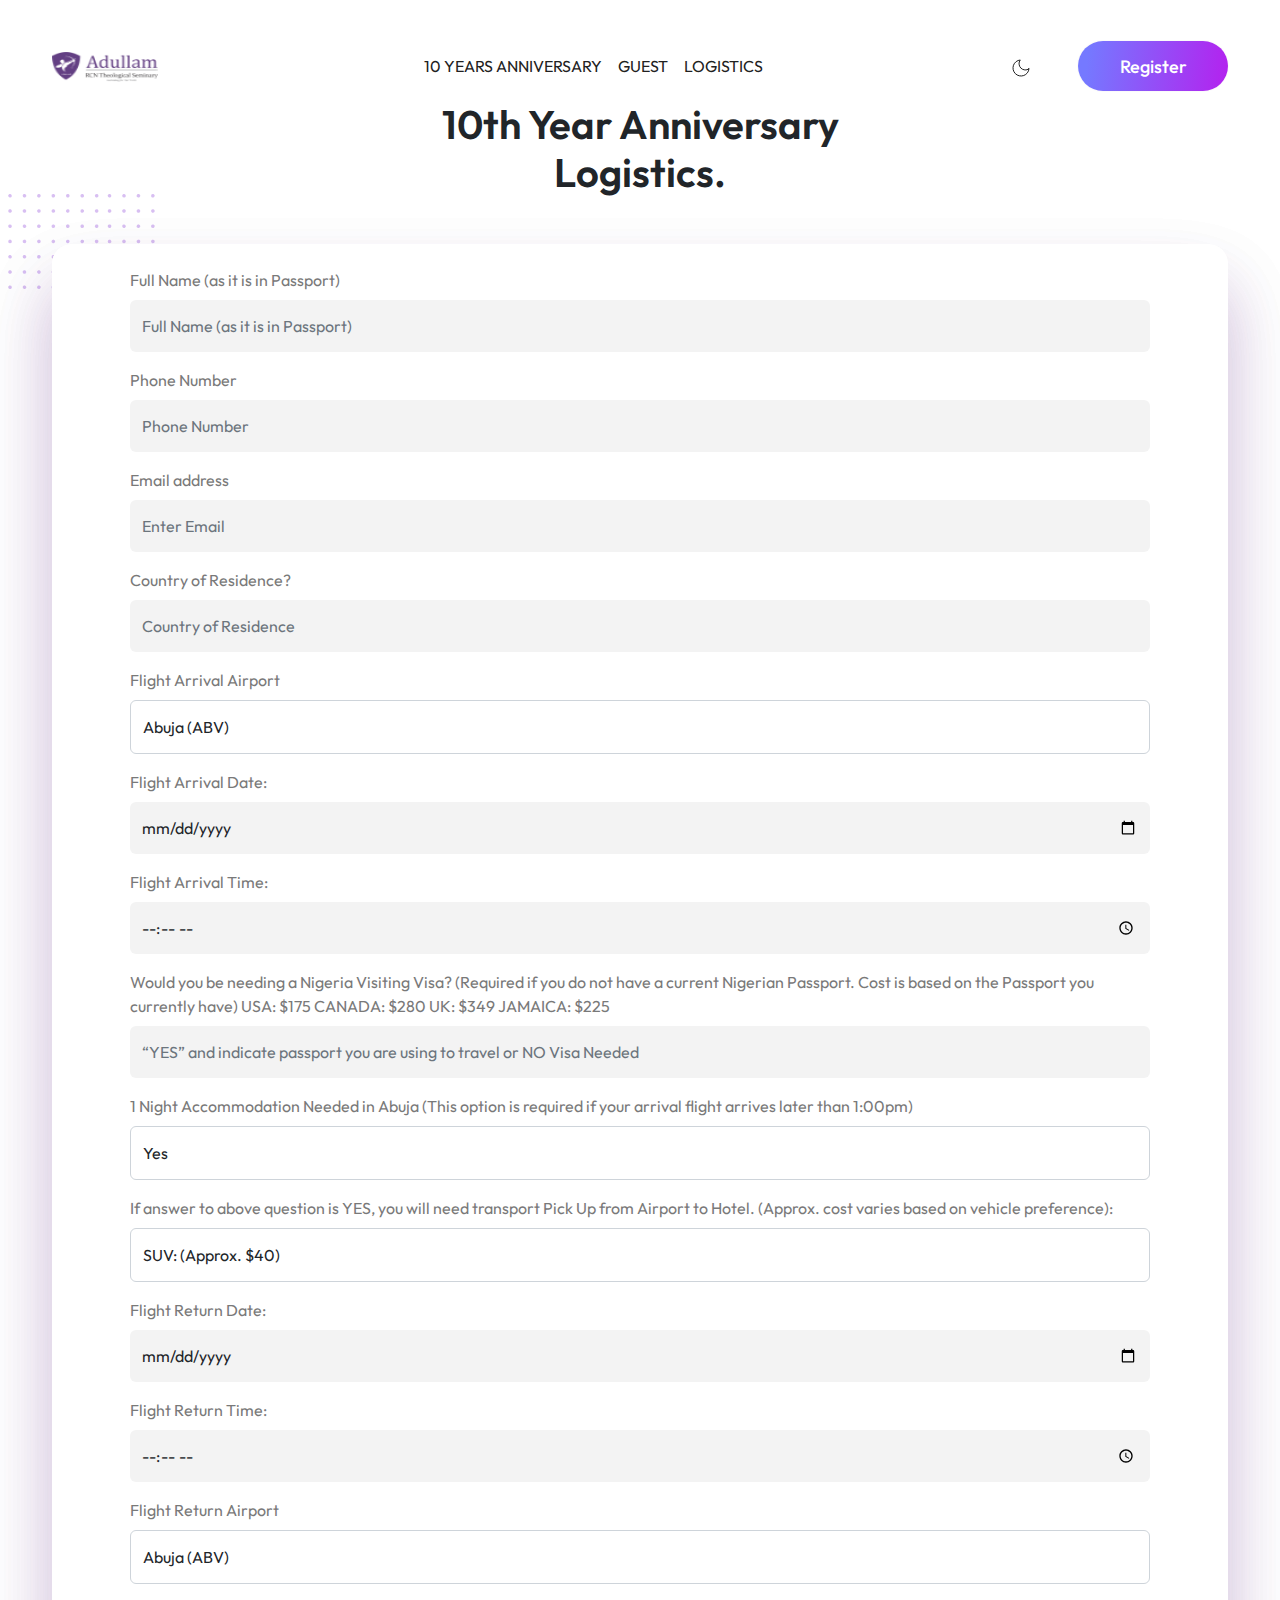
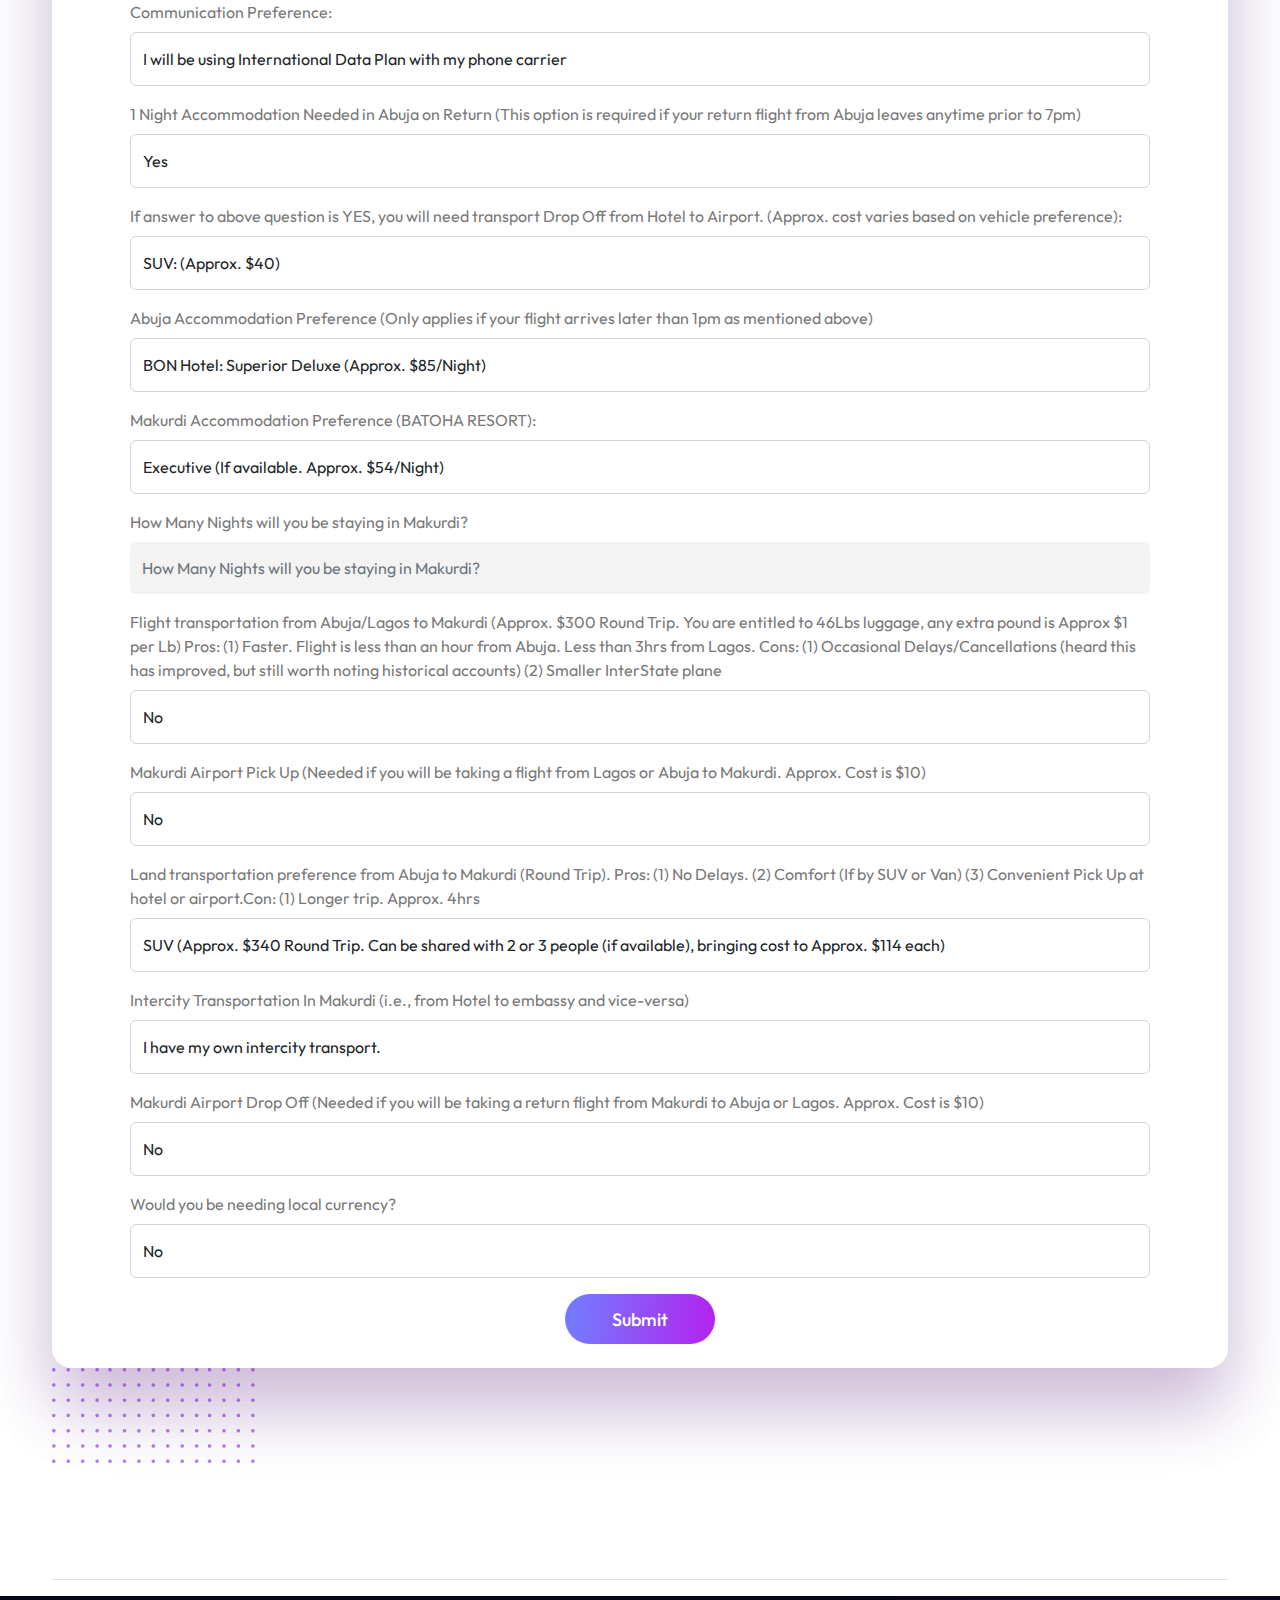
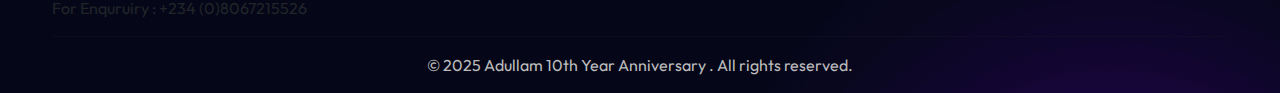
==== commit a53058eb: "updated" ====
--- a/logistic.html
+++ b/logistic.html
@@ -7,7 +7,7 @@
     <meta charset="UTF-8">
     <meta http-equiv="X-UA-Compatible" content="IE=edge">
     <meta name="viewport" content="width=device-width, initial-scale=1.0">
-    <title>Logistics</title>
+    <title>10TH YEAR ANNIVERSARY : LOGISTICS</title>
 
     <!-- google font -->
     <link rel="preconnect" href="https://fonts.googleapis.com/">
@@ -152,7 +152,7 @@
 
 
 
-            <section class="hero-sec" style="background-image: url(assets/images/banner/main.jpg);">
+            <!-- <section class="hero-sec" style="background-image: url(assets/images/banner/main.jpg);">
                 <div class="hero-slider-wrap">
                     <div class="hero-slider-item overflow-hidden">
                         <div class="container">
@@ -197,7 +197,7 @@
                     </div>
 
                 </div>
-            </section>
+            </section> -->
             <!-- hero sec start -->
         </header>
         <!-- header area end -->
@@ -210,7 +210,7 @@
         <!-- about sec start -->
 
 
-        <section id="speakerss" class="contact-sec" data-aos="zoom-in" data-aos-duration="1000">
+        <section id="flight" class="contact-sec" data-aos="zoom-in" data-aos-duration="1000">
             <div class="container">
                 <div class="col-xl-5 section-head text-center m-auto mb-5">
 
